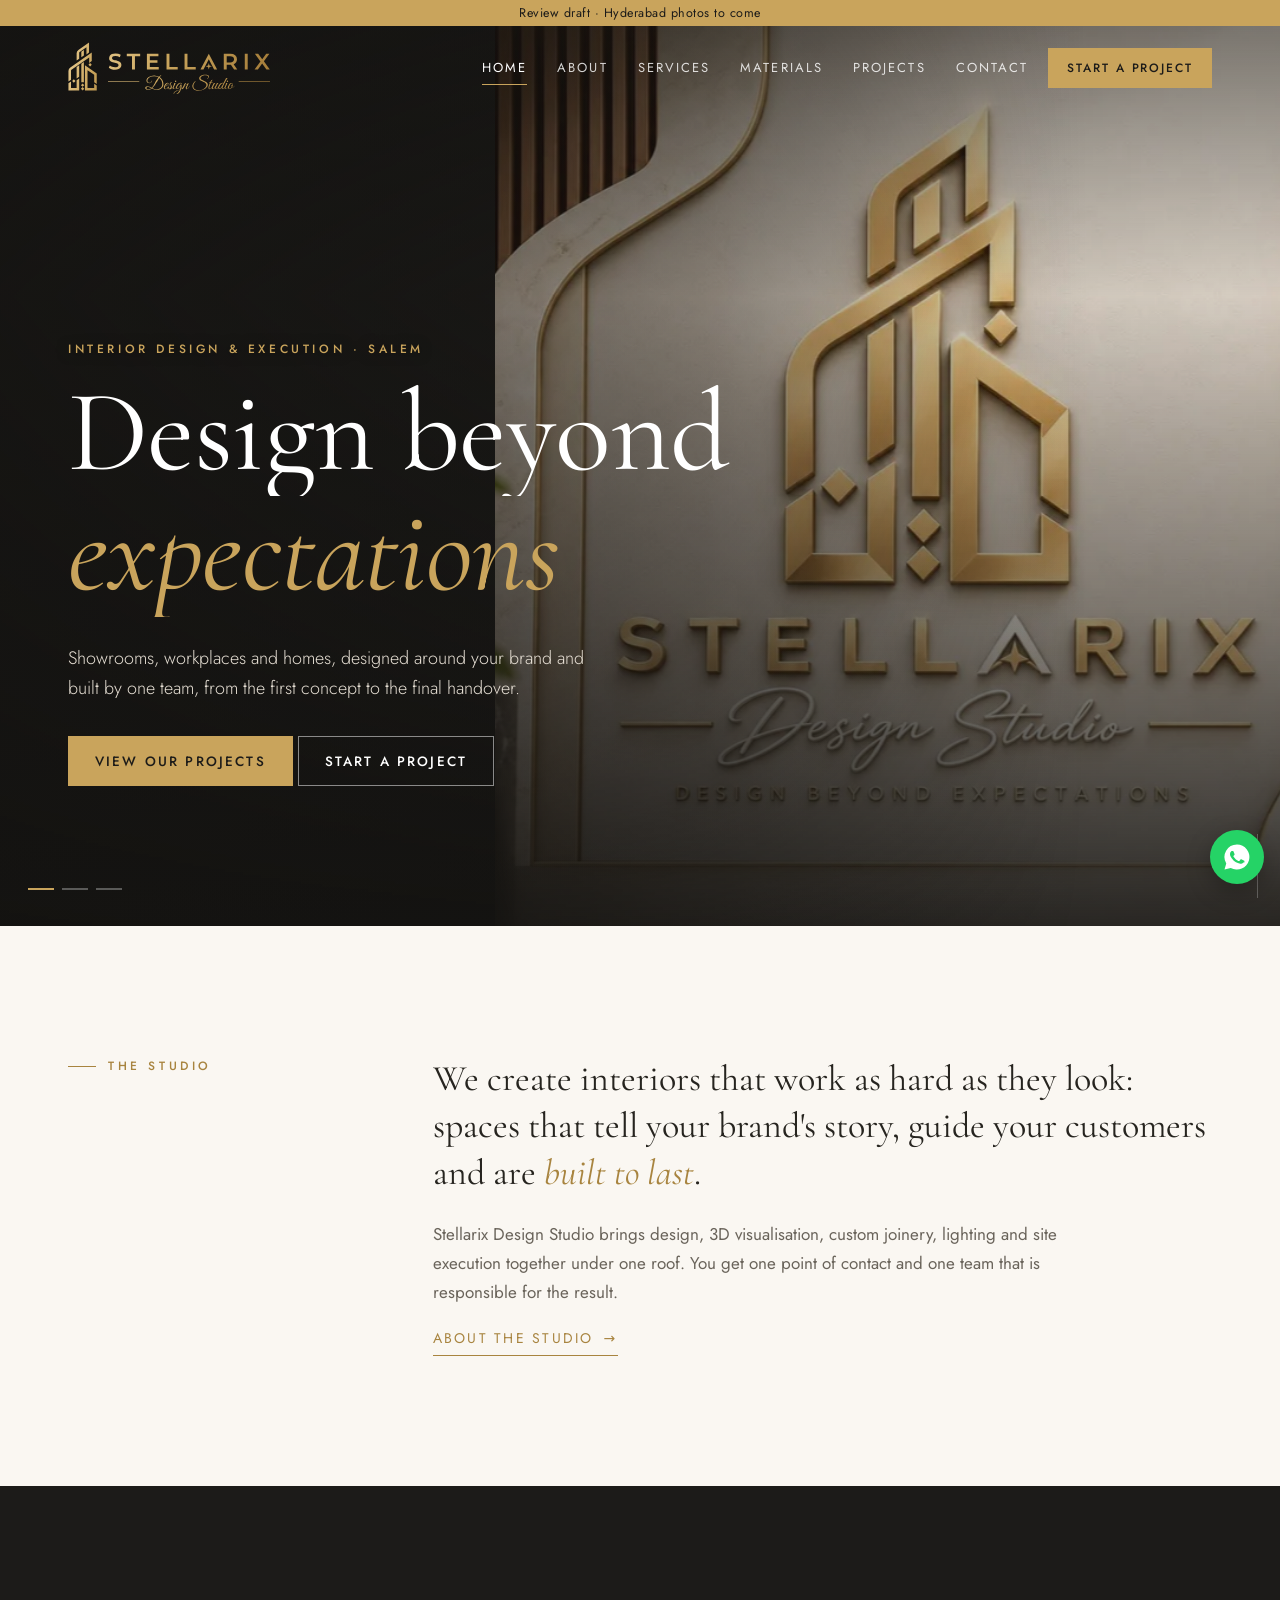
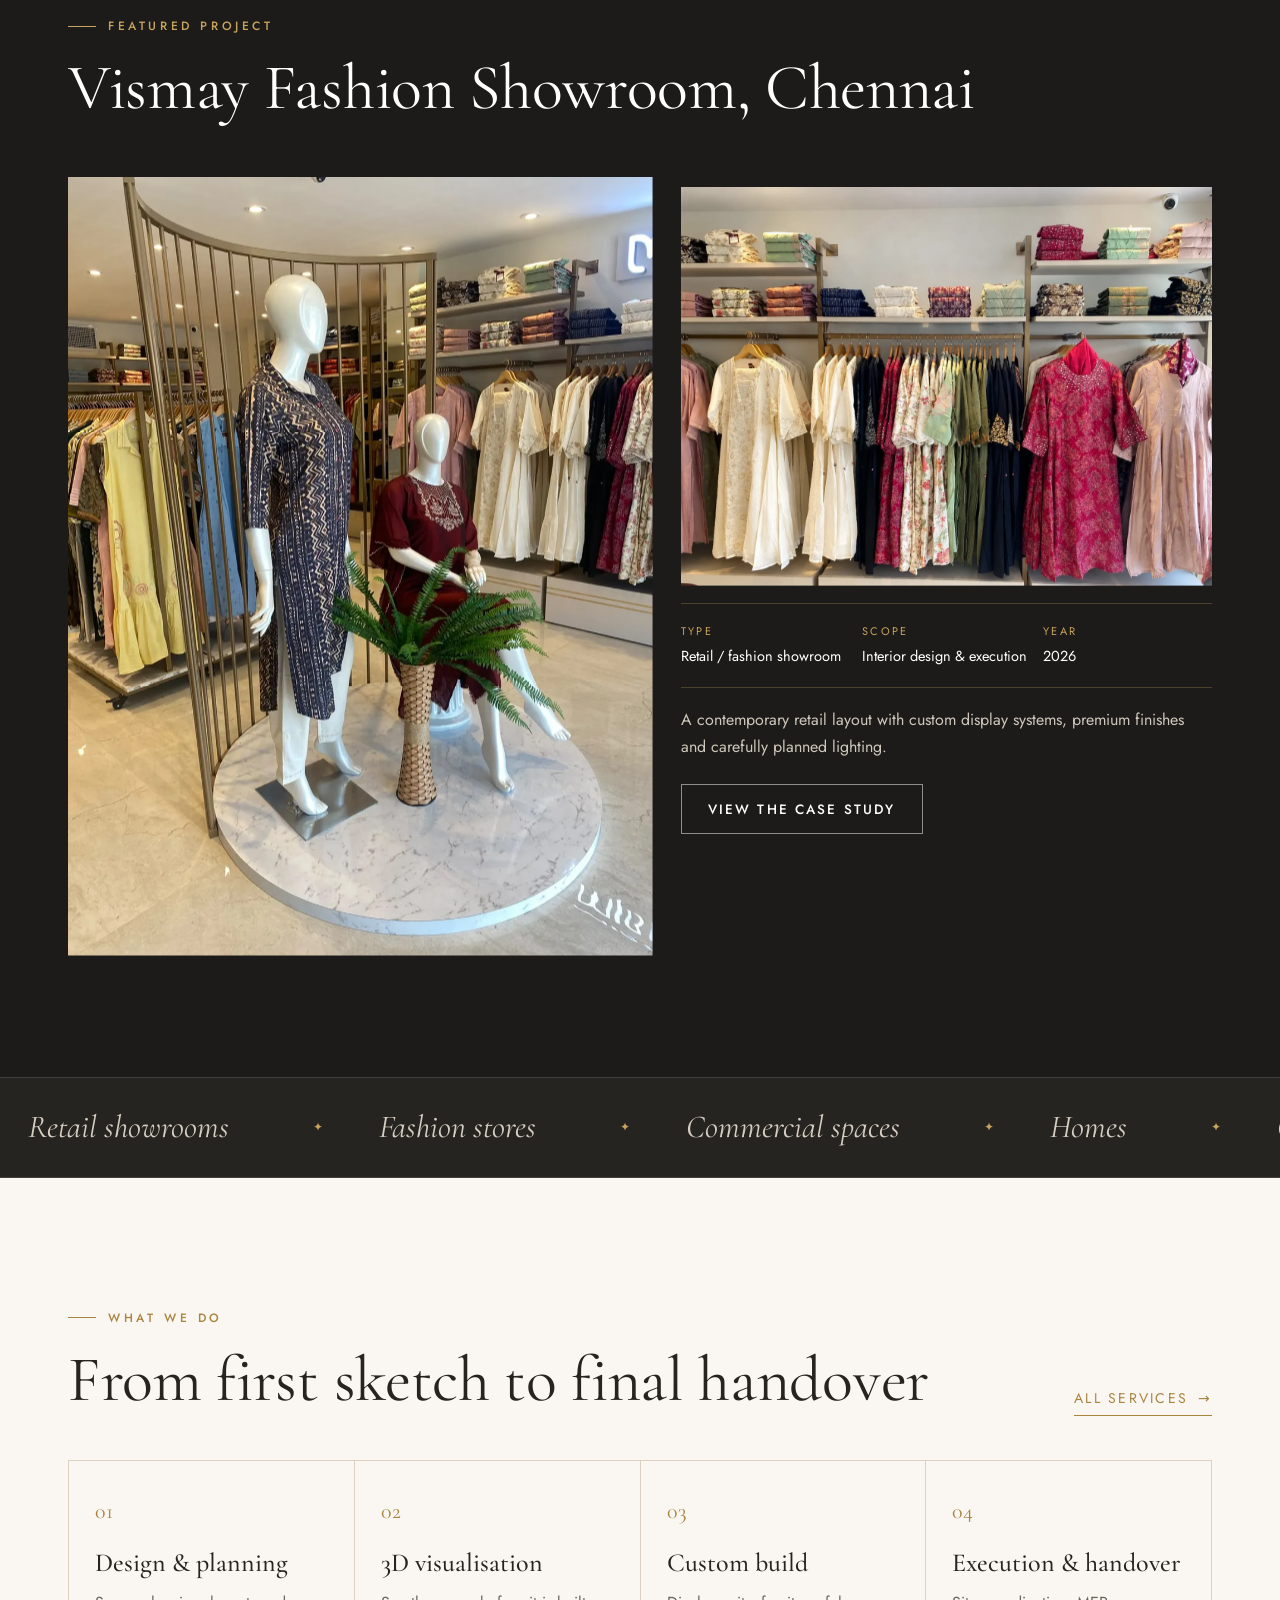
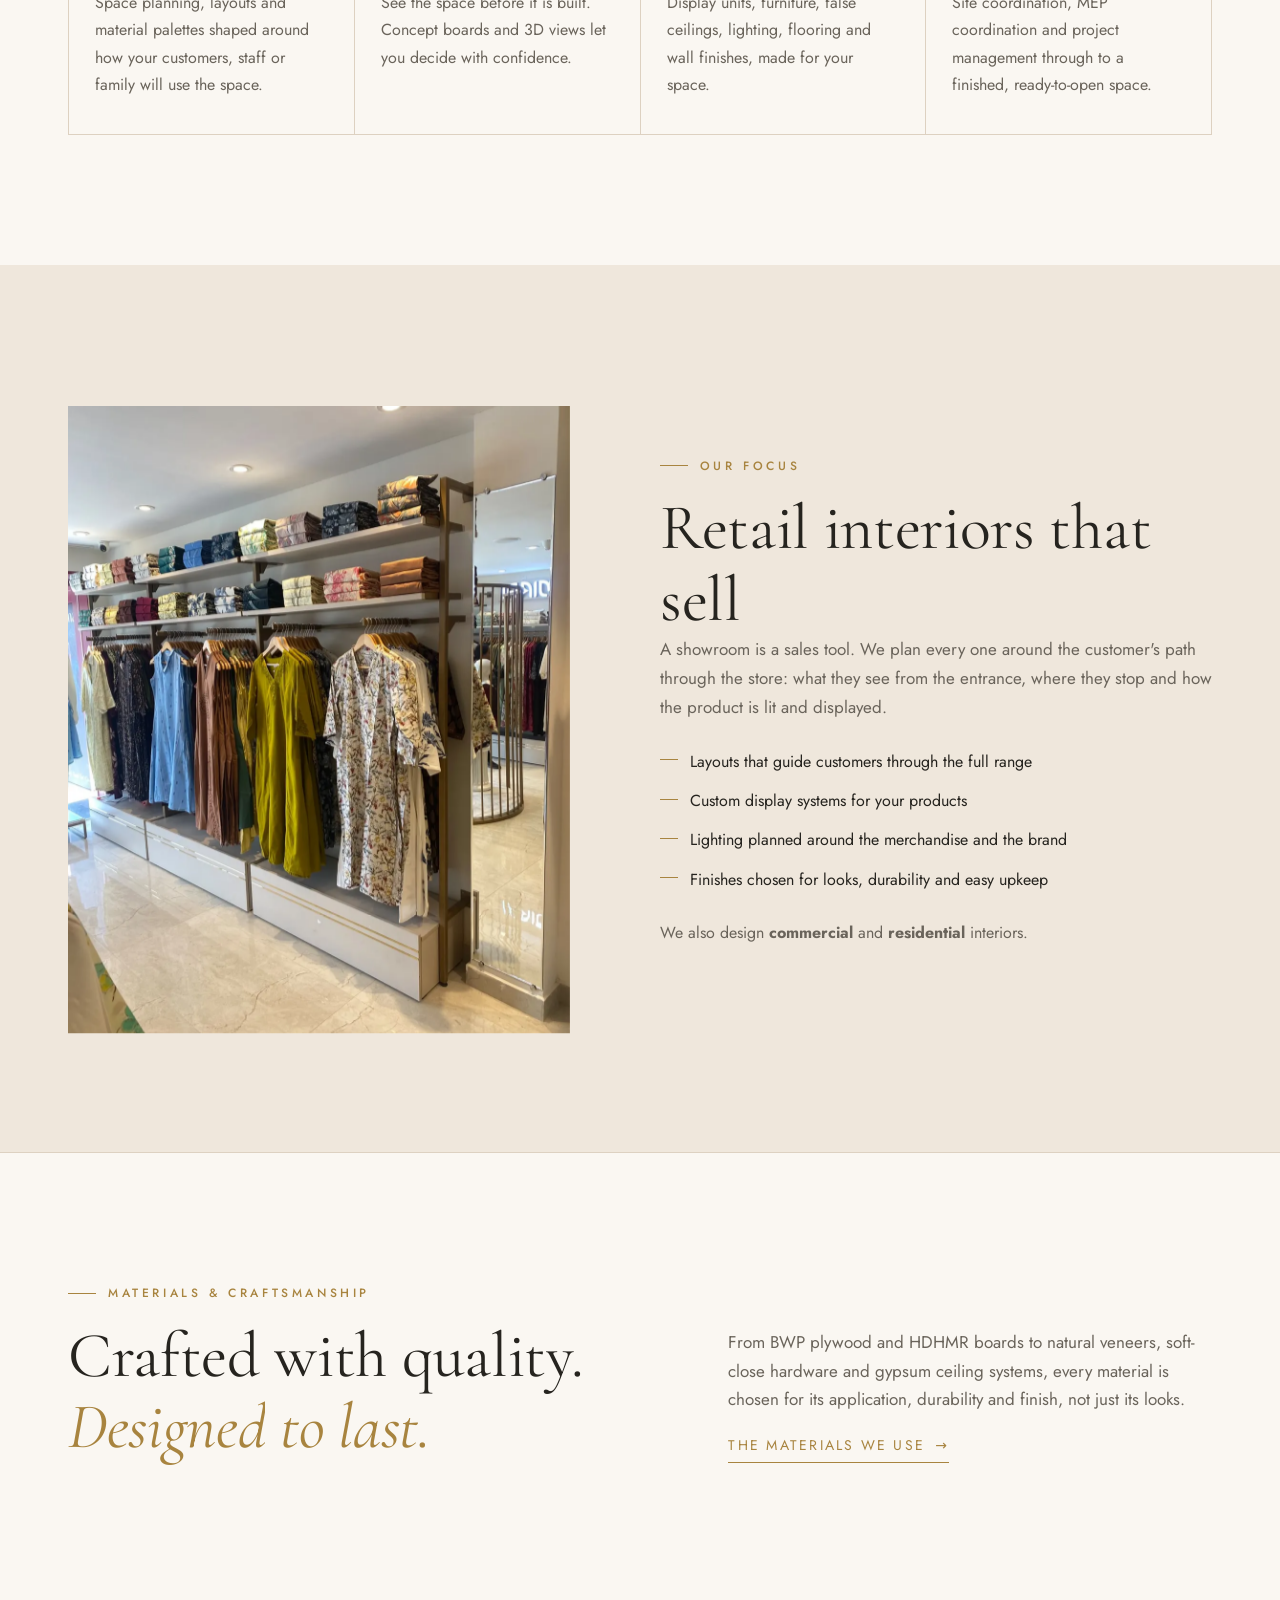
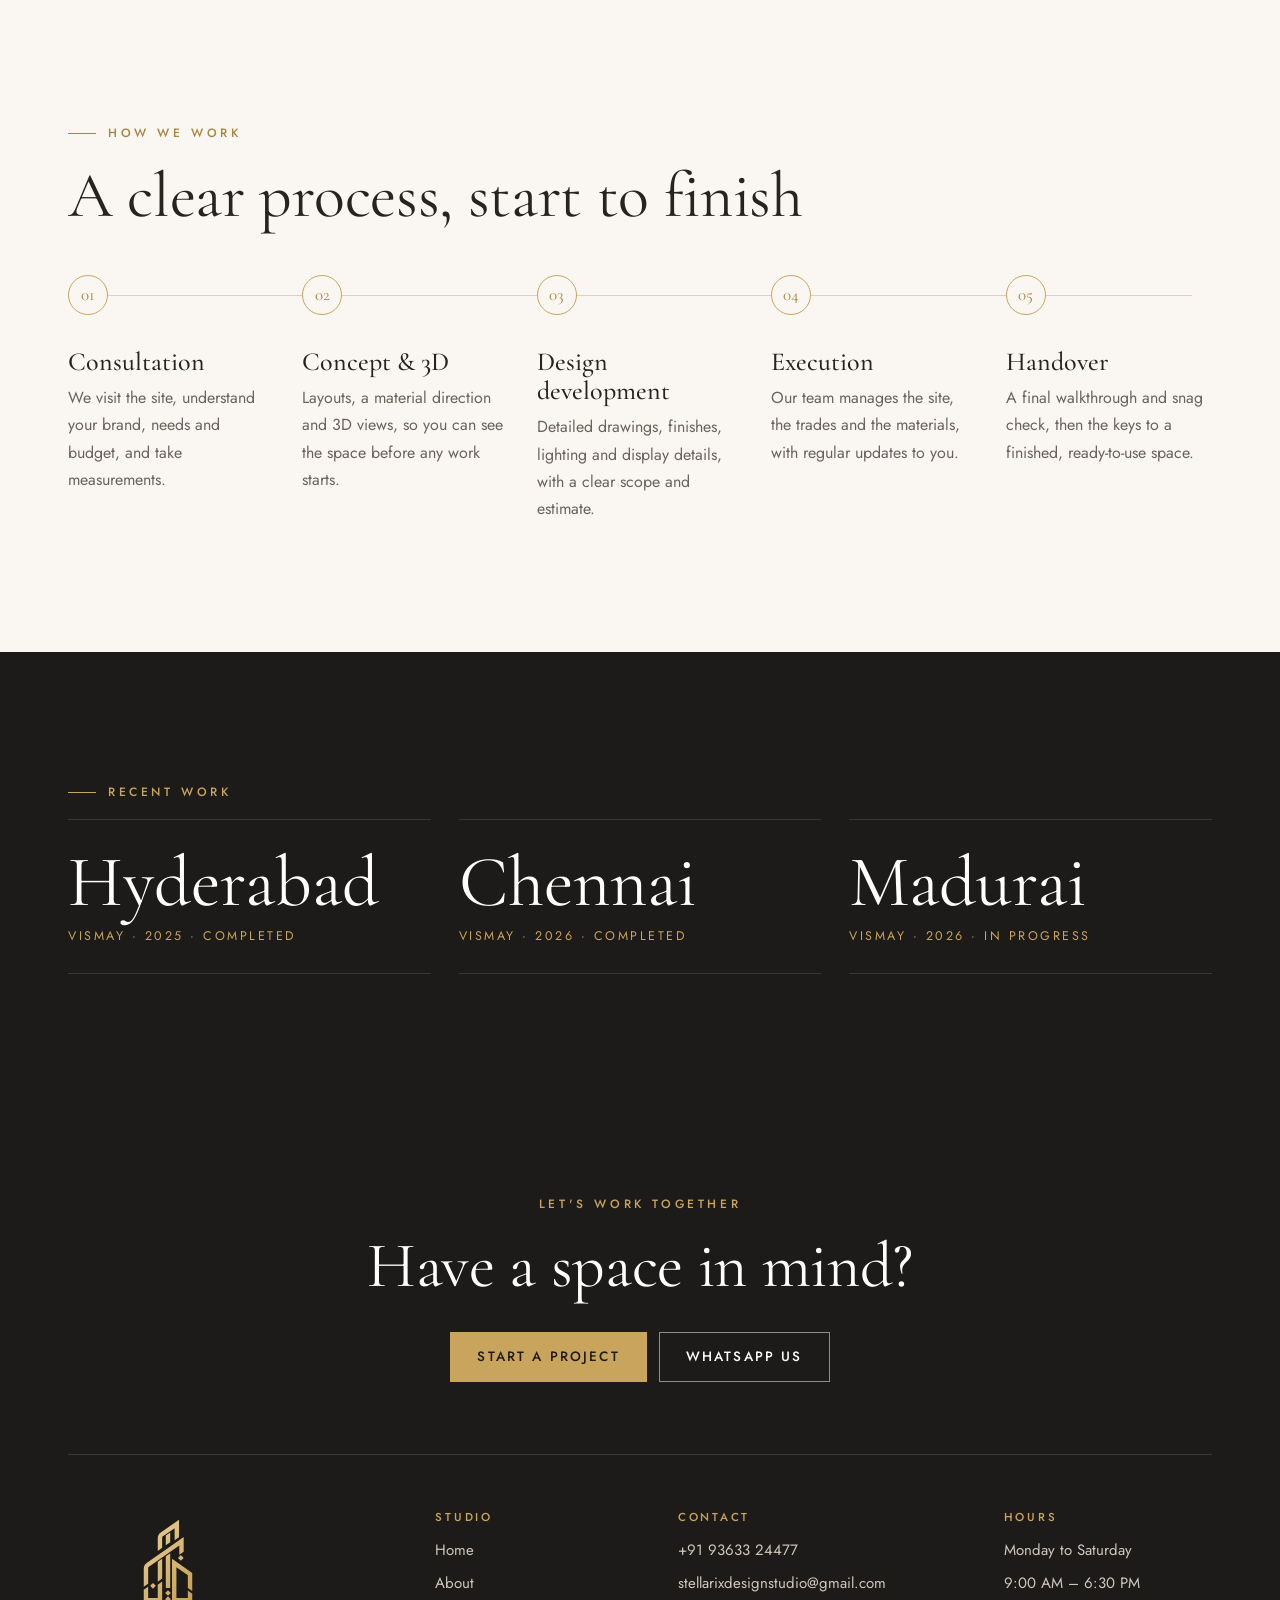
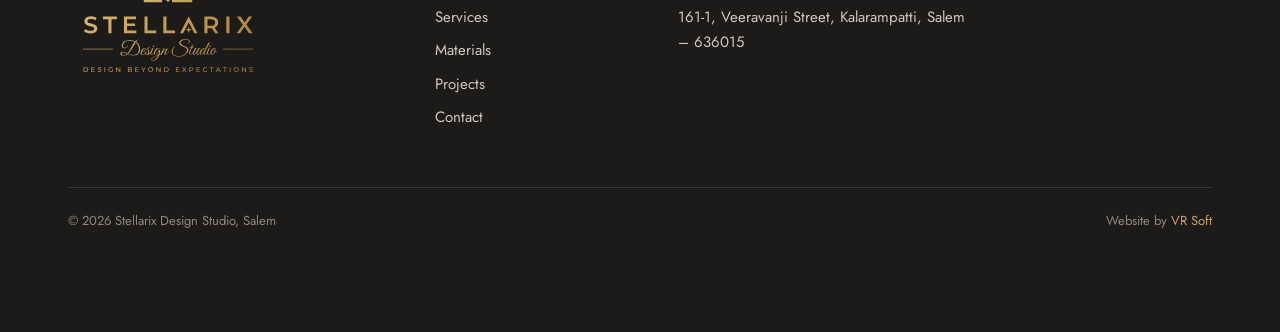
==== index.html @ 17a93623 "Motion v2: logo-draw intro (once per session), word-by-word headings, parallax depth, hero pointer d" ====
<!doctype html>
<html lang="en">
<head>
<meta charset="utf-8">
<meta name="viewport" content="width=device-width,initial-scale=1">
<title>Stellarix Design Studio | Showroom & Interior Design, Salem</title>
<meta name="description" content="Stellarix Design Studio, Salem: interior design and complete execution for retail showrooms, commercial spaces and homes, from concept and 3D visualisation to handover.">
<meta name="robots" content="noindex, nofollow">
<meta property="og:title" content="Stellarix Design Studio | Showroom & Interior Design, Salem">
<meta property="og:description" content="Stellarix Design Studio, Salem: interior design and complete execution for retail showrooms, commercial spaces and homes, from concept and 3D visualisation to handover.">
<meta property="og:image" content="assets/img/og.jpg">
<meta name="theme-color" content="#1c1b19">
<link rel="icon" type="image/svg+xml" href="assets/img/favicon.svg">
<link rel="icon" type="image/png" sizes="64x64" href="assets/img/favicon-64.png">
<link rel="apple-touch-icon" href="assets/img/apple-touch-icon.png">
<link rel="preconnect" href="https://fonts.googleapis.com">
<link rel="preconnect" href="https://fonts.gstatic.com" crossorigin>
<link rel="stylesheet" href="https://fonts.googleapis.com/css2?family=Jost:wght@300;400;500&family=Cormorant+Garamond:ital,wght@0,400;0,500;1,400;1,500&display=swap">
<link rel="stylesheet" href="assets/site.css?v=7">
<script type="application/ld+json">{"@context":"https://schema.org","@type":"HomeAndConstructionBusiness","name":"Stellarix Design Studio","slogan":"Design Beyond Expectations","telephone":"+91-9363324477","email":"stellarixdesignstudio@gmail.com","openingHours":"Mo-Sa 09:00-18:30","address":{"@type":"PostalAddress","streetAddress":"161-1, Veeravanji Street, Kalarampatti","addressLocality":"Salem","postalCode":"636015","addressRegion":"Tamil Nadu","addressCountry":"IN"},"founder":{"@type":"Person","name":"Chandrasekar Settu","jobTitle":"Founder & Design Director"}}</script>
<script>(function(d){d.classList.add('js');try{if(!sessionStorage.getItem('sx-intro')&&!matchMedia('(prefers-reduced-motion: reduce)').matches){d.classList.add('intro');sessionStorage.setItem('sx-intro','1')}}catch(e){}})(document.documentElement)</script>
</head>
<body class="pg-home has-hero">
<div class="loader" aria-hidden="true"><svg class="loader-mark" viewBox="10 6 386 648"><path pathLength="1" d="M124 252 L124 153.8 Q124 125.8 147.30 110.26 L288 11 L288 146.2 L254 170 L254 76.3 L163.82 139.62 Q158 143.5 158 150.5 L158 228.2 Z M186 133.9 L220 110.1 L220 184.8 L186 208.6 Z M16 528 L16 390.3 Q16 360.3 40.96 343.65 L324 144.7 L324 258.2 L290 282 L290 210 L55.82 374.12 Q50 378 50 385 L50 504.2 Z M124 336.2 L158 312.4 L158 464.9 L124 488.7 Z M186 292.8 L220 269 L220 538 L186 538 Z M234 312.8 L390 422 L390 561.2 L356 537.4 L356 439.7 L268 378.1 L268 614 L356 614 L356 557.4 L390 581.2 L390 648 L234 648 Z M16 551 L50 527.2 L50 614 L124 614 L124 511.7 L158 487.9 L158 648 L16 648 Z M302 284 L324 306 L302 328 L280 306 Z M87 499 L109 521 L87 543 L65 521 Z M203 554 L225 576 L203 598 L181 576 Z M203 602 L225 624 L203 646 L181 624 Z"/></svg><span class="loader-name">STELLARIX</span></div>
<div class="progress" aria-hidden="true"></div>
<a class="skip" href="#main">Skip to content</a>
<div class="draft">Review draft · Hyderabad photos to come</div>
<header class="hdr">
  <div class="wrap hdr-in">
    <a class="brand" href="index.html" aria-label="Stellarix Design Studio, home"><img class="logo-h" src="assets/img/logo-horizontal.svg" width="828" height="212" alt="Stellarix Design Studio"></a>
    <nav class="nav" aria-label="Main"><a href="index.html" aria-current="page">Home</a><a href="about.html">About</a><a href="services.html">Services</a><a href="materials.html">Materials</a><a href="projects.html">Projects</a><a href="contact.html">Contact</a></nav>
    <a class="btn btn-gold btn-sm hdr-cta" href="contact.html">Start a project</a>
    <button class="burger" type="button" aria-label="Open menu" aria-expanded="false" aria-controls="menu"><span></span><span></span></button>
  </div>
</header>
<div class="menu" id="menu" hidden>
  <nav aria-label="Mobile"><a href="index.html" aria-current="page">Home</a><a href="about.html">About</a><a href="services.html">Services</a><a href="materials.html">Materials</a><a href="projects.html">Projects</a><a href="contact.html">Contact</a></nav>
  <div class="menu-foot"><a href="tel:+919363324477">+91 93633 24477</a><a href="https://wa.me/919363324477">WhatsApp us</a></div>
</div>
<main id="main">
<section class="hero" aria-label="Introduction">
  <div class="hero-slides" aria-hidden="true">
    <div class="slide slide-logo is-on"><img src="assets/img/logo-sign-1254.webp" srcset="assets/img/logo-sign-800.webp 800w, assets/img/logo-sign-1254.webp 1254w" sizes="(min-width:960px) 60vw, 100vw" alt="" fetchpriority="high"></div>
    <div class="slide"><img src="assets/img/projects/chennai-1.webp" alt="" loading="lazy"></div>
    <div class="slide"><img src="assets/img/projects/chennai-2.webp" alt="" loading="lazy"></div>
  </div>
  <div class="hero-shade" aria-hidden="true"></div>
  <div class="wrap hero-in">
    <p class="eyebrow rise" style="--d:.1s">Interior design &amp; execution · Salem</p>
    <h1 class="display hero-title">
      <span class="line"><span class="rise" style="--d:.25s">Design beyond</span></span>
      <span class="line"><span class="rise" style="--d:.4s"><em>expectations</em></span></span>
    </h1>
    <p class="hero-lead rise" style="--d:.6s">Showrooms, workplaces and homes, designed around your brand and built by one team, from the first concept to the final handover.</p>
    <div class="btns rise" style="--d:.75s">
      <a class="btn btn-gold" href="projects.html">View our projects</a>
      <a class="btn btn-line" href="contact.html">Start a project</a>
    </div>
  </div>
  <div class="hero-dots" aria-hidden="true"><span class="is-on"></span><span></span><span></span></div>
  <a class="scroll-cue" href="#intro" aria-label="Scroll to the next section"><span></span></a>
</section>

<section class="sec intro" id="intro">
  <div class="wrap intro-grid">
    <p class="eyebrow reveal">The studio</p>
    <div>
      <p class="statement reveal">We create interiors that work as hard as they look: spaces that tell your brand's story, guide your customers and are <em>built to last</em>.</p>
      <p class="lead-muted reveal">Stellarix Design Studio brings design, 3D visualisation, custom joinery, lighting and site execution together under one roof. You get one point of contact and one team that is responsible for the result.</p>
      <a class="link-arrow reveal" href="about.html">About the studio <span aria-hidden="true">→</span></a>
    </div>
  </div>
</section>

<section class="sec sec-dark featured">
  <div class="wrap">
    <div class="sec-head">
      <p class="eyebrow reveal">Featured project</p>
      <h2 class="display reveal">Vismay Fashion Showroom, Chennai</h2>
    </div>
    <div class="feat-grid">
      <a class="feat-main img-reveal" href="projects/vismay-chennai.html">
        <img src="assets/img/projects/chennai-1.webp" width="1050" height="1400" loading="lazy" alt="Mannequins on a round marble plinth framed by a curved brass-finish screen, Vismay Chennai">
      </a>
      <div class="feat-side">
        <div class="img-reveal" style="--d:.15s"><img src="assets/img/projects/chennai-2.webp" width="1400" height="1050" loading="lazy" alt="Feature wall with folded stock on shelves above and garment rails below"></div>
        <div class="feat-text reveal">
          <dl class="facts">
            <div><dt>Type</dt><dd>Retail / fashion showroom</dd></div>
            <div><dt>Scope</dt><dd>Interior design &amp; execution</dd></div>
            <div><dt>Year</dt><dd>2026</dd></div>
          </dl>
          <p>A contemporary retail layout with custom display systems, premium finishes and carefully planned lighting.</p>
          <a class="btn btn-line" href="projects/vismay-chennai.html">View the case study</a>
        </div>
      </div>
    </div>
  </div>
</section>

<div class="marquee" aria-hidden="true"><div class="marquee-track">
  <span>Retail showrooms</span><span>Fashion stores</span><span>Commercial spaces</span><span>Homes</span><span>Custom display units</span><span>Lighting</span><span>3D visualisation</span>
  <span>Retail showrooms</span><span>Fashion stores</span><span>Commercial spaces</span><span>Homes</span><span>Custom display units</span><span>Lighting</span><span>3D visualisation</span>
</div></div>

<section class="sec">
  <div class="wrap">
    <div class="sec-head split-head">
      <div><p class="eyebrow reveal">What we do</p><h2 class="display reveal">From first sketch to final handover</h2></div>
      <a class="link-arrow reveal" href="services.html">All services <span aria-hidden="true">→</span></a>
    </div>
    <div class="pillars">
      <article class="pillar reveal"><span class="num">01</span><h3>Design &amp; planning</h3><p>Space planning, layouts and material palettes shaped around how your customers, staff or family will use the space.</p></article>
      <article class="pillar reveal" style="--d:.1s"><span class="num">02</span><h3>3D visualisation</h3><p>See the space before it is built. Concept boards and 3D views let you decide with confidence.</p></article>
      <article class="pillar reveal" style="--d:.2s"><span class="num">03</span><h3>Custom build</h3><p>Display units, furniture, false ceilings, lighting, flooring and wall finishes, made for your space.</p></article>
      <article class="pillar reveal" style="--d:.3s"><span class="num">04</span><h3>Execution &amp; handover</h3><p>Site coordination, MEP coordination and project management through to a finished, ready-to-open space.</p></article>
    </div>
  </div>
</section>

<section class="sec sec-sand">
  <div class="wrap expertise">
    <div class="exp-img img-reveal"><img src="assets/img/projects/chennai-3.webp" width="1050" height="1400" loading="lazy" alt="Wall shelving and hanging rails along a showroom wall under recessed lights"></div>
    <div>
      <p class="eyebrow reveal">Our focus</p>
      <h2 class="display reveal">Retail interiors that sell</h2>
      <p class="lead-muted reveal">A showroom is a sales tool. We plan every one around the customer's path through the store: what they see from the entrance, where they stop and how the product is lit and displayed.</p>
      <ul class="ticks reveal">
        <li>Layouts that guide customers through the full range</li>
        <li>Custom display systems for your products</li>
        <li>Lighting planned around the merchandise and the brand</li>
        <li>Finishes chosen for looks, durability and easy upkeep</li>
      </ul>
      <p class="also reveal">We also design <b>commercial</b> and <b>residential</b> interiors.</p>
    </div>
  </div>
</section>

<section class="sec mat-teaser">
  <div class="wrap mat-teaser-in">
    <div>
      <p class="eyebrow reveal">Materials &amp; craftsmanship</p>
      <h2 class="display reveal">Crafted with quality. <em>Designed to last.</em></h2>
    </div>
    <div>
      <p class="lead-muted reveal">From BWP plywood and HDHMR boards to natural veneers, soft-close hardware and gypsum ceiling systems, every material is chosen for its application, durability and finish, not just its looks.</p>
      <a class="link-arrow reveal" href="materials.html">The materials we use <span aria-hidden="true">→</span></a>
    </div>
  </div>
</section>

<section class="sec process-sec">
  <div class="wrap">
    <div class="sec-head"><p class="eyebrow reveal">How we work</p><h2 class="display reveal">A clear process, start to finish</h2></div>
    <ol class="process" data-progress>
      <li class="reveal"><span class="step-n">01</span><h3>Consultation</h3><p>We visit the site, understand your brand, needs and budget, and take measurements.</p></li>
      <li class="reveal"><span class="step-n">02</span><h3>Concept &amp; 3D</h3><p>Layouts, a material direction and 3D views, so you can see the space before any work starts.</p></li>
      <li class="reveal"><span class="step-n">03</span><h3>Design development</h3><p>Detailed drawings, finishes, lighting and display details, with a clear scope and estimate.</p></li>
      <li class="reveal"><span class="step-n">04</span><h3>Execution</h3><p>Our team manages the site, the trades and the materials, with regular updates to you.</p></li>
      <li class="reveal"><span class="step-n">05</span><h3>Handover</h3><p>A final walkthrough and snag check, then the keys to a finished, ready-to-use space.</p></li>
    </ol>
  </div>
</section>

<section class="sec sec-dark cities">
  <div class="wrap">
    <p class="eyebrow reveal">Recent work</p>
    <div class="city-row">
      <a class="city reveal" href="projects.html#hyderabad"><span class="city-name">Hyderabad</span><span class="city-meta">Vismay · 2025 · Completed</span></a>
      <a class="city reveal" style="--d:.1s" href="projects/vismay-chennai.html"><span class="city-name">Chennai</span><span class="city-meta">Vismay · 2026 · Completed</span></a>
      <a class="city reveal" style="--d:.2s" href="projects.html#madurai"><span class="city-name">Madurai</span><span class="city-meta">Vismay · 2026 · In progress</span></a>
    </div>
  </div>
</section>

</main>
<footer class="ftr">
  <div class="wrap">
    <div class="ftr-cta reveal">
      <p class="eyebrow">Let's work together</p>
      <h2 class="display">Have a space in mind?</h2>
      <div class="btns"><a class="btn btn-gold" href="contact.html">Start a project</a><a class="btn btn-line" href="https://wa.me/919363324477">WhatsApp us</a></div>
    </div>
    <div class="ftr-grid">
      <div><img class="logo-stacked" src="assets/img/logo-stacked.svg" width="1000" height="854" alt="Stellarix Design Studio: Design Beyond Expectations"></div>
      <div><h3>Studio</h3><ul><li><a href="index.html">Home</a></li><li><a href="about.html">About</a></li><li><a href="services.html">Services</a></li><li><a href="materials.html">Materials</a></li><li><a href="projects.html">Projects</a></li><li><a href="contact.html">Contact</a></li></ul></div>
      <div><h3>Contact</h3><ul><li><a href="tel:+919363324477">+91 93633 24477</a></li><li><a href="mailto:stellarixdesignstudio@gmail.com">stellarixdesignstudio@gmail.com</a></li><li>161-1, Veeravanji Street, Kalarampatti, Salem – 636015</li></ul></div>
      <div><h3>Hours</h3><ul><li>Monday to Saturday</li><li>9:00 AM – 6:30 PM</li></ul></div>
    </div>
    <div class="ftr-base"><span>© <span data-year>2026</span> Stellarix Design Studio, Salem</span><span>Website by <a href="https://vrsoft.in">VR Soft</a></span></div>
  </div>
</footer>
<a class="fab" href="https://wa.me/919363324477" aria-label="Chat on WhatsApp"><svg viewBox="0 0 24 24" aria-hidden="true"><path d="M12 2a10 10 0 0 0-8.6 15.1L2 22l5-1.3A10 10 0 1 0 12 2zm5.3 14.1c-.2.6-1.3 1.2-1.8 1.2-.5.1-1 .2-3.3-.7-2.8-1.1-4.5-3.9-4.7-4.1-.1-.2-1.1-1.5-1.1-2.8s.7-2 1-2.3c.2-.3.5-.3.7-.3h.5c.2 0 .4 0 .6.5l.8 2c.1.2.1.4 0 .5l-.3.5-.4.4c-.1.1-.3.3-.1.6.2.3.8 1.3 1.7 2.1 1.2 1 2.1 1.3 2.4 1.5.3.1.5.1.6-.1l.9-1.1c.2-.3.4-.2.7-.1l1.9.9c.3.1.5.2.5.3.1.2.1.7-.1 1.4z"/></svg></a>
<script src="assets/site.js?v=7" defer></script>
</body>
</html>
---- assets/site.css ----
/* Stellarix Design Studio: charcoal, warm sand and gold, from the studio sign. Mobile-first, no frameworks. */
:root {
  --char: #1c1b19; --char-2: #262420; --char-3: #312e29; --gold: #c9a45c; --gold-2: #a8843f; --gold-soft: rgba(201, 164, 92, .28);
  --sand: #efe7dc; --sand-2: #e2d5c2; --paper: #faf7f2; --ink: #26241f; --ink-2: #6a645b; --line: #ddd1c1; --line-dk: rgba(255, 255, 255, .12);
  --serif: 'Cormorant Garamond', Georgia, serif; --sans: 'Jost', system-ui, sans-serif;
  --ease: cubic-bezier(.2, .7, .1, 1); --hdr: 68px;
}
@view-transition { navigation: auto; }
::view-transition-old(root), ::view-transition-new(root) { animation-duration: .35s; }

*, *::before, *::after { box-sizing: border-box; }
html { scroll-behavior: smooth; scroll-padding-top: calc(var(--hdr) + 12px); -webkit-text-size-adjust: 100%; }
body { margin: 0; font: 400 16px/1.7 var(--sans); color: var(--ink); background: var(--paper); overflow-x: hidden; }
img { max-width: 100%; height: auto; display: block; }
a { color: inherit; }
h1, h2, h3 { margin: 0; font-weight: 500; line-height: 1.12; }
p { margin: 0 0 1em; }
.wrap { width: 100%; max-width: 1200px; margin: 0 auto; padding: 0 16px; }
.skip { position: absolute; left: -999px; top: 8px; z-index: 100; background: var(--gold); color: var(--char); padding: 8px 14px; }
.skip:focus { left: 8px; }
a:focus-visible, button:focus-visible, summary:focus-visible { outline: 2px solid var(--gold); outline-offset: 3px; }

.draft { position: relative; z-index: 60; background: var(--gold); color: var(--char); font-size: 12.5px; text-align: center; padding: 0 16px; height: 26px; line-height: 26px; white-space: nowrap; overflow: hidden; text-overflow: ellipsis; letter-spacing: .04em; }

/* Type */
.eyebrow { font-size: 12px; letter-spacing: .3em; text-transform: uppercase; color: var(--gold-2); margin: 0 0 16px; font-weight: 500; }
.sec-dark .eyebrow, .hero .eyebrow, .page-head .eyebrow, .case-hero .eyebrow, .ftr .eyebrow { color: var(--gold); }
.display { font-family: var(--serif); font-weight: 400; font-size: clamp(36px, 7vw, 64px); letter-spacing: -.005em; }
.display em, .statement em { font-style: italic; color: var(--gold-2); }
.sec-dark .display em, .hero .display em, .page-head .display em, .case-hero .display em { color: var(--gold); }
.display-sm { font-family: var(--serif); font-weight: 500; font-size: clamp(28px, 4.4vw, 38px); }
.statement { font-family: var(--serif); font-size: clamp(24px, 3.6vw, 36px); line-height: 1.3; margin-bottom: 24px; }
.statement.narrow { max-width: 30em; }
.lead-muted { color: var(--ink-2); font-size: 17px; max-width: 38em; }
.link-arrow { display: inline-flex; gap: 10px; align-items: center; text-decoration: none; font-size: 14px; letter-spacing: .16em; text-transform: uppercase; color: var(--gold-2); border-bottom: 1px solid currentColor; padding-bottom: 4px; }
.link-arrow span { transition: transform .3s var(--ease); }
.link-arrow:hover span { transform: translateX(6px); }
.num { font-family: var(--serif); color: var(--gold-2); font-size: 22px; }

/* Buttons */
.btns { display: flex; flex-wrap: wrap; gap: 12px; }
.btn { position: relative; display: inline-flex; align-items: center; justify-content: center; min-height: 50px; padding: 0 26px; border-radius: 0;
  font: 500 13.5px var(--sans); letter-spacing: .16em; text-transform: uppercase; text-decoration: none; border: 1px solid transparent; cursor: pointer;
  overflow: hidden; isolation: isolate; transition: color .35s var(--ease), border-color .35s; }
.btn::before { content: ""; position: absolute; inset: 0; z-index: -1; transform: scaleX(0); transform-origin: right; transition: transform .45s var(--ease); }
.btn:hover::before { transform: scaleX(1); transform-origin: left; }
.btn-sm { min-height: 40px; padding: 0 18px; font-size: 12px; }
.btn-gold { background: var(--gold); color: var(--char); }
.btn-gold::before { background: #fff; }
.btn-line { border-color: rgba(255, 255, 255, .5); color: #fff; }
.btn-line::before { background: var(--gold); }
.btn-line:hover { color: var(--char); border-color: var(--gold); }
.btn-line-dark { border-color: var(--char); color: var(--char); background: transparent; }
.btn-line-dark::before { background: var(--char); }
.btn-line-dark:hover { color: #fff; }

/* Header */
.hdr { position: sticky; top: 0; z-index: 50; background: rgba(28, 27, 25, .97); color: #fff; transition: background .4s, box-shadow .4s; }
.has-hero .hdr { position: fixed; left: 0; right: 0; top: auto; background: transparent; }
.has-hero .draft + .hdr { top: 26px; }
.hdr.is-solid, .has-hero .hdr.is-solid { background: rgba(28, 27, 25, .96); box-shadow: 0 8px 30px rgba(0, 0, 0, .18); top: 0; }
.hdr-in { display: flex; align-items: center; gap: 20px; height: var(--hdr); }
.brand { text-decoration: none; margin-right: auto; }
.wm { display: inline-flex; flex-direction: column; line-height: 1.05; }
.wm-name { font-size: 19px; letter-spacing: .34em; font-weight: 400; }
.wm-sub { font-size: 9px; letter-spacing: .47em; color: var(--gold); margin-top: 4px; }
.wm-lg .wm-name { font-size: 26px; }
.wm-lg .wm-sub { font-size: 11px; }
.nav { display: none; gap: 30px; font-size: 13px; letter-spacing: .16em; text-transform: uppercase; }
.nav a { position: relative; text-decoration: none; opacity: .82; padding: 6px 0; transition: opacity .3s; }
.nav a::after { content: ""; position: absolute; left: 0; right: 0; bottom: 0; height: 1px; background: var(--gold); transform: scaleX(0); transform-origin: right; transition: transform .4s var(--ease); }
.nav a:hover, .nav a[aria-current] { opacity: 1; }
.nav a:hover::after, .nav a[aria-current]::after { transform: scaleX(1); transform-origin: left; }
.hdr-cta { display: none; }
.burger { width: 44px; height: 44px; background: none; border: 0; cursor: pointer; display: grid; place-content: center; gap: 7px; padding: 0; }
.burger span { display: block; width: 26px; height: 1.5px; background: #fff; transition: transform .4s var(--ease); }
.burger[aria-expanded="true"] span:first-child { transform: translateY(4.25px) rotate(45deg); }
.burger[aria-expanded="true"] span:last-child { transform: translateY(-4.25px) rotate(-45deg); }

/* Mobile menu */
.menu { position: fixed; inset: 0; z-index: 45; background: var(--char); color: #fff; display: flex; flex-direction: column; justify-content: center; padding: 90px 28px 40px;
  opacity: 0; visibility: hidden; transition: opacity .4s var(--ease), visibility .4s; }
.menu[hidden] { display: flex; }
.menu.is-open { opacity: 1; visibility: visible; }
.menu nav { display: grid; gap: 6px; }
.menu nav a { font-family: var(--serif); font-size: 44px; text-decoration: none; opacity: 0; transform: translateY(20px); transition: opacity .5s var(--ease), transform .5s var(--ease), color .3s; }
.menu nav a[aria-current], .menu nav a:hover { color: var(--gold); }
.menu.is-open nav a { opacity: 1; transform: none; }
.menu.is-open nav a:nth-child(2) { transition-delay: .05s; } .menu.is-open nav a:nth-child(3) { transition-delay: .1s; }
.menu.is-open nav a:nth-child(4) { transition-delay: .15s; } .menu.is-open nav a:nth-child(5) { transition-delay: .2s; }
.menu-foot { display: grid; gap: 8px; margin-top: 40px; padding-top: 24px; border-top: 1px solid var(--line-dk); color: var(--gold); }
.menu-foot a { text-decoration: none; }
body.menu-open { overflow: hidden; }

/* Hero (home) */
.hero { position: relative; min-height: 100vh; min-height: 100svh; display: flex; align-items: flex-end; color: #fff; background: var(--char); overflow: hidden; }
.hero-slides, .slide { position: absolute; inset: 0; }
.slide { opacity: 0; transition: opacity 1.6s ease; }
.slide.is-on { opacity: 1; }
.slide img { width: 100%; height: 100%; object-fit: cover; transform: scale(1.12); }
.slide.is-on img { animation: kenburns 9s linear forwards; }
@keyframes kenburns { from { transform: scale(1.12) translate3d(0, 0, 0); } to { transform: scale(1.01) translate3d(-1%, -1%, 0); } }
.hero-shade { position: absolute; inset: 0; background: linear-gradient(90deg, rgba(20, 19, 17, .72) 0%, rgba(20, 19, 17, .35) 55%, rgba(20, 19, 17, 0) 85%), linear-gradient(180deg, rgba(20, 19, 17, .55) 0%, rgba(20, 19, 17, .1) 30%, rgba(20, 19, 17, .6) 75%, rgba(20, 19, 17, .9) 100%); }
.hero .eyebrow, .case-hero .eyebrow { text-shadow: 0 1px 12px rgba(0, 0, 0, .6); }
.hero-in { position: relative; padding-top: 140px; padding-bottom: 110px; }
.hero-title { font-size: clamp(50px, 12vw, 116px); line-height: .98; margin-bottom: 26px; }
.hero-lead { font-size: 18px; font-weight: 300; color: #e6dfd4; max-width: 30em; margin-bottom: 32px; }
.hero-dots { position: absolute; left: 16px; bottom: 36px; display: flex; gap: 8px; }
.hero-dots span { width: 26px; height: 2px; background: rgba(255, 255, 255, .3); position: relative; overflow: hidden; }
.hero-dots span.is-on::after { content: ""; position: absolute; inset: 0; background: var(--gold); transform-origin: left; animation: dot 6s linear forwards; }
@keyframes dot { from { transform: scaleX(0); } to { transform: scaleX(1); } }
.scroll-cue { position: absolute; right: 22px; bottom: 28px; width: 1px; height: 64px; background: rgba(255, 255, 255, .25); overflow: hidden; }
.scroll-cue span { position: absolute; left: 0; top: -40%; width: 1px; height: 40%; background: var(--gold); animation: cue 2.2s var(--ease) infinite; }
@keyframes cue { to { top: 100%; } }

/* Text rise (on load) */
.line { display: block; overflow: hidden; padding-bottom: .06em; }
.js .rise { display: inline-block; opacity: 0; transform: translateY(105%); animation: rise 1.1s var(--ease) forwards; animation-delay: var(--d, 0s); }
.js p.rise, .js div.rise { display: block; transform: translateY(24px); }
@keyframes rise { to { opacity: 1; transform: none; } }

/* Scroll reveals */
.js .reveal { opacity: 0; transform: translateY(34px); transition: opacity 1s var(--ease), transform 1s var(--ease); transition-delay: var(--d, 0s); }
.js .reveal.in { opacity: 1; transform: none; }
.img-reveal { position: relative; overflow: hidden; display: block; background: transparent; }
.img-reveal img { width: 100%; height: 100%; object-fit: cover; transition: transform 1.2s var(--ease); }
.js .img-reveal > img, .js .img-reveal > span { clip-path: inset(100% 0 0 0); transform: scale(1.18); transition: clip-path 1.3s var(--ease), transform 1.8s var(--ease); transition-delay: var(--d, 0s); }
.js .img-reveal.in > img, .js .img-reveal.in > span { clip-path: inset(0 0 0 0); transform: scale(1); }
a.img-reveal:hover img, .js a.img-reveal.in:hover img { transform: scale(1.04); transition-duration: .8s; transition-delay: 0s; }

/* Sections */
.sec { padding: 80px 0; }
.sec-dark { background: var(--char); color: #fff; }
.sec-dark .lead-muted, .sec-dark p { color: #cfc7bb; }
.sec-sand { background: var(--sand); }
.sec-head { margin-bottom: 44px; }
.split-head { display: flex; flex-wrap: wrap; align-items: flex-end; justify-content: space-between; gap: 20px; }
.intro-grid { display: grid; gap: 8px; }

/* Featured */
.feat-grid { display: grid; gap: 16px; }
.feat-main { aspect-ratio: 3 / 4; }
.feat-side { display: grid; gap: 24px; align-content: start; }
.feat-side .img-reveal { aspect-ratio: 4 / 3; }
.feat-text p { margin: 18px 0 24px; }
.facts { display: grid; grid-template-columns: repeat(3, 1fr); gap: 12px; margin: 0; padding: 18px 0; border-top: 1px solid var(--gold-soft); border-bottom: 1px solid var(--gold-soft); }
.facts dt { font-size: 11px; letter-spacing: .22em; text-transform: uppercase; color: var(--gold); margin-bottom: 4px; }
.facts dd { margin: 0; font-size: 14.5px; }
.facts-col { grid-template-columns: 1fr; gap: 0; padding: 0; align-content: start; }
.facts-col div { padding: 14px 0; border-bottom: 1px solid var(--line); }
.facts-col dt { color: var(--gold-2); }
.facts-col dd { font-size: 17px; }

/* Marquee */
.marquee { overflow: hidden; background: var(--char-2); color: #d6cec2; border-top: 1px solid var(--line-dk); border-bottom: 1px solid var(--line-dk); padding: 22px 0; }
.marquee-track { display: flex; width: max-content; animation: marq 40s linear infinite; }
.marquee span { font-family: var(--serif); font-size: clamp(22px, 3vw, 32px); font-style: italic; padding: 0 28px; white-space: nowrap; display: inline-flex; align-items: center; gap: 56px; }
.marquee span::after { content: "✦"; font-style: normal; font-size: 12px; color: var(--gold); margin-left: 28px; }
@keyframes marq { to { transform: translateX(-50%); } }

/* Pillars / values */
.pillars, .values { display: grid; gap: 1px; background: var(--line); border: 1px solid var(--line); }
.pillar, .value { background: var(--paper); padding: 32px 26px 36px; transition: background .4s; }
.pillar:hover, .value:hover { background: #fff; }
.pillar h3, .value h3 { font-family: var(--serif); font-size: 26px; margin: 18px 0 12px; }
.pillar p, .value p { color: var(--ink-2); margin: 0; }

/* Expertise */
.expertise { display: grid; gap: 40px; align-items: center; }
.exp-img { aspect-ratio: 4 / 5; }
.ticks { list-style: none; padding: 0; margin: 26px 0; display: grid; gap: 12px; }
.ticks li { position: relative; padding-left: 30px; }
.ticks li::before { content: ""; position: absolute; left: 0; top: .72em; width: 18px; height: 1px; background: var(--gold-2); }
.also { color: var(--ink-2); }

/* Process */
.process { list-style: none; padding: 0; margin: 0; display: grid; gap: 0; position: relative; }
.process::before, .process::after { content: ""; position: absolute; left: 19px; top: 10px; bottom: 10px; width: 1px; background: var(--line); }
.sec-dark .process::before { background: var(--line-dk); }
.process::after { background: var(--gold); transform-origin: top; transform: scaleY(var(--p, 0)); transition: transform .2s linear; }
.process li { position: relative; padding: 0 0 36px 64px; }
.step-n { position: absolute; left: 0; top: 0; width: 40px; height: 40px; border-radius: 50%; display: grid; place-items: center; background: var(--paper); border: 1px solid var(--gold);
  color: var(--gold-2); font-family: var(--serif); font-size: 17px; z-index: 1; }
.sec-dark .step-n { background: var(--char); color: var(--gold); }
.process h3 { font-family: var(--serif); font-size: 26px; margin: 4px 0 8px; }
.process p { color: var(--ink-2); margin: 0; max-width: 34em; }
.sec-dark .process p { color: #c8c0b4; }

/* Cities */
.city-row { display: grid; border-top: 1px solid var(--line-dk); }
.city { display: flex; flex-wrap: wrap; align-items: baseline; justify-content: space-between; gap: 8px; padding: 26px 0; border-bottom: 1px solid var(--line-dk); text-decoration: none; }
.city-name { font-family: var(--serif); font-size: clamp(38px, 7vw, 72px); line-height: 1; transition: color .4s, transform .5s var(--ease); }
.city-meta { font-size: 12.5px; letter-spacing: .2em; text-transform: uppercase; color: var(--gold); }
.city:hover .city-name { color: var(--gold); transform: translateX(10px); }

/* Page heads */
.page-head { position: relative; background: var(--char); color: #fff; padding: 110px 0 64px; overflow: hidden; }
.page-head-img { position: absolute; inset: 0; opacity: .28; }
.page-head-img img { width: 100%; height: 100%; object-fit: cover; }
.page-head::after { content: ""; position: absolute; inset: 0; background: linear-gradient(90deg, rgba(28, 27, 25, .9), rgba(28, 27, 25, .35)); }
.page-head .wrap { position: relative; z-index: 1; }
.page-head-plain { padding-top: 90px; }
.page-lead { color: #d8d0c4; font-size: 18px; font-weight: 300; max-width: 34em; margin-top: 22px; }

/* Founder */
.founder-block { display: grid; gap: 44px; align-items: center; }
.founder-card { background: var(--char); color: #fff; padding: 40px 30px; position: relative; overflow: hidden; }
.founder-card::before { content: ""; position: absolute; inset: 12px; border: 1px solid var(--gold-soft); pointer-events: none; }
.founder-mono { font-family: var(--serif); font-size: 80px; line-height: 1; color: var(--gold); margin-bottom: 28px; }
.founder-role { color: #c8c0b4; margin: 8px 0 0; }
.quote { font-family: var(--serif); font-size: clamp(22px, 3vw, 29px); line-height: 1.45; margin: 0 0 18px; font-style: italic; position: relative; }
.quote-by { font-size: 13px; letter-spacing: .18em; text-transform: uppercase; color: var(--gold-2); }

/* Services */
.svc-groups { display: grid; gap: 56px; margin-top: 56px; }
.svc-group { display: grid; gap: 22px; border-top: 1px solid var(--line); padding-top: 28px; }
.svc-group-head { display: flex; align-items: baseline; gap: 16px; }
.svc-list { display: grid; gap: 1px; background: var(--line); border: 1px solid var(--line); }
.svc { background: var(--paper); padding: 26px 24px; transition: background .35s; position: relative; }
.svc::before { content: ""; position: absolute; left: 0; top: 0; bottom: 0; width: 2px; background: var(--gold); transform: scaleY(0); transform-origin: bottom; transition: transform .45s var(--ease); }
.svc:hover { background: #fff; }
.svc:hover::before { transform: scaleY(1); transform-origin: top; }
.svc h3 { font-size: 18px; font-weight: 500; margin-bottom: 8px; }
.svc p { color: var(--ink-2); margin: 0; font-size: 15.5px; }

/* FAQ */
.faq-wrap { display: grid; gap: 36px; }
.faq { border-top: 1px solid var(--line); }
.faq details { border-bottom: 1px solid var(--line); }
.faq summary { list-style: none; cursor: pointer; display: flex; justify-content: space-between; gap: 20px; padding: 22px 0; font-size: 18px; font-weight: 500; }
.faq summary::-webkit-details-marker { display: none; }
.faq summary::after { content: "+"; font-family: var(--serif); font-size: 28px; line-height: .8; color: var(--gold-2); transition: transform .4s var(--ease); }
.faq details[open] summary::after { transform: rotate(45deg); }
.faq details > div { padding: 0 0 22px; color: var(--ink-2); }
.faq details[open] > div { animation: faqIn .5s var(--ease); }
@keyframes faqIn { from { opacity: 0; transform: translateY(-8px); } }
.faq p { margin: 0; max-width: 40em; }

/* Projects list */
.proj-list { display: grid; gap: 80px; }
.proj-row { display: grid; gap: 28px; align-items: center; }
.proj-row-img { aspect-ratio: 4 / 5; }
.proj-ph { display: grid; place-items: center; background: linear-gradient(135deg, #34312c, #1f1d1a); color: rgba(201, 164, 92, .85); font-size: 12.5px; letter-spacing: .24em; text-transform: uppercase; text-align: center; padding: 16px; }
.proj-ph .tag { position: absolute; top: 16px; left: 16px; background: var(--gold); color: var(--char); padding: 5px 11px; font-size: 11px; letter-spacing: .16em; }
.proj-meta { font-size: 12.5px; letter-spacing: .2em; text-transform: uppercase; color: var(--gold-2); margin-bottom: 12px; }
.proj-type { color: var(--ink-2); margin: 8px 0 16px; }
.proj-row-txt > p:not(.proj-meta):not(.proj-type) { color: var(--ink-2); font-size: 17px; margin-bottom: 26px; max-width: 32em; }

/* Case study */
.case-hero { position: relative; min-height: 78vh; min-height: 78svh; display: flex; align-items: flex-end; color: #fff; background: var(--char); overflow: hidden; }
.case-hero-img { position: absolute; inset: 0; }
.case-hero-img img { width: 100%; height: 100%; object-fit: cover; animation: kenburns 14s linear forwards; }
.case-hero-in { position: relative; padding-top: 120px; padding-bottom: 64px; }
.case-hero .display { font-size: clamp(48px, 10vw, 104px); line-height: 1; }
.back { display: inline-block; font-size: 13px; letter-spacing: .14em; text-transform: uppercase; text-decoration: none; color: #e5ddd1; margin-bottom: 26px; }
.back:hover { color: var(--gold); }
.case-intro { display: grid; gap: 44px; }
.highlights { display: grid; gap: 40px; }
.hl-img { aspect-ratio: 4 / 5; margin-bottom: 22px; }
.hl h3 { font-family: var(--serif); font-size: 28px; margin-bottom: 10px; }
.hl p { color: var(--ink-2); margin: 0; }
.gal-grid { display: grid; grid-template-columns: 1fr 1fr; gap: 10px; }
.gal-grid a { aspect-ratio: 1; cursor: zoom-in; }
.next-in { display: grid; gap: 6px; }
.next-link { display: flex; align-items: center; justify-content: space-between; gap: 20px; text-decoration: none; padding: 10px 0; }
.next-arrow { font-size: 44px; color: var(--gold); transition: transform .5s var(--ease); }
.next-link:hover .next-arrow { transform: translateX(12px); }
.next-link:hover .display { color: var(--gold); }
.next-link .display { transition: color .4s; }

/* Lightbox */
.lb { border: 0; padding: 0; background: transparent; max-width: 100vw; max-height: 100vh; width: 100vw; height: 100vh; }
.lb::backdrop { background: rgba(12, 11, 10, .95); }
.lb[open] { display: grid; place-items: center; animation: lbIn .35s var(--ease); }
@keyframes lbIn { from { opacity: 0; } }
.lb img { max-width: calc(100vw - 32px); max-height: calc(100vh - 110px); object-fit: contain; }
.lb-cap { position: fixed; left: 16px; right: 16px; bottom: 14px; margin: 0; text-align: center; color: #cfc7bb; font-size: 14px; }
.lb-x, .lb-nav { position: fixed; background: rgba(28, 27, 25, .7); color: #fff; border: 1px solid var(--gold-soft); cursor: pointer; font: 300 30px/1 var(--sans); width: 48px; height: 48px; }
.lb-x { top: 14px; right: 14px; }
.lb-prev { left: 10px; top: 50%; transform: translateY(-50%); }
.lb-next { right: 10px; top: 50%; transform: translateY(-50%); }

/* Contact */
.contact { display: grid; gap: 48px; }
.info { list-style: none; padding: 0; margin: 0; display: grid; gap: 22px; }
.info li { display: grid; gap: 2px; padding-bottom: 20px; border-bottom: 1px solid var(--line); }
.info b { font-size: 11.5px; letter-spacing: .24em; text-transform: uppercase; color: var(--gold-2); font-weight: 500; }
.info a { text-decoration: none; font-size: 19px; overflow-wrap: anywhere; transition: color .3s; }
.info a:hover { color: var(--gold-2); }
.info span { font-size: 17px; }
.next-steps { margin-top: 34px; }
.next-steps ol { margin: 0; padding-left: 20px; color: var(--ink-2); display: grid; gap: 6px; }
.form { background: #fff; padding: 28px 22px; display: grid; gap: 18px; border: 1px solid var(--line); box-shadow: 0 30px 60px -30px rgba(40, 30, 10, .25); }
.form h2 { margin-bottom: 4px; }
.form label { display: grid; gap: 6px; font-size: 13px; letter-spacing: .06em; color: var(--ink-2); }
.opt { color: #9a9387; }
.form input, .form select, .form textarea { font: 16px var(--sans); color: var(--ink); padding: 12px 0; border: 0; border-bottom: 1px solid var(--line); border-radius: 0; background: transparent; width: 100%; transition: border-color .3s; }
.form input:focus, .form select:focus, .form textarea:focus { outline: none; border-bottom-color: var(--gold); }
.err { color: #a12b1f; margin: 0; font-size: 14px; }
.err:empty { display: none; }
.hint { color: var(--ink-2); font-size: 13px; margin: 0; }
.map-sec { position: relative; height: 380px; background: var(--sand-2); }
.map-sec iframe { width: 100%; height: 100%; border: 0; filter: grayscale(.85) contrast(1.05); }
.map-btn { position: absolute; left: 16px; bottom: 16px; }

/* Footer */
.ftr { background: var(--char); color: #cfc7bb; padding: 90px 0 100px; }
.ftr-cta { text-align: center; padding-bottom: 72px; margin-bottom: 56px; border-bottom: 1px solid var(--line-dk); }
.ftr-cta .display { color: #fff; margin-bottom: 30px; }
.ftr-cta .btns { justify-content: center; }
.ftr-grid { display: grid; gap: 34px; }
.ftr .wm-name { color: #fff; }
.ftr-tag { margin-top: 14px; font-family: var(--serif); font-style: italic; font-size: 20px; color: var(--gold); }
.ftr h3 { font-size: 11.5px; letter-spacing: .24em; text-transform: uppercase; color: var(--gold); font-weight: 500; margin-bottom: 14px; }
.ftr ul { list-style: none; padding: 0; margin: 0; display: grid; gap: 8px; font-size: 15px; }
.ftr ul a { text-decoration: none; transition: color .3s; }
.ftr ul a:hover { color: var(--gold); }
.ftr-base { display: flex; flex-wrap: wrap; justify-content: space-between; gap: 10px; margin-top: 56px; padding-top: 22px; border-top: 1px solid var(--line-dk); font-size: 13px; color: #8f887d; }
.ftr-base a { color: var(--gold); text-decoration: none; }

.fab { position: fixed; right: 16px; bottom: 16px; width: 54px; height: 54px; border-radius: 50%; background: #25d366; display: grid; place-items: center; box-shadow: 0 8px 24px rgba(0, 0, 0, .28); z-index: 40; transition: transform .3s var(--ease); }
.fab:hover { transform: scale(1.08); }
.fab svg { width: 30px; height: 30px; fill: #fff; }

@media (min-width: 640px) {
  .wrap { padding: 0 28px; }
  .hero-dots { left: 28px; }
  .pillars, .values { grid-template-columns: 1fr 1fr; }
  .svc-list { grid-template-columns: 1fr 1fr; }
  .gal-grid { grid-template-columns: repeat(3, 1fr); gap: 14px; }
  .form { grid-template-columns: 1fr 1fr; padding: 40px; }
  .form .full { grid-column: 1 / -1; }
  .ftr-grid { grid-template-columns: 1fr 1fr; }
  .map-btn { left: 28px; bottom: 28px; }
}
@media (min-width: 960px) {
  :root { --hdr: 84px; }
  .nav { display: flex; }
  .hdr-cta { display: inline-flex; }
  .burger { display: none; }
  .menu { display: none !important; }
  .sec { padding: 130px 0; }
  .hero-in { padding-bottom: 140px; }
  .intro-grid { grid-template-columns: 1fr 2.4fr; gap: 40px; }
  .feat-grid { grid-template-columns: 1.1fr 1fr; gap: 28px; }
  .feat-side { gap: 36px; }
  .pillars { grid-template-columns: repeat(4, 1fr); }
  .values { grid-template-columns: repeat(4, 1fr); }
  .expertise { grid-template-columns: 1fr 1.1fr; gap: 90px; }
  .process { grid-template-columns: repeat(5, 1fr); gap: 28px; }
  .process::before, .process::after { left: 20px; right: 20px; top: 20px; bottom: auto; width: auto; height: 1px; }
  .process::after { transform-origin: left; transform: scaleX(var(--p, 0)); }
  .process li { padding: 68px 0 0; }
  .city-row { grid-template-columns: repeat(3, 1fr); border-top: 0; gap: 28px; }
  .city { flex-direction: column; border-top: 1px solid var(--line-dk); }
  .page-head { padding: 170px 0 100px; }
  .founder-block { grid-template-columns: .8fr 1.4fr; gap: 90px; }
  .svc-group { grid-template-columns: 260px 1fr; gap: 40px; }
  .faq-wrap { grid-template-columns: 1fr 1.6fr; gap: 80px; }
  .proj-list { gap: 130px; }
  .proj-row { grid-template-columns: 1.1fr 1fr; gap: 80px; }
  .proj-row:nth-child(even) .proj-row-img { order: 2; }
  .case-intro { grid-template-columns: 1fr 2fr; gap: 90px; }
  .highlights { grid-template-columns: repeat(3, 1fr); gap: 32px; }
  .contact { grid-template-columns: 1fr 1.25fr; gap: 90px; align-items: start; }
  .ftr-grid { grid-template-columns: 1.6fr 1fr 1.4fr 1fr; }
  .map-sec { height: 460px; }
}

@media (prefers-reduced-motion: reduce) {
  html { scroll-behavior: auto; }
  *, *::before, *::after { animation-duration: .01ms !important; animation-iteration-count: 1 !important; transition-duration: .01ms !important; transition-delay: 0s !important; }
  .js .reveal, .js .rise { opacity: 1; transform: none; }
  .js .img-reveal > img, .js .img-reveal > span { clip-path: none; transform: none; }
  .slide img { transform: none; }
  .marquee-track { animation: none; }
}

/* Logo (mark + wordmark) */
.logo { display: inline-flex; align-items: center; gap: 12px; }
.logo-mark { height: 40px; width: auto; }
.logo-lg .logo-mark { height: 64px; }
.logo-lg .wm-name { font-size: 26px; }
.logo-lg .wm-sub { font-size: 11px; }
@media (max-width: 380px) { .logo-mark { height: 34px; } .wm-name { font-size: 17px; letter-spacing: .3em; } }

/* Hero: logo slide sits on the right on wide screens so it doesn't clash with the headline */
.slide-logo { background: #cfc4b5; }
@media (min-width: 960px) {
  .slide-logo { background: var(--char); }
  .slide-logo img { position: absolute; right: 0; top: 0; width: 60%; height: 100%; }
}

/* Materials */
.mats { display: grid; gap: 1px; background: var(--line); border: 1px solid var(--line); }
.mat { background: var(--paper); padding: 30px 26px 34px; position: relative; transition: background .4s; }
.mat::after { content: ""; position: absolute; left: 0; right: 0; bottom: 0; height: 2px; background: var(--gold); transform: scaleX(0); transform-origin: left; transition: transform .5s var(--ease); }
.mat:hover { background: #fff; }
.mat:hover::after { transform: scaleX(1); }
.mat-ic { width: 44px; height: 44px; fill: none; stroke: var(--gold-2); stroke-width: 1.4; stroke-linecap: round; stroke-linejoin: round; margin-bottom: 20px; transition: transform .5s var(--ease); }
.mat:hover .mat-ic { transform: translateY(-4px); }
.mat h3 { font-family: var(--serif); font-size: 25px; margin-bottom: 10px; }
.mat p { color: var(--ink-2); margin: 0; font-size: 15.5px; }
.commit { display: grid; gap: 40px; }
.criteria { list-style: none; padding: 0; margin: 0; display: grid; grid-template-columns: 1fr 1fr; gap: 1px; background: var(--line-dk); border: 1px solid var(--line-dk); }
.criteria li { background: var(--char); padding: 22px 20px; font-family: var(--serif); font-size: 22px; color: #fff; transition: background .4s, color .4s; }
.criteria li:hover { background: var(--char-3); color: var(--gold); }
.criteria span { display: block; font-family: var(--sans); font-size: 12px; letter-spacing: .2em; color: var(--gold); margin-bottom: 6px; }
.sign-off { text-align: center; }
.sign-line { font-family: var(--serif); font-size: clamp(34px, 6vw, 60px); line-height: 1.15; margin-bottom: 34px; }
.sign-line em { color: var(--gold-2); }
.mat-teaser { border-top: 1px solid var(--line); }
.mat-teaser-in { display: grid; gap: 24px; align-items: end; }
@media (min-width: 640px) { .mats { grid-template-columns: 1fr 1fr; } .criteria { grid-template-columns: repeat(3, 1fr); } }
@media (min-width: 960px) {
  .mats { grid-template-columns: repeat(4, 1fr); }
  .commit { grid-template-columns: 1fr 1.2fr; gap: 80px; align-items: center; }
  .mat-teaser-in { grid-template-columns: 1.2fr 1fr; gap: 80px; }
}
.commit .display { margin-bottom: 20px; }

/* Vector logo */
.logo-h { height: 44px; width: auto; display: block; }
.logo-stacked { width: 200px; height: auto; }
@media (min-width: 960px) { .logo-h { height: 52px; } }
@media (max-width: 380px) { .logo-h { height: 38px; } }

/* ---------- Motion v2 ---------- */
/* Intro: the mark draws itself once per session, then the curtain lifts */
.loader { display: none; }
.intro .loader { display: grid; place-content: center; justify-items: center; gap: 22px; position: fixed; inset: 0; z-index: 200; background: var(--char);
  animation: curtain 1s var(--ease) 1.85s forwards; }
.loader-mark { width: 92px; height: auto; overflow: visible; }
.loader-mark path { fill: var(--gold); fill-opacity: 0; stroke: var(--gold); stroke-width: 2.2; stroke-dasharray: 1 1; stroke-dashoffset: 1;
  animation: draw 1.35s cubic-bezier(.6, 0, .3, 1) .15s forwards, markfill .5s ease 1.3s forwards; }
.loader-name { color: #fff; font-size: 15px; letter-spacing: .6em; margin-right: -.6em; opacity: 0; animation: nameIn .7s var(--ease) 1.1s forwards; }
@keyframes draw { to { stroke-dashoffset: 0; } }
@keyframes markfill { to { fill-opacity: 1; stroke-opacity: 0; } }
@keyframes nameIn { from { opacity: 0; letter-spacing: .9em; } to { opacity: 1; letter-spacing: .6em; } }
@keyframes curtain { to { transform: translateY(-100%); visibility: hidden; } }
.intro .rise { animation-delay: calc(var(--d, 0s) + 2.1s); }

/* Reading progress */
.progress { position: fixed; top: 0; left: 0; right: 0; height: 2px; z-index: 70; background: var(--gold); transform-origin: left; transform: scaleX(var(--sp, 0)); pointer-events: none; }

/* Header hides on scroll down, returns on scroll up */
.hdr { transition: background .4s, box-shadow .4s, transform .45s var(--ease), top .3s; }
.hdr.is-hidden { transform: translateY(-110%); }

/* Section labels: a short gold line draws in before the text */
.js .eyebrow.reveal { display: flex; align-items: center; align-self: start; gap: 0; }
.js .eyebrow.reveal::before { content: ""; width: 28px; height: 1px; background: currentColor; margin-right: 12px; transform: scaleX(0); transform-origin: left; transition: transform .9s var(--ease) .15s; }
.js .eyebrow.reveal.in::before { transform: scaleX(1); }
.sign-off .eyebrow.reveal, .ftr-cta .eyebrow.reveal { justify-content: center; }

/* Headings rise word by word */
.js .display.reveal.split, .js .statement.reveal.split { opacity: 1; transform: none; }
.split .w { display: inline-block; overflow: hidden; vertical-align: top; padding-bottom: .08em; margin-bottom: -.08em; }
.split .w > span { display: inline-block; transform: translateY(110%); transition: transform 1s var(--ease); transition-delay: calc(var(--i) * 55ms + var(--d, 0s)); }
.split.in .w > span { transform: none; }

/* Depth: frames drift slightly as the page scrolls */
[data-par] { will-change: transform; transform: translate3d(0, var(--py, 0px), 0); }
.hero-slides { transform: translate3d(var(--mx, 0px), calc(var(--hy, 0px) + var(--my, 0px)), 0) scale(1.04); transition: transform .6s var(--ease); }
.hero-in { transform: translate3d(0, var(--ty, 0px), 0); opacity: var(--to, 1); }

/* Magnetic buttons (mouse only) */
.btn { transition: color .35s var(--ease), border-color .35s, transform .4s var(--ease); }

@media (prefers-reduced-motion: reduce) {
  .intro .loader, .loader { display: none; }
  .split .w > span { transform: none; }
  [data-par], .hero-slides, .hero-in { transform: none !important; opacity: 1 !important; }
  .hdr.is-hidden { transform: none; }
}
.page-head-img, .case-hero-img { inset: -70px 0; }
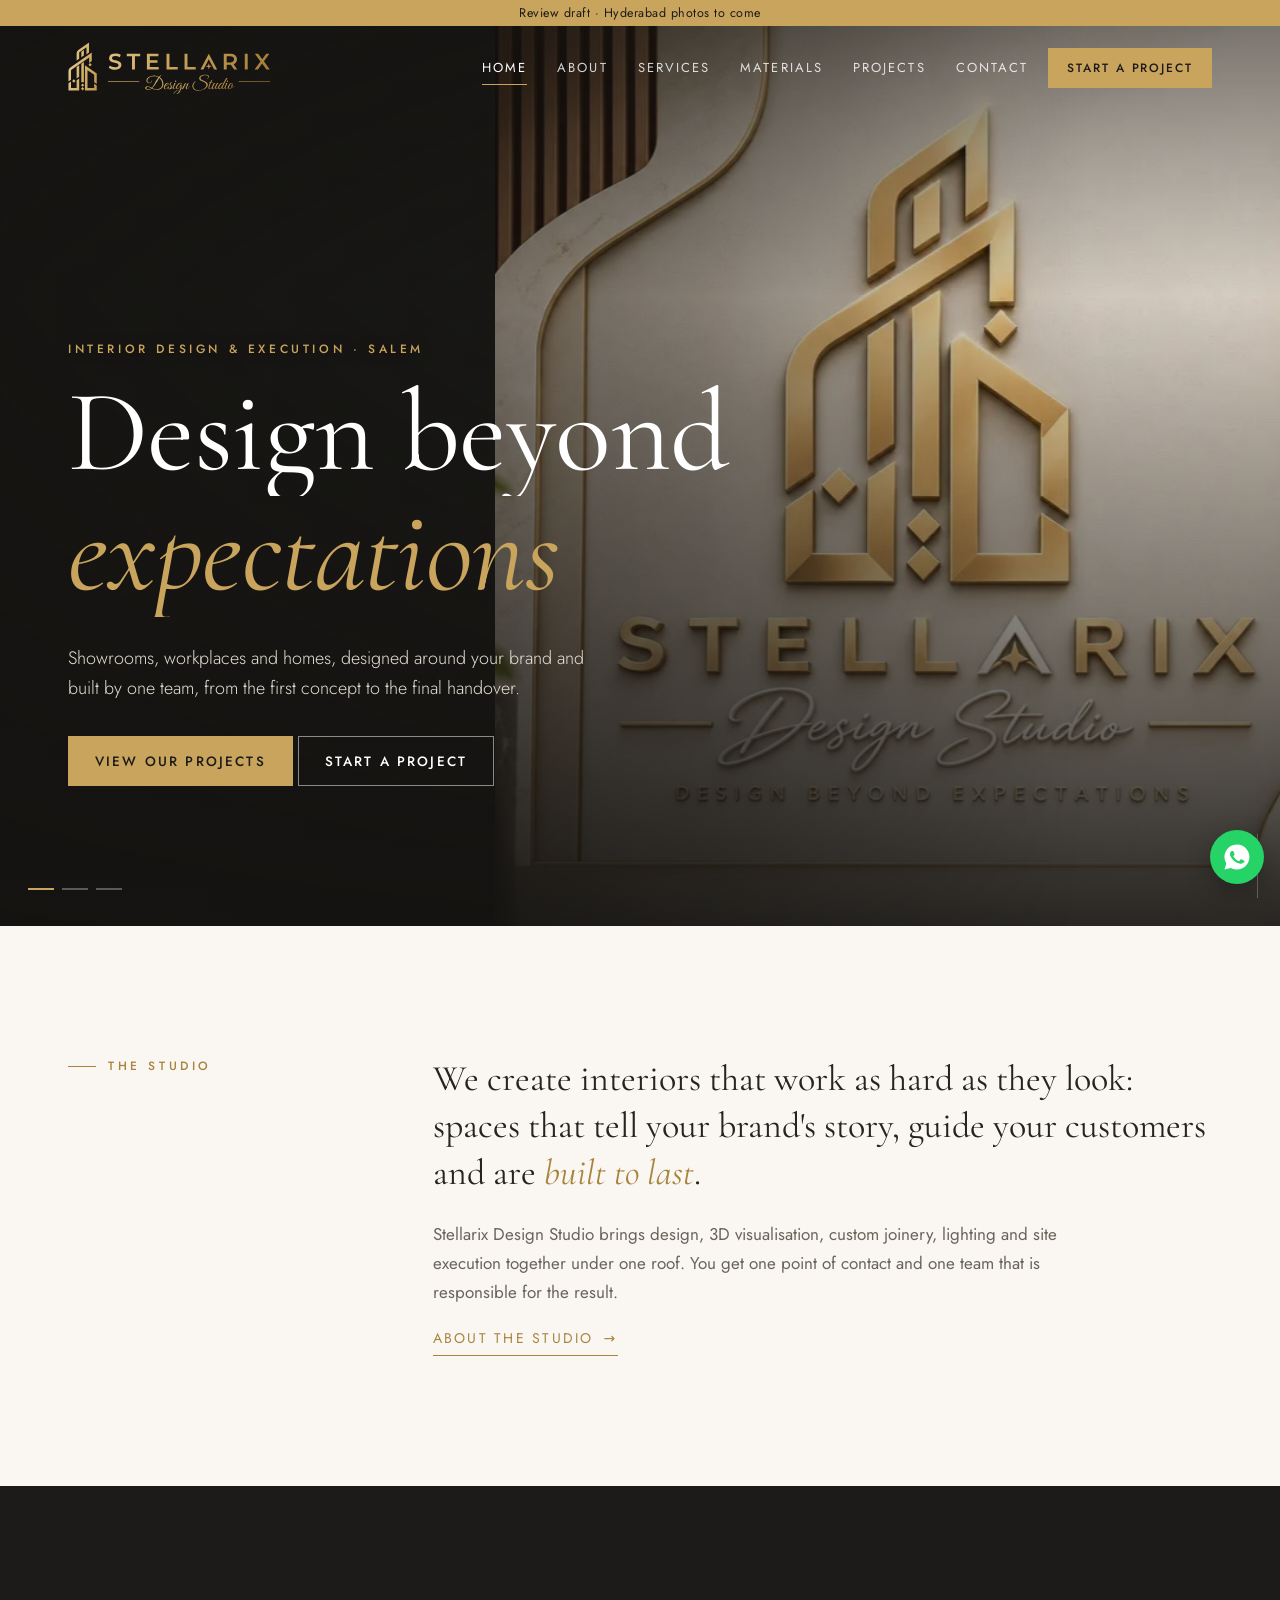
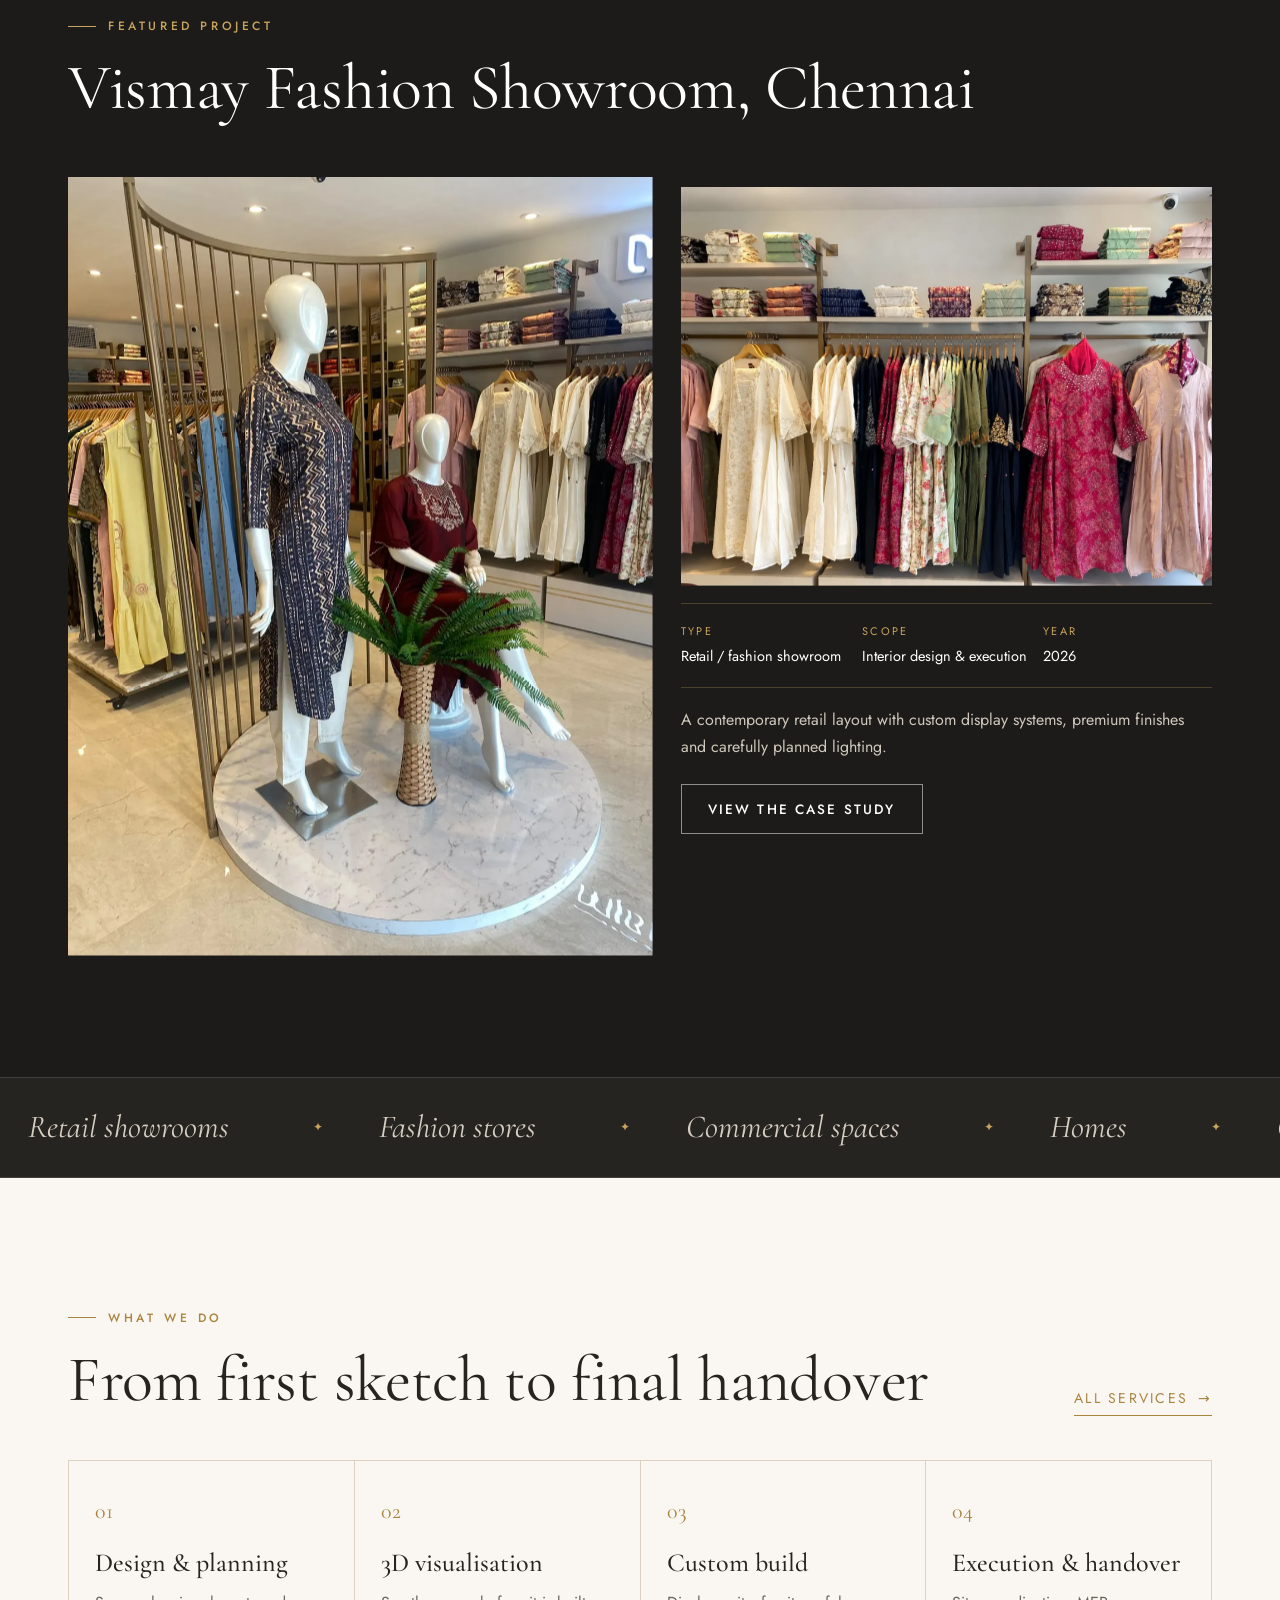
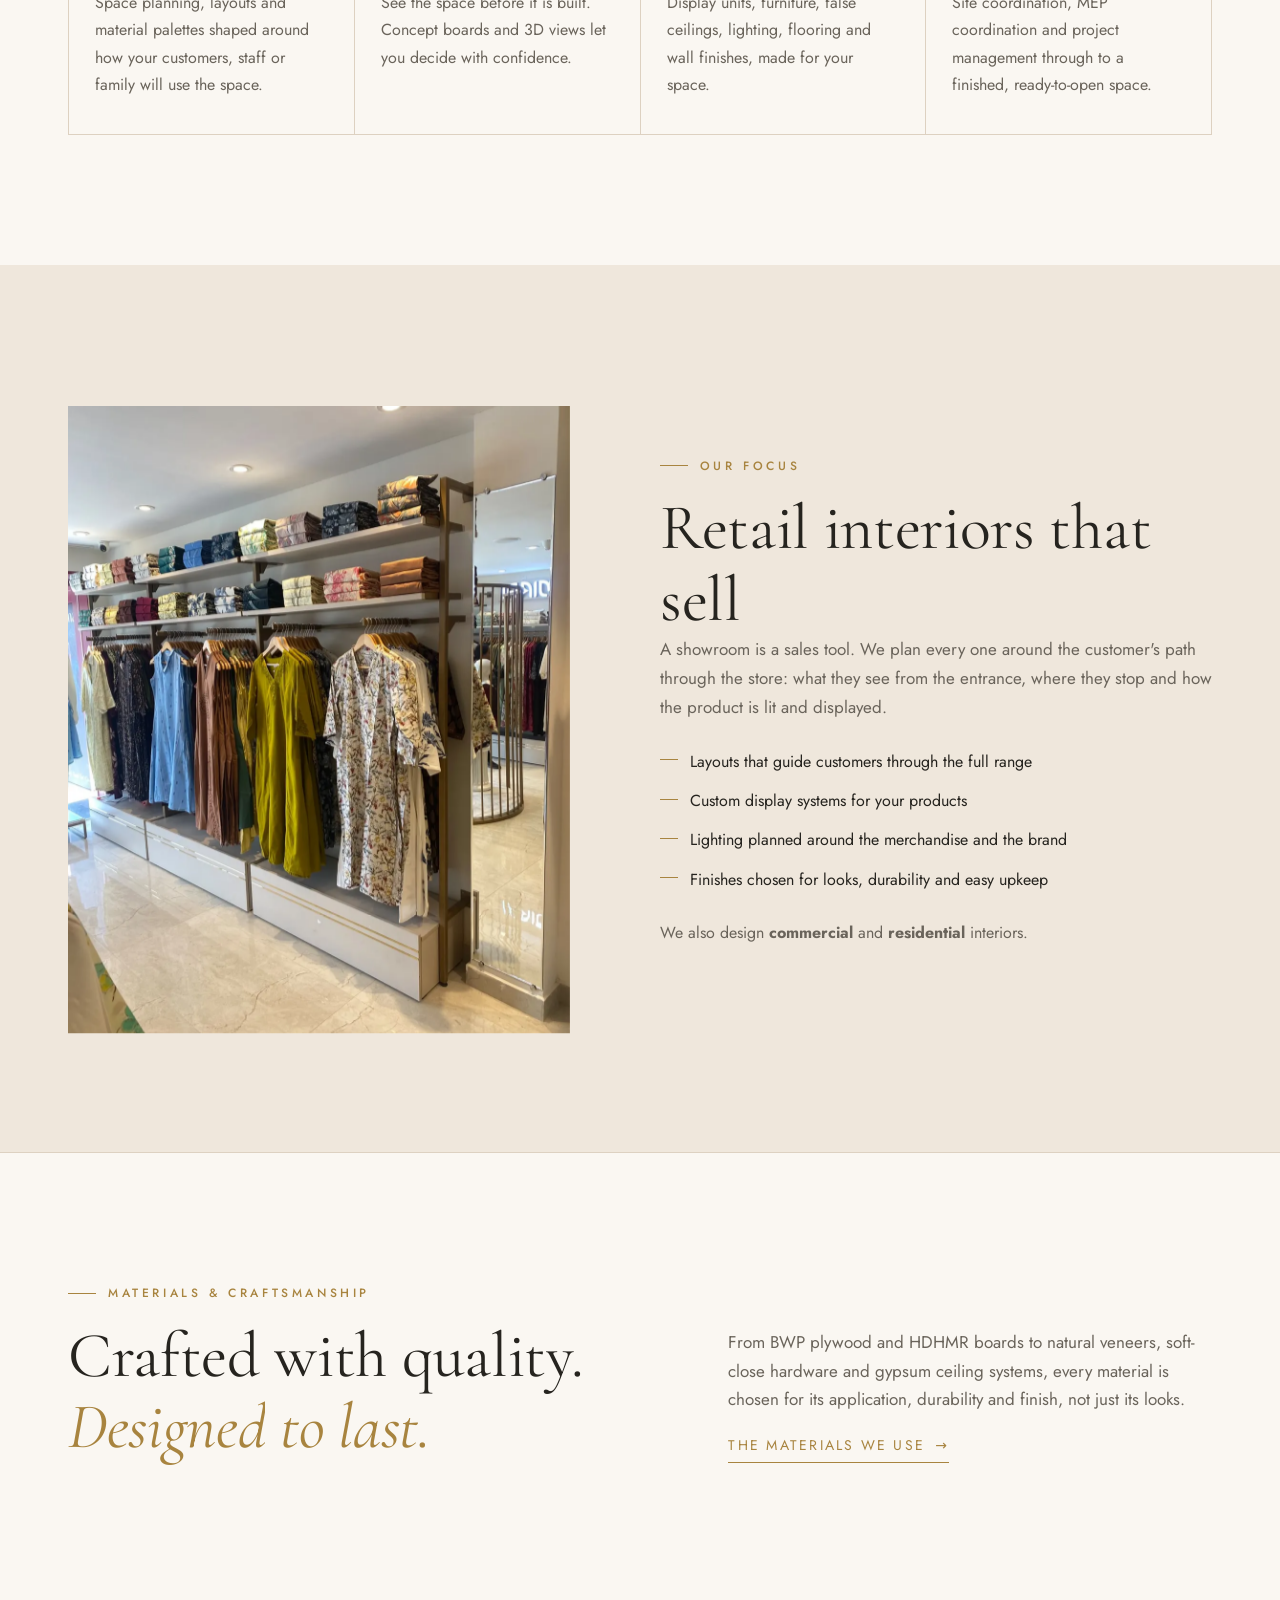
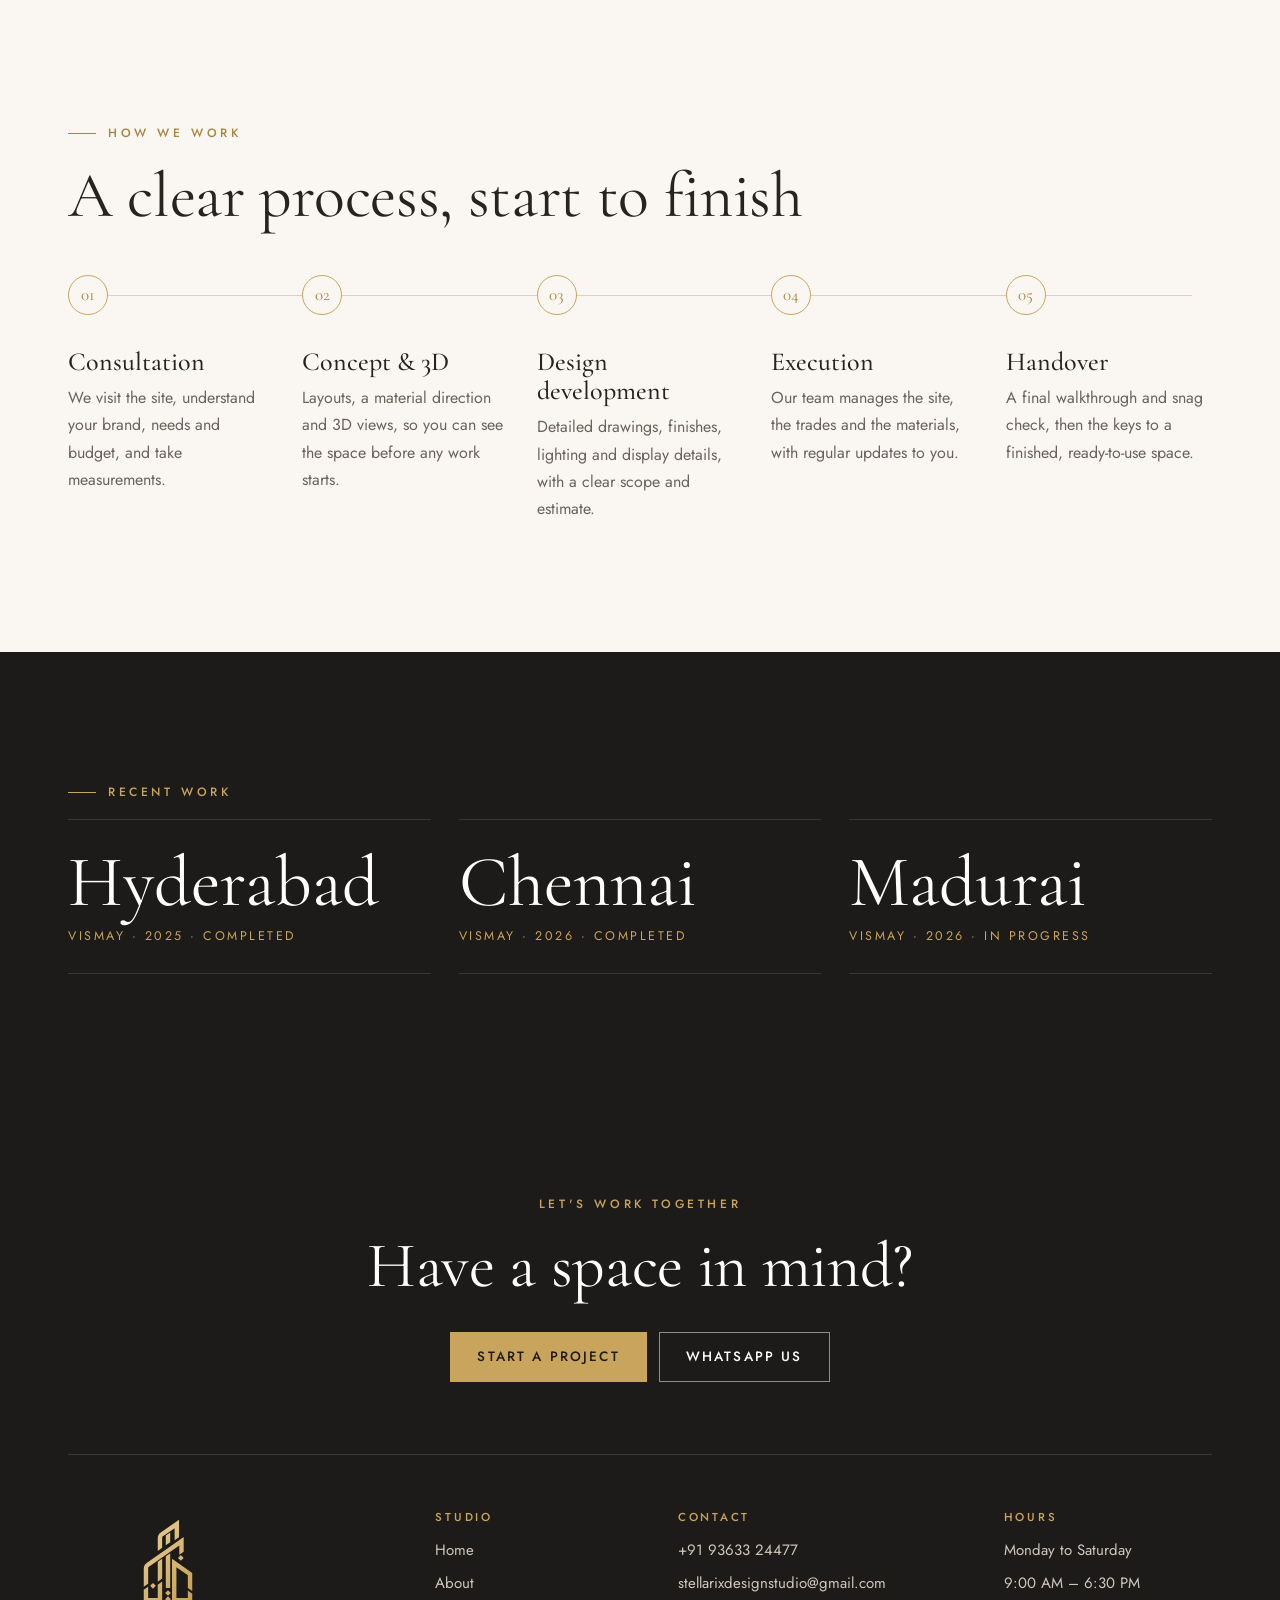
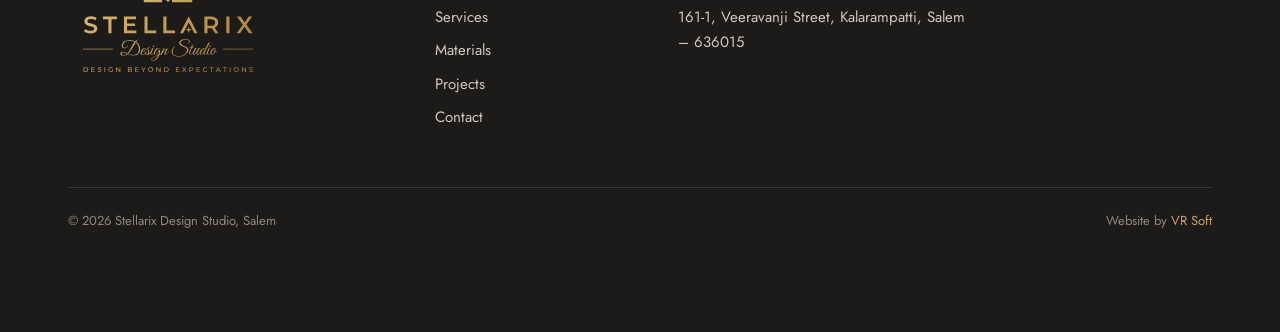
==== commit bd05140c: "Services: photo on every service card (own Vismay Chennai photos tagged 'Our work', Pexels for proce" ====
--- a/index.html
+++ b/index.html
@@ -16,7 +16,7 @@
 <link rel="preconnect" href="https://fonts.googleapis.com">
 <link rel="preconnect" href="https://fonts.gstatic.com" crossorigin>
 <link rel="stylesheet" href="https://fonts.googleapis.com/css2?family=Jost:wght@300;400;500&family=Cormorant+Garamond:ital,wght@0,400;0,500;1,400;1,500&display=swap">
-<link rel="stylesheet" href="assets/site.css?v=7">
+<link rel="stylesheet" href="assets/site.css?v=10">
 <script type="application/ld+json">{"@context":"https://schema.org","@type":"HomeAndConstructionBusiness","name":"Stellarix Design Studio","slogan":"Design Beyond Expectations","telephone":"+91-9363324477","email":"stellarixdesignstudio@gmail.com","openingHours":"Mo-Sa 09:00-18:30","address":{"@type":"PostalAddress","streetAddress":"161-1, Veeravanji Street, Kalarampatti","addressLocality":"Salem","postalCode":"636015","addressRegion":"Tamil Nadu","addressCountry":"IN"},"founder":{"@type":"Person","name":"Chandrasekar Settu","jobTitle":"Founder & Design Director"}}</script>
 <script>(function(d){d.classList.add('js');try{if(!sessionStorage.getItem('sx-intro')&&!matchMedia('(prefers-reduced-motion: reduce)').matches){d.classList.add('intro');sessionStorage.setItem('sx-intro','1')}}catch(e){}})(document.documentElement)</script>
 </head>
@@ -191,6 +191,6 @@
   </div>
 </footer>
 <a class="fab" href="https://wa.me/919363324477" aria-label="Chat on WhatsApp"><svg viewBox="0 0 24 24" aria-hidden="true"><path d="M12 2a10 10 0 0 0-8.6 15.1L2 22l5-1.3A10 10 0 1 0 12 2zm5.3 14.1c-.2.6-1.3 1.2-1.8 1.2-.5.1-1 .2-3.3-.7-2.8-1.1-4.5-3.9-4.7-4.1-.1-.2-1.1-1.5-1.1-2.8s.7-2 1-2.3c.2-.3.5-.3.7-.3h.5c.2 0 .4 0 .6.5l.8 2c.1.2.1.4 0 .5l-.3.5-.4.4c-.1.1-.3.3-.1.6.2.3.8 1.3 1.7 2.1 1.2 1 2.1 1.3 2.4 1.5.3.1.5.1.6-.1l.9-1.1c.2-.3.4-.2.7-.1l1.9.9c.3.1.5.2.5.3.1.2.1.7-.1 1.4z"/></svg></a>
-<script src="assets/site.js?v=7" defer></script>
+<script src="assets/site.js?v=10" defer></script>
 </body>
 </html>
--- a/assets/site.css
+++ b/assets/site.css
@@ -474,3 +474,28 @@
   .hdr.is-hidden { transform: none; }
 }
 .page-head-img, .case-hero-img { inset: -70px 0; }
+
+/* Material cards with photos */
+.mat { padding: 0; display: flex; flex-direction: column; overflow: hidden; }
+.mat-img { position: relative; aspect-ratio: 4 / 3; overflow: hidden; background: var(--sand-2); }
+.mat-img img { width: 100%; height: 100%; object-fit: cover; transform: scale(1.04); transition: transform 1.2s var(--ease), filter .6s; filter: saturate(.9); }
+.mat:hover .mat-img img { transform: scale(1.12); filter: saturate(1.05); }
+.mat-badge { position: relative; z-index: 1; width: 52px; height: 52px; margin: -26px 0 16px; border-radius: 50%; background: var(--char); display: grid; place-items: center; box-shadow: 0 8px 20px rgba(0, 0, 0, .25); }
+.mat-badge .mat-ic { width: 28px; height: 28px; margin: 0; stroke: var(--gold); }
+.mat:hover .mat-badge .mat-ic { transform: rotate(-8deg) scale(1.08); }
+.mat-body { padding: 0 24px 30px; }
+.photo-credit { margin: 28px 0 0; font-size: 12.5px; color: var(--ink-2); }
+
+/* Service cards with photos */
+.svc { padding: 0; display: flex; flex-direction: column; }
+.svc-img { position: relative; aspect-ratio: 16 / 10; overflow: hidden; background: var(--sand-2); }
+.svc-img img { width: 100%; height: 100%; object-fit: cover; transform: scale(1.03); transition: transform 1.2s var(--ease); }
+.svc:hover .svc-img img { transform: scale(1.1); }
+.own-tag { position: absolute; left: 12px; bottom: 12px; background: rgba(28, 27, 25, .88); color: var(--gold); font-size: 11px; letter-spacing: .14em; text-transform: uppercase; padding: 6px 10px; }
+.svc-body { padding: 24px 24px 28px; }
+.svc-groups .photo-credit { margin-top: 36px; }
+@media (min-width: 640px) {
+  .svc-list .svc:last-child:nth-child(odd) { grid-column: 1 / -1; flex-direction: row; }
+  .svc-list .svc:last-child:nth-child(odd) .svc-img { width: 50%; aspect-ratio: auto; min-height: 220px; flex: none; }
+  .svc-list .svc:last-child:nth-child(odd) .svc-body { align-self: center; }
+}
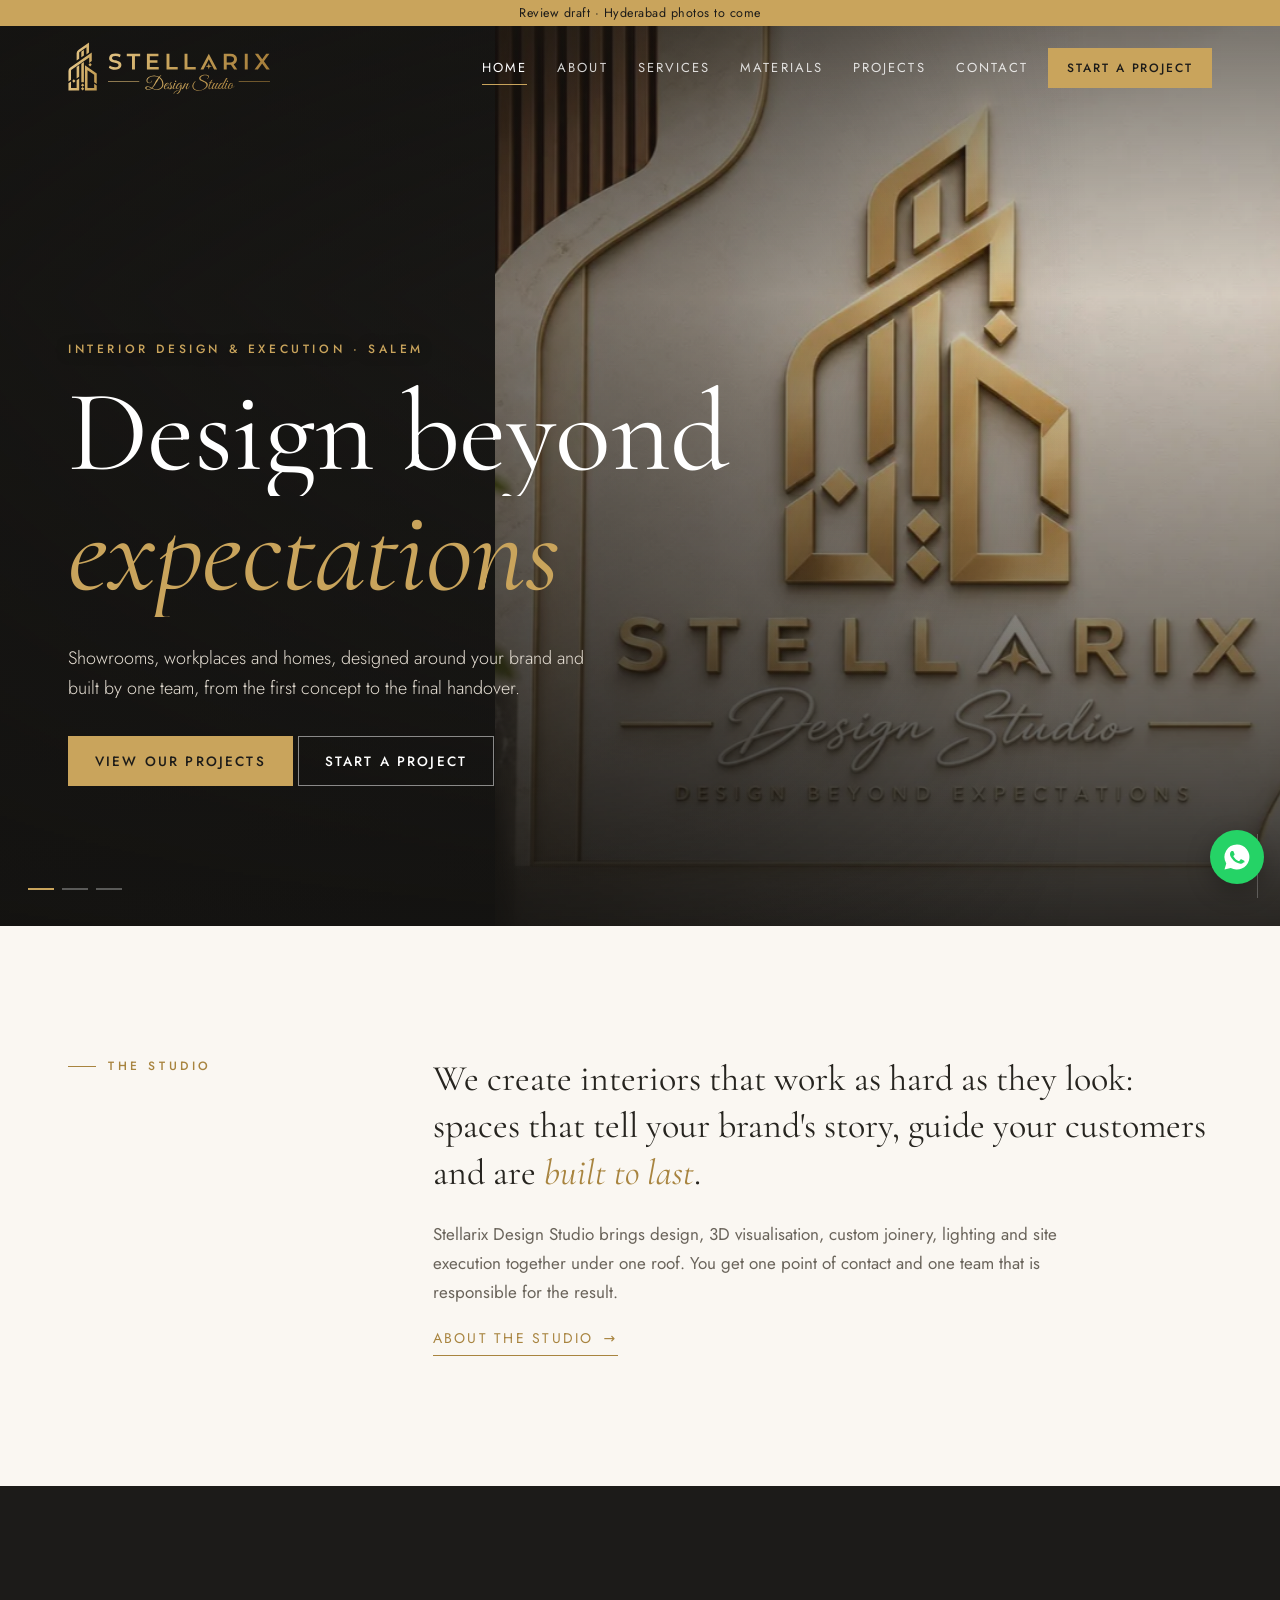
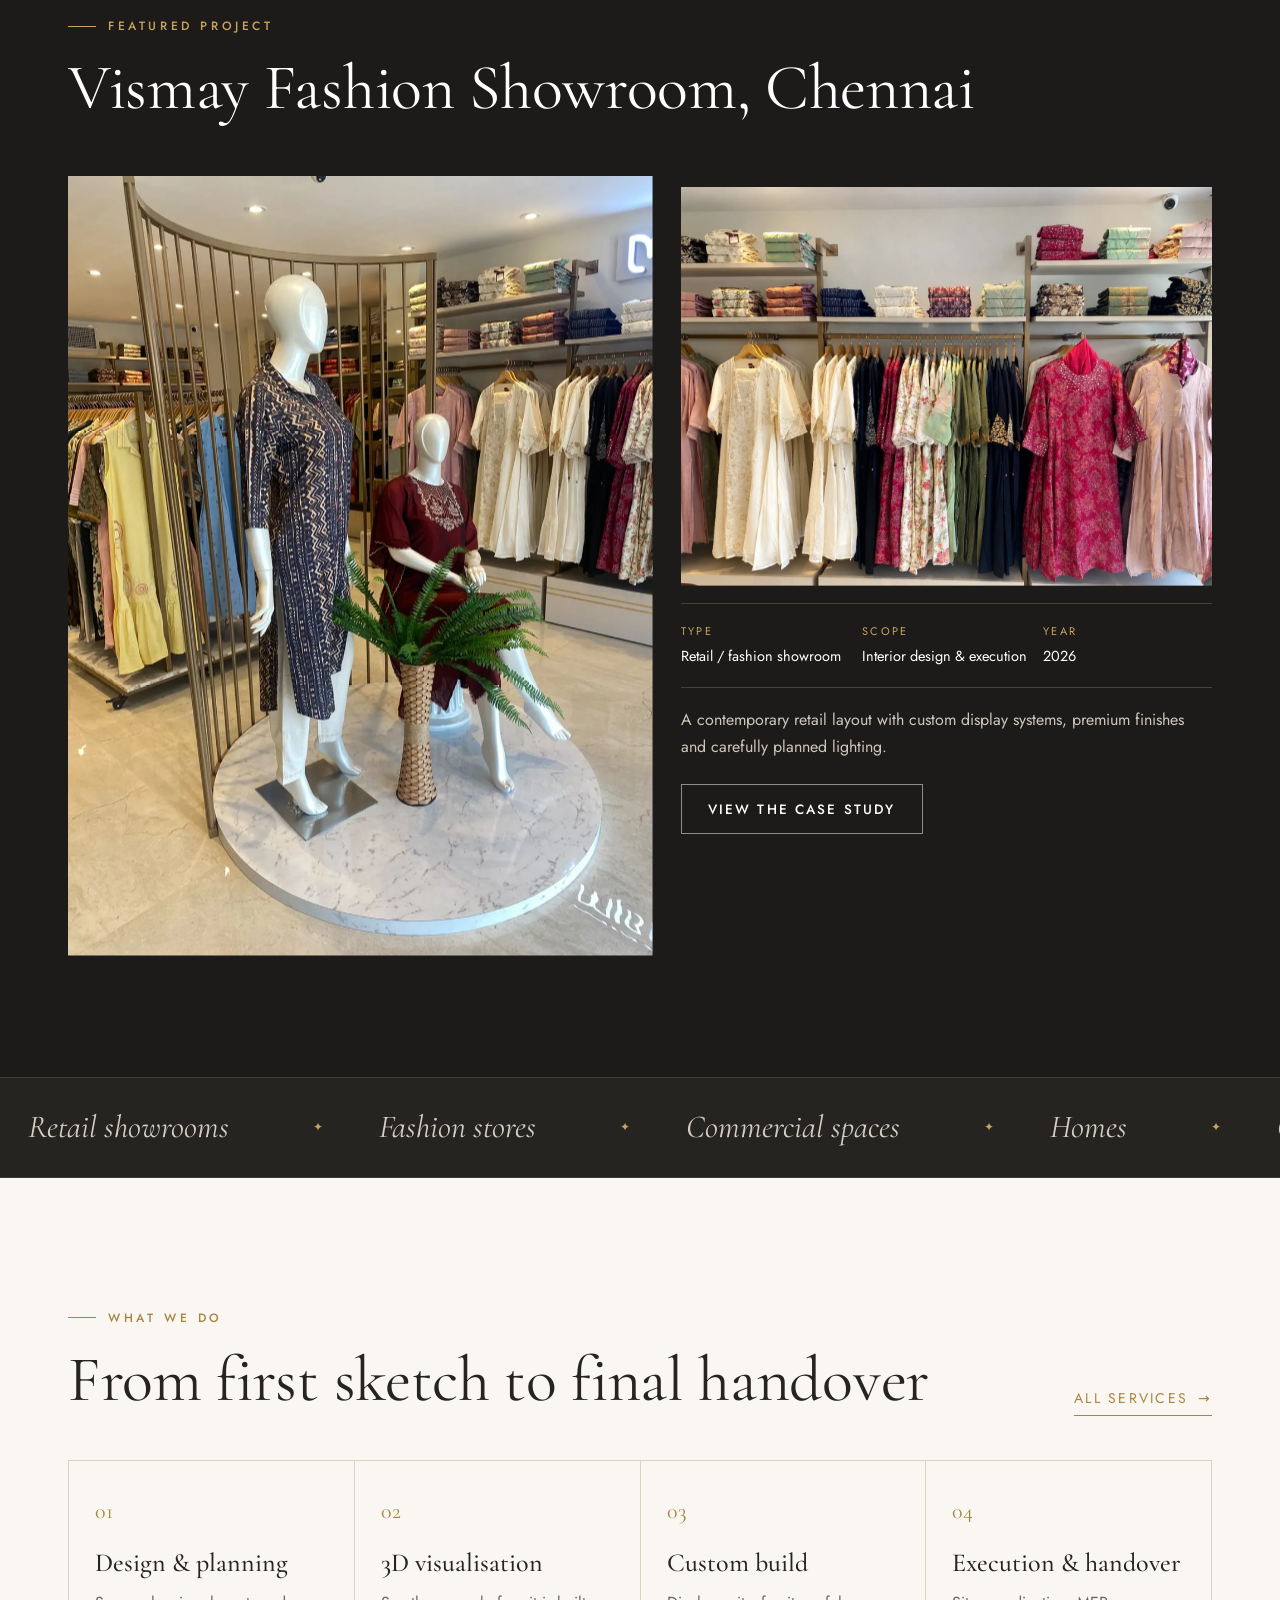
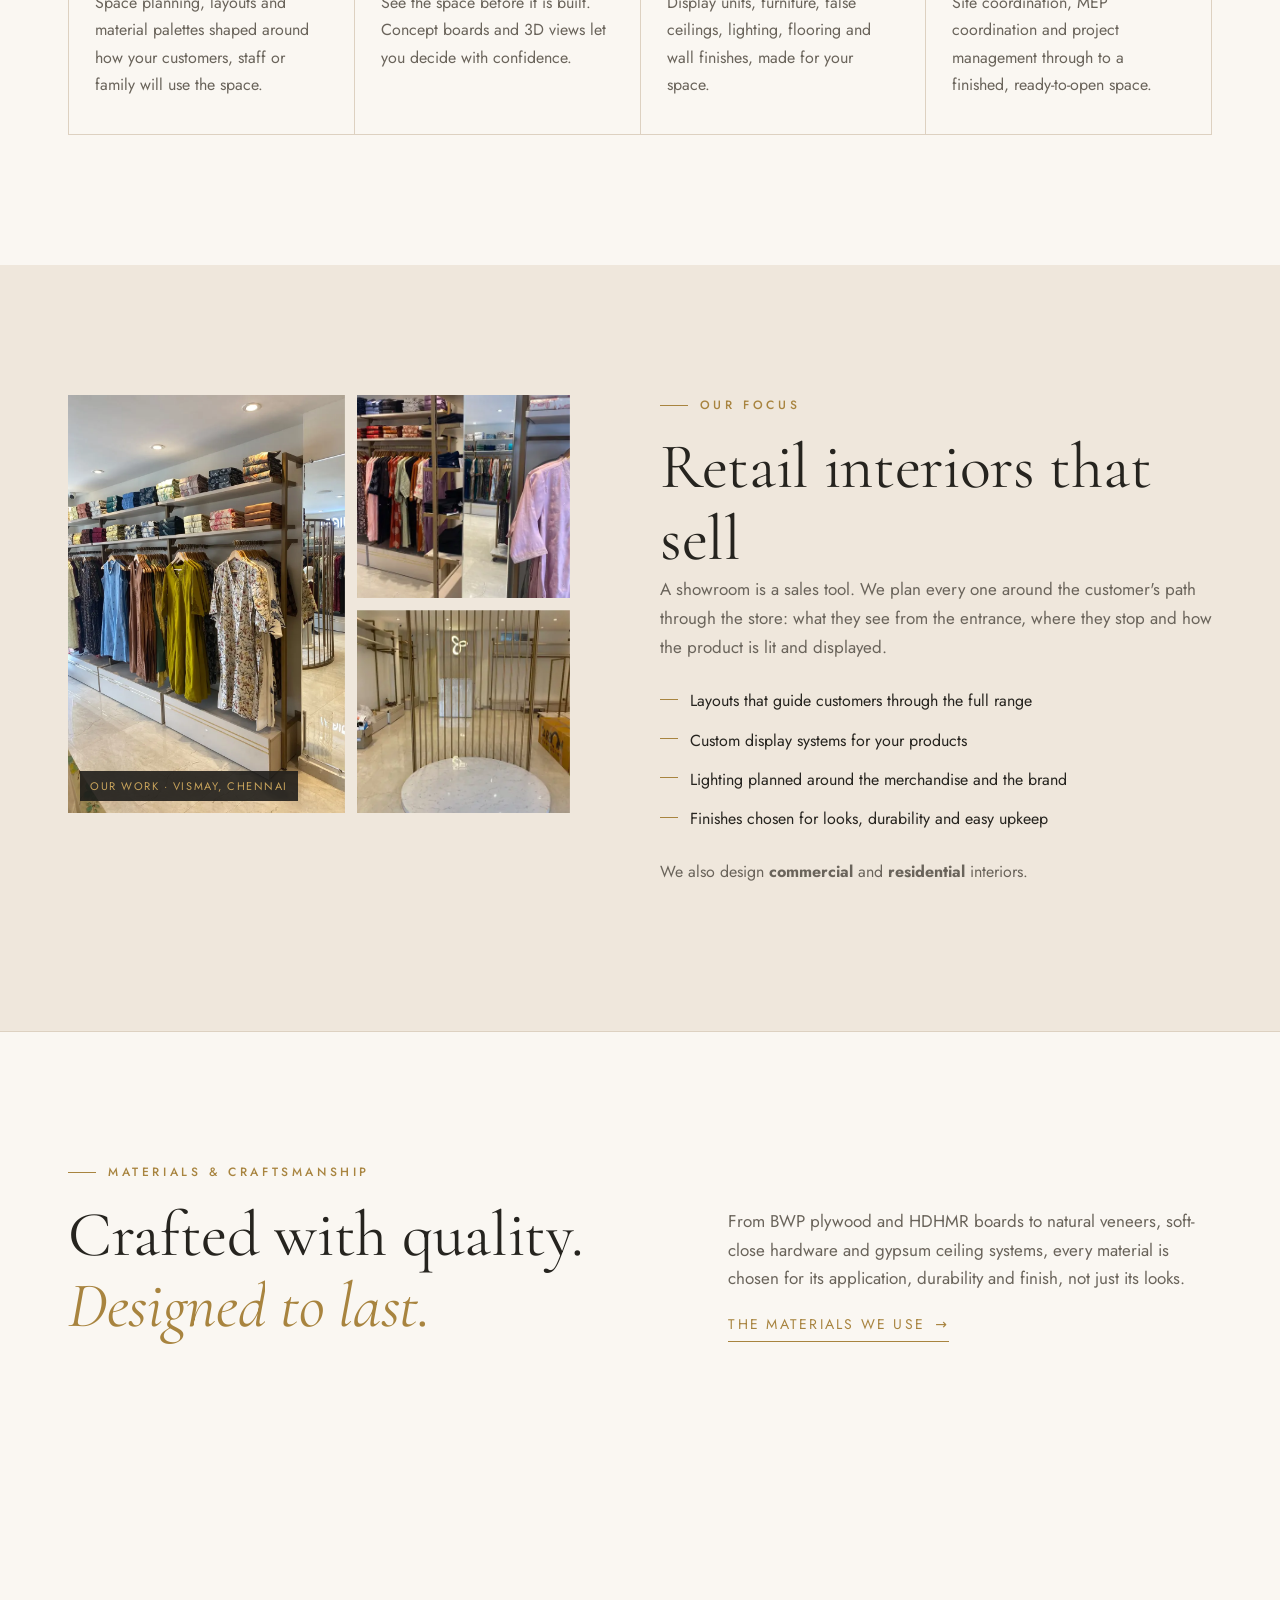
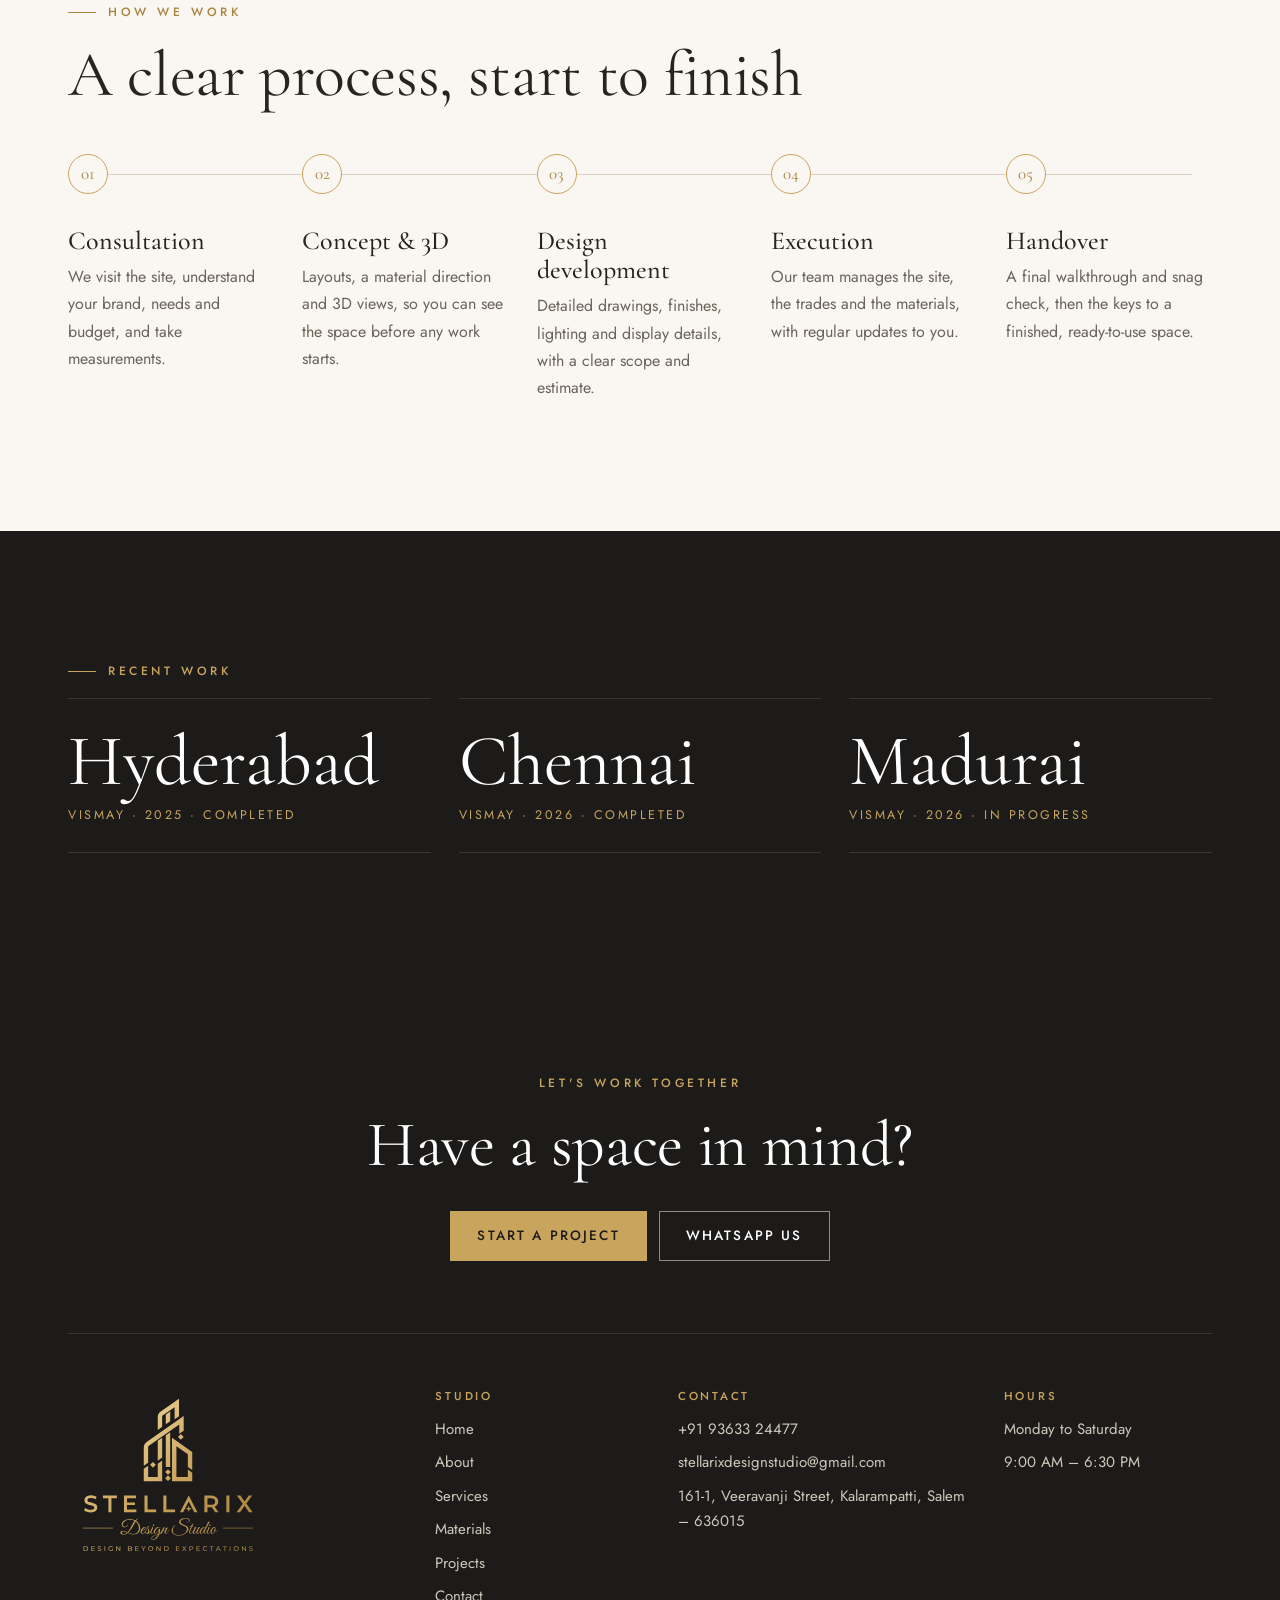
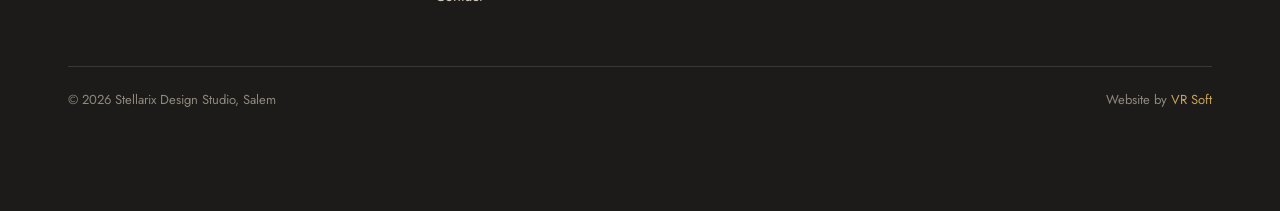
==== commit 8c42e73d: "Home 'Our focus': three-photo Vismay Chennai collage aligned to the text; no parallax there Co-Autho" ====
--- a/index.html
+++ b/index.html
@@ -16,7 +16,7 @@
 <link rel="preconnect" href="https://fonts.googleapis.com">
 <link rel="preconnect" href="https://fonts.gstatic.com" crossorigin>
 <link rel="stylesheet" href="https://fonts.googleapis.com/css2?family=Jost:wght@300;400;500&family=Cormorant+Garamond:ital,wght@0,400;0,500;1,400;1,500&display=swap">
-<link rel="stylesheet" href="assets/site.css?v=10">
+<link rel="stylesheet" href="assets/site.css?v=12">
 <script type="application/ld+json">{"@context":"https://schema.org","@type":"HomeAndConstructionBusiness","name":"Stellarix Design Studio","slogan":"Design Beyond Expectations","telephone":"+91-9363324477","email":"stellarixdesignstudio@gmail.com","openingHours":"Mo-Sa 09:00-18:30","address":{"@type":"PostalAddress","streetAddress":"161-1, Veeravanji Street, Kalarampatti","addressLocality":"Salem","postalCode":"636015","addressRegion":"Tamil Nadu","addressCountry":"IN"},"founder":{"@type":"Person","name":"Chandrasekar Settu","jobTitle":"Founder & Design Director"}}</script>
 <script>(function(d){d.classList.add('js');try{if(!sessionStorage.getItem('sx-intro')&&!matchMedia('(prefers-reduced-motion: reduce)').matches){d.classList.add('intro');sessionStorage.setItem('sx-intro','1')}}catch(e){}})(document.documentElement)</script>
 </head>
@@ -120,7 +120,12 @@
 
 <section class="sec sec-sand">
   <div class="wrap expertise">
-    <div class="exp-img img-reveal"><img src="assets/img/projects/chennai-3.webp" width="1050" height="1400" loading="lazy" alt="Wall shelving and hanging rails along a showroom wall under recessed lights"></div>
+    <div class="exp-collage">
+      <div class="c-main img-reveal"><img src="assets/img/projects/chennai-3.webp" width="1050" height="1400" loading="lazy" alt="Vismay Chennai: wall shelving and hanging rails under recessed lights"></div>
+      <div class="c-a img-reveal" style="--d:.15s"><img src="assets/img/projects/chennai-5-sm.webp" width="480" height="640" loading="lazy" alt="Vismay Chennai: garment rails, open shelving and a full-height mirror"></div>
+      <div class="c-b img-reveal" style="--d:.3s"><img src="assets/img/projects/chennai-4-sm.webp" width="480" height="640" loading="lazy" alt="Vismay Chennai: curved brass-finish screen and marble plinth"></div>
+      <span class="c-tag">Our work · Vismay, Chennai</span>
+    </div>
     <div>
       <p class="eyebrow reveal">Our focus</p>
       <h2 class="display reveal">Retail interiors that sell</h2>
@@ -191,6 +196,6 @@
   </div>
 </footer>
 <a class="fab" href="https://wa.me/919363324477" aria-label="Chat on WhatsApp"><svg viewBox="0 0 24 24" aria-hidden="true"><path d="M12 2a10 10 0 0 0-8.6 15.1L2 22l5-1.3A10 10 0 1 0 12 2zm5.3 14.1c-.2.6-1.3 1.2-1.8 1.2-.5.1-1 .2-3.3-.7-2.8-1.1-4.5-3.9-4.7-4.1-.1-.2-1.1-1.5-1.1-2.8s.7-2 1-2.3c.2-.3.5-.3.7-.3h.5c.2 0 .4 0 .6.5l.8 2c.1.2.1.4 0 .5l-.3.5-.4.4c-.1.1-.3.3-.1.6.2.3.8 1.3 1.7 2.1 1.2 1 2.1 1.3 2.4 1.5.3.1.5.1.6-.1l.9-1.1c.2-.3.4-.2.7-.1l1.9.9c.3.1.5.2.5.3.1.2.1.7-.1 1.4z"/></svg></a>
-<script src="assets/site.js?v=10" defer></script>
+<script src="assets/site.js?v=12" defer></script>
 </body>
 </html>
--- a/assets/site.css
+++ b/assets/site.css
@@ -499,3 +499,23 @@
   .svc-list .svc:last-child:nth-child(odd) .svc-img { width: 50%; aspect-ratio: auto; min-height: 220px; flex: none; }
   .svc-list .svc:last-child:nth-child(odd) .svc-body { align-self: center; }
 }
+
+/* Our focus: three-photo collage */
+.expertise { align-items: start; }
+.exp-collage { position: relative; display: grid; grid-template-columns: 1.3fr 1fr; grid-template-rows: 1fr 1fr; gap: 12px; aspect-ratio: 6 / 5; }
+.exp-collage .c-main { grid-row: 1 / 3; }
+.exp-collage .img-reveal { height: 100%; }
+.c-tag { position: absolute; left: 12px; bottom: 12px; background: rgba(28, 27, 25, .88); color: var(--gold); font-size: 11px; letter-spacing: .14em; text-transform: uppercase; padding: 6px 10px; z-index: 2; }
+
+/* Facts band */
+.facts-band { background: var(--char-2); color: #fff; border-top: 1px solid var(--line-dk); border-bottom: 1px solid var(--line-dk); }
+.facts-grid { display: grid; grid-template-columns: 1fr 1fr; }
+.fact { padding: 34px 14px; text-align: center; border-bottom: 1px solid var(--line-dk); }
+.fact:nth-child(odd) { border-right: 1px solid var(--line-dk); }
+.fact-n { display: block; font-family: var(--serif); font-size: clamp(52px, 9vw, 84px); line-height: 1; color: var(--gold); font-variant-numeric: lining-nums tabular-nums; }
+.fact-l { display: block; margin-top: 10px; font-size: 12.5px; letter-spacing: .14em; text-transform: uppercase; color: #cfc7bb; }
+@media (min-width: 960px) {
+  .facts-grid { grid-template-columns: repeat(4, 1fr); }
+  .fact { border-bottom: 0; border-right: 1px solid var(--line-dk); padding: 52px 20px; }
+  .fact:last-child { border-right: 0; }
+}
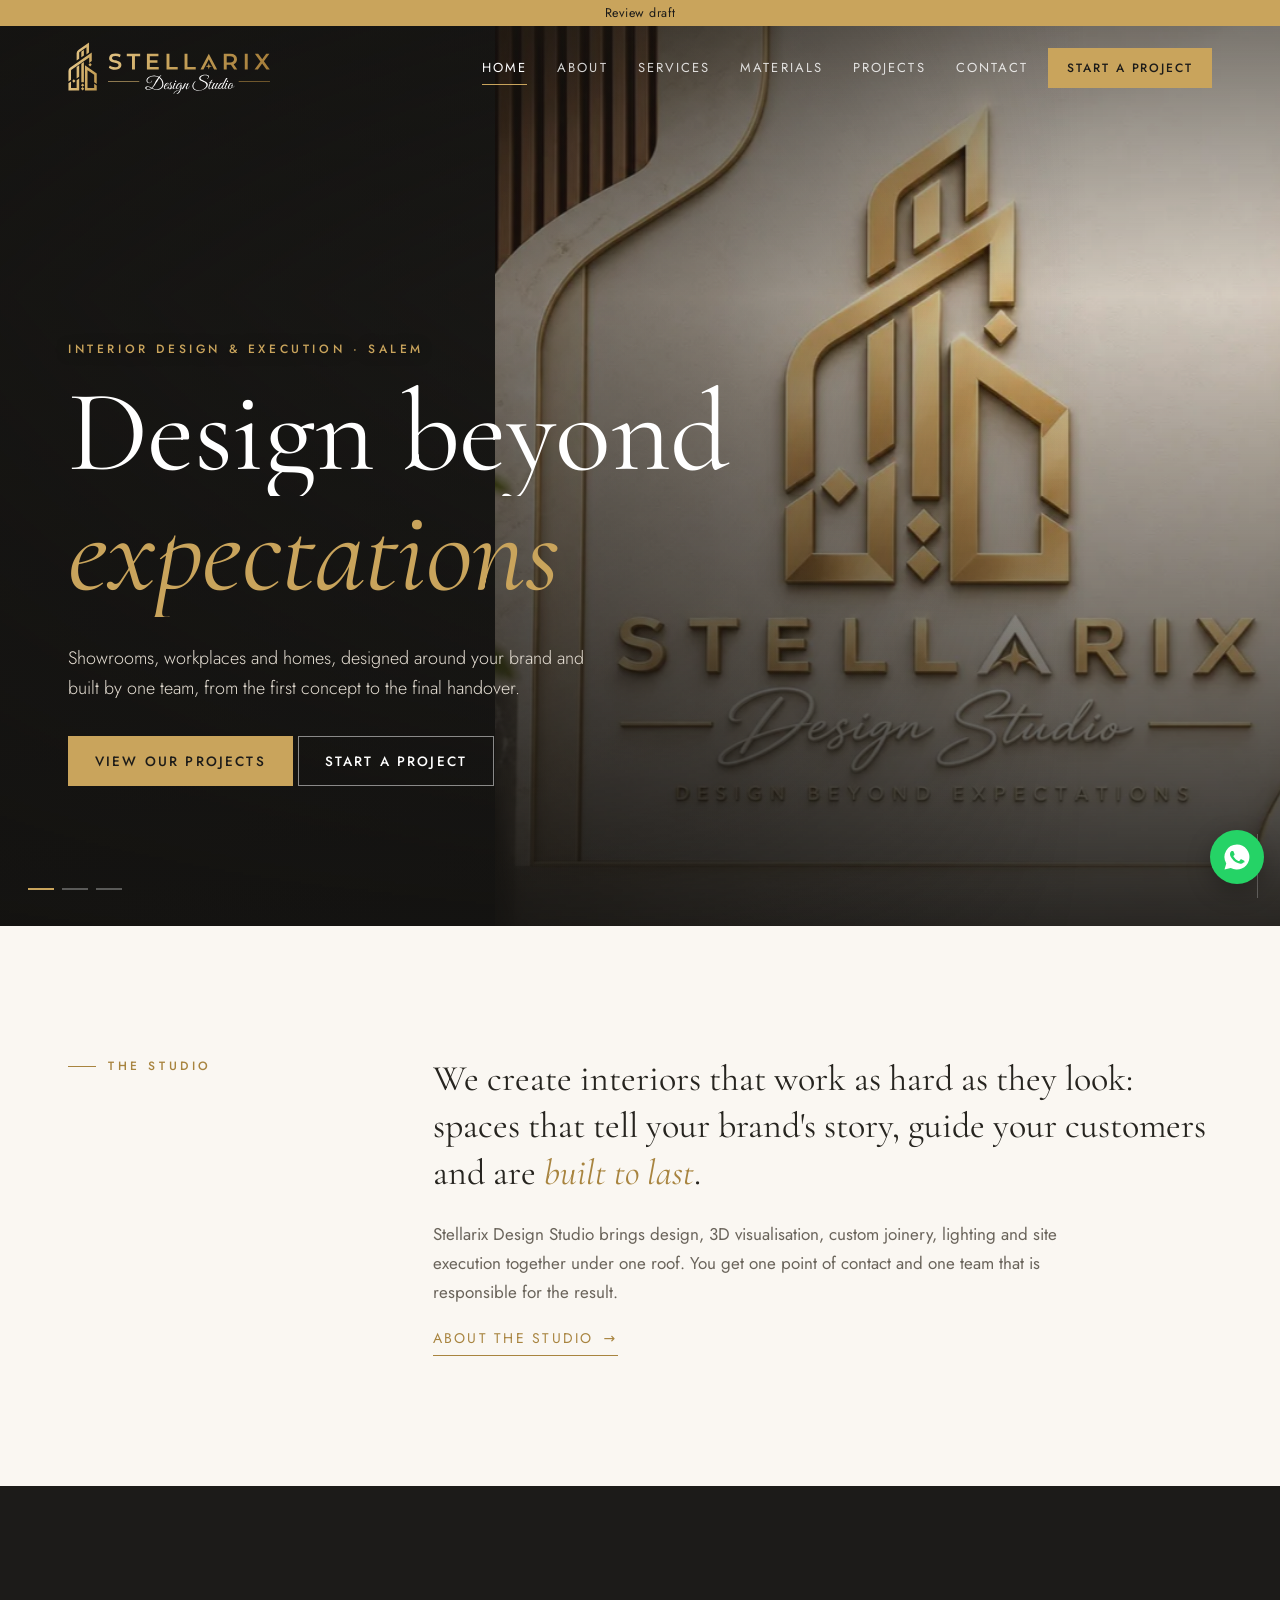
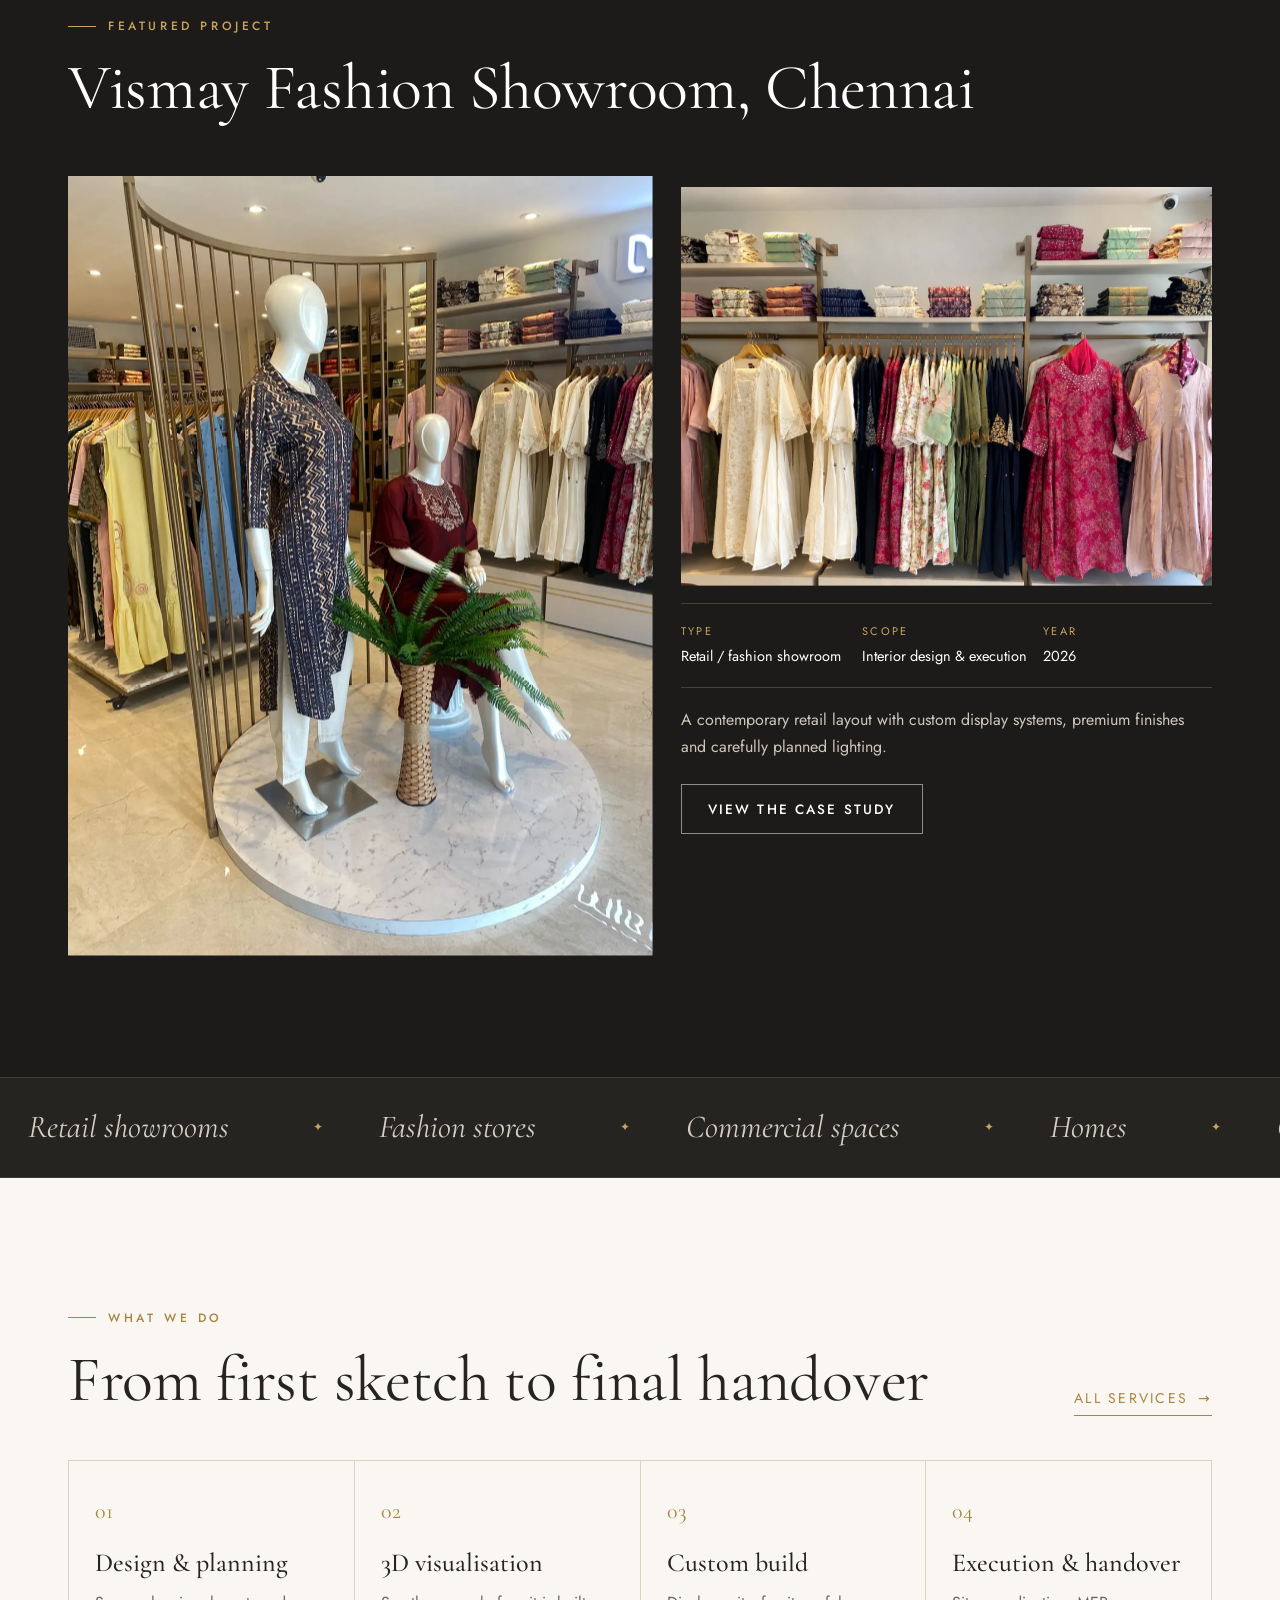
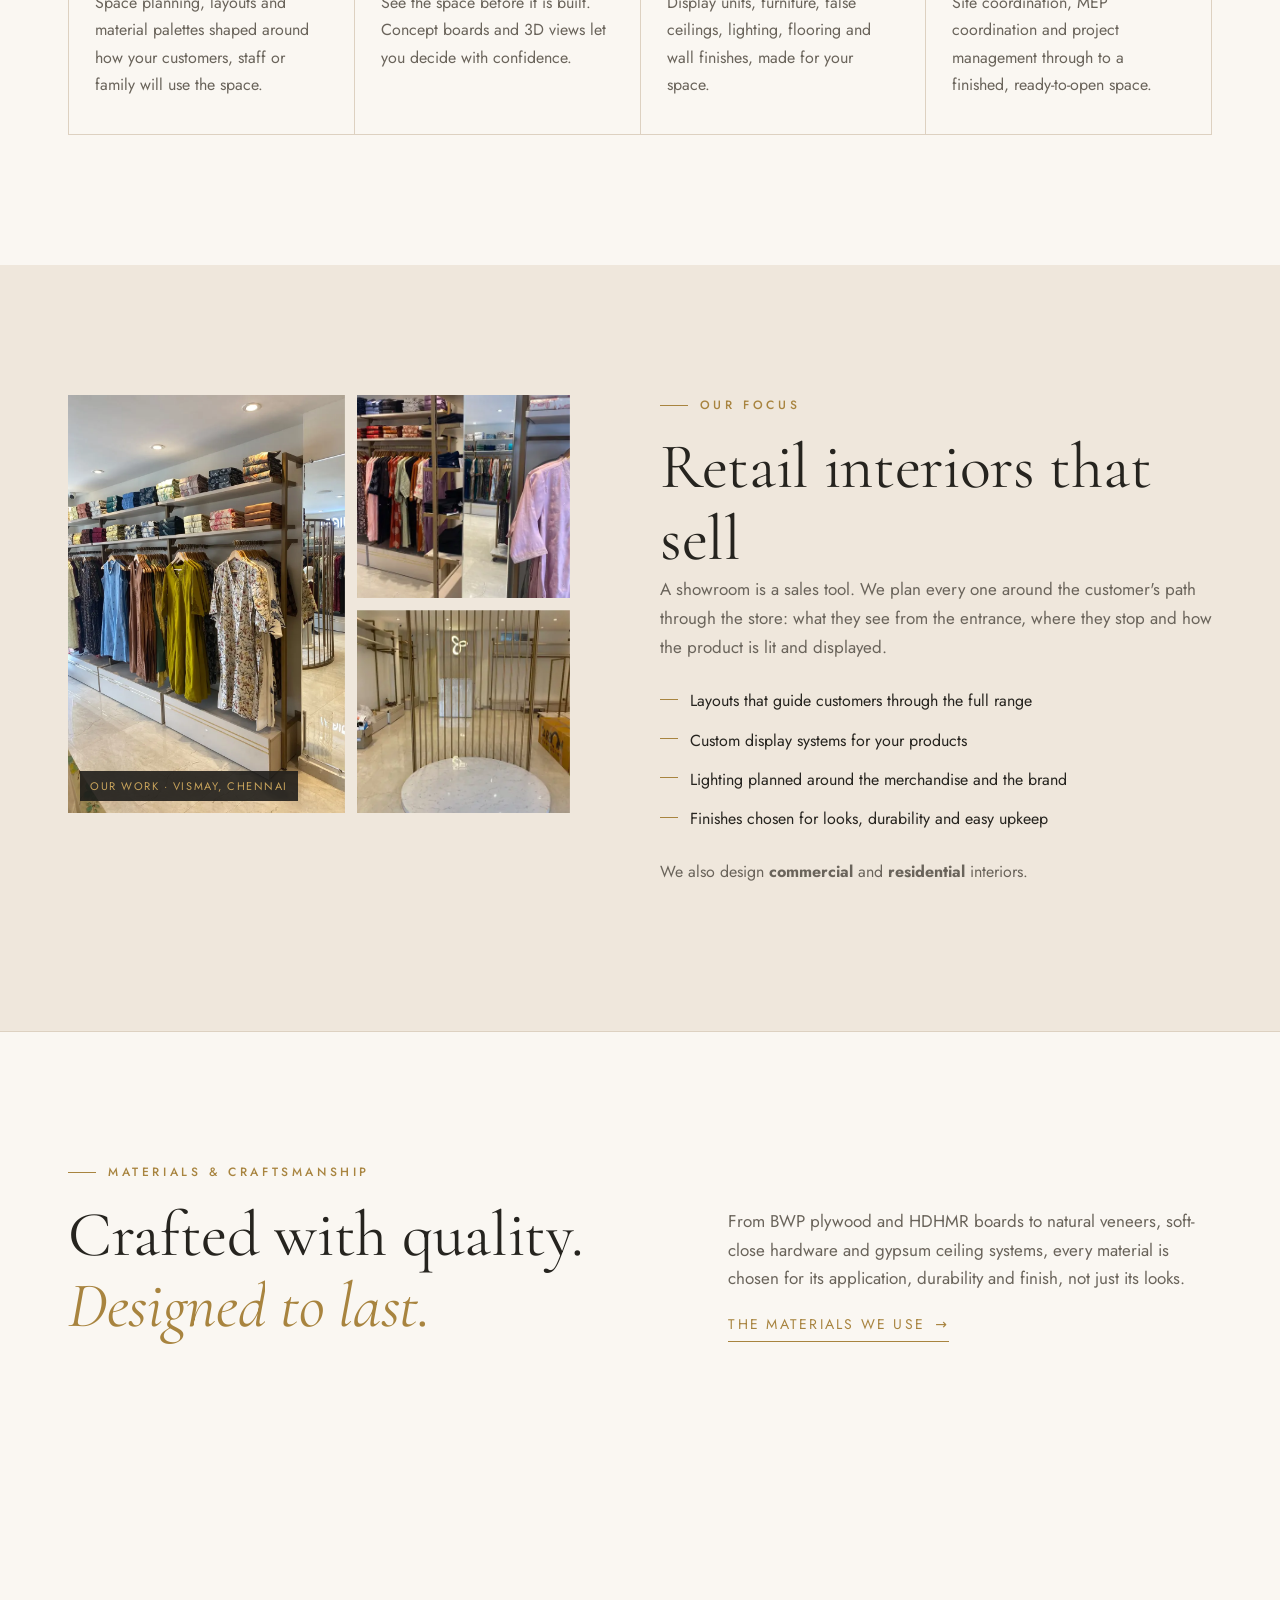
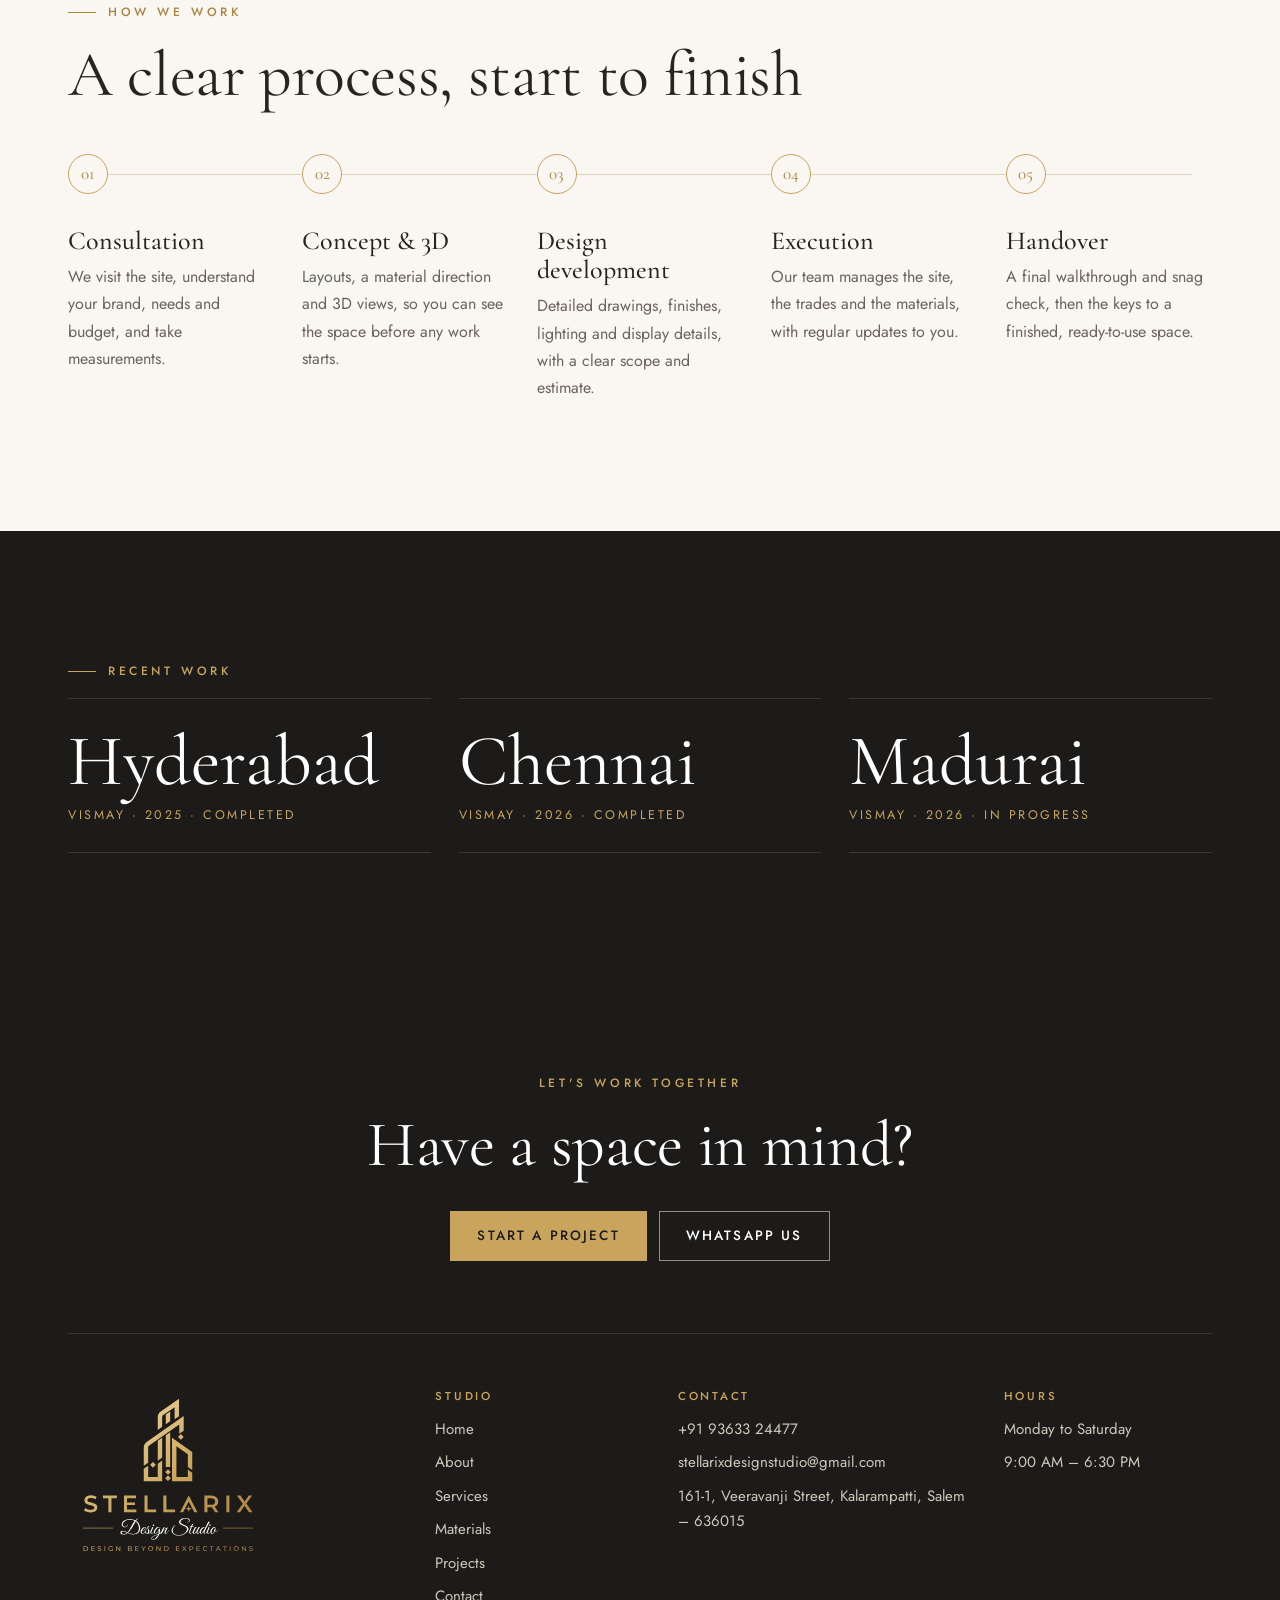
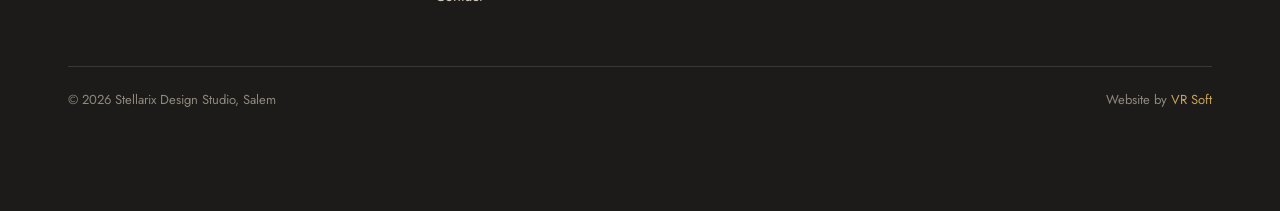
==== commit 41732800: "Client feedback: white 'Design Studio' in logo, Hyderabad case study + photos, new Residential/False" ====
--- a/index.html
+++ b/index.html
@@ -16,7 +16,7 @@
 <link rel="preconnect" href="https://fonts.googleapis.com">
 <link rel="preconnect" href="https://fonts.gstatic.com" crossorigin>
 <link rel="stylesheet" href="https://fonts.googleapis.com/css2?family=Jost:wght@300;400;500&family=Cormorant+Garamond:ital,wght@0,400;0,500;1,400;1,500&display=swap">
-<link rel="stylesheet" href="assets/site.css?v=12">
+<link rel="stylesheet" href="assets/site.css?v=13">
 <script type="application/ld+json">{"@context":"https://schema.org","@type":"HomeAndConstructionBusiness","name":"Stellarix Design Studio","slogan":"Design Beyond Expectations","telephone":"+91-9363324477","email":"stellarixdesignstudio@gmail.com","openingHours":"Mo-Sa 09:00-18:30","address":{"@type":"PostalAddress","streetAddress":"161-1, Veeravanji Street, Kalarampatti","addressLocality":"Salem","postalCode":"636015","addressRegion":"Tamil Nadu","addressCountry":"IN"},"founder":{"@type":"Person","name":"Chandrasekar Settu","jobTitle":"Founder & Design Director"}}</script>
 <script>(function(d){d.classList.add('js');try{if(!sessionStorage.getItem('sx-intro')&&!matchMedia('(prefers-reduced-motion: reduce)').matches){d.classList.add('intro');sessionStorage.setItem('sx-intro','1')}}catch(e){}})(document.documentElement)</script>
 </head>
@@ -24,7 +24,7 @@
 <div class="loader" aria-hidden="true"><svg class="loader-mark" viewBox="10 6 386 648"><path pathLength="1" d="M124 252 L124 153.8 Q124 125.8 147.30 110.26 L288 11 L288 146.2 L254 170 L254 76.3 L163.82 139.62 Q158 143.5 158 150.5 L158 228.2 Z M186 133.9 L220 110.1 L220 184.8 L186 208.6 Z M16 528 L16 390.3 Q16 360.3 40.96 343.65 L324 144.7 L324 258.2 L290 282 L290 210 L55.82 374.12 Q50 378 50 385 L50 504.2 Z M124 336.2 L158 312.4 L158 464.9 L124 488.7 Z M186 292.8 L220 269 L220 538 L186 538 Z M234 312.8 L390 422 L390 561.2 L356 537.4 L356 439.7 L268 378.1 L268 614 L356 614 L356 557.4 L390 581.2 L390 648 L234 648 Z M16 551 L50 527.2 L50 614 L124 614 L124 511.7 L158 487.9 L158 648 L16 648 Z M302 284 L324 306 L302 328 L280 306 Z M87 499 L109 521 L87 543 L65 521 Z M203 554 L225 576 L203 598 L181 576 Z M203 602 L225 624 L203 646 L181 624 Z"/></svg><span class="loader-name">STELLARIX</span></div>
 <div class="progress" aria-hidden="true"></div>
 <a class="skip" href="#main">Skip to content</a>
-<div class="draft">Review draft · Hyderabad photos to come</div>
+<div class="draft">Review draft</div>
 <header class="hdr">
   <div class="wrap hdr-in">
     <a class="brand" href="index.html" aria-label="Stellarix Design Studio, home"><img class="logo-h" src="assets/img/logo-horizontal.svg" width="828" height="212" alt="Stellarix Design Studio"></a>
@@ -196,6 +196,6 @@
   </div>
 </footer>
 <a class="fab" href="https://wa.me/919363324477" aria-label="Chat on WhatsApp"><svg viewBox="0 0 24 24" aria-hidden="true"><path d="M12 2a10 10 0 0 0-8.6 15.1L2 22l5-1.3A10 10 0 1 0 12 2zm5.3 14.1c-.2.6-1.3 1.2-1.8 1.2-.5.1-1 .2-3.3-.7-2.8-1.1-4.5-3.9-4.7-4.1-.1-.2-1.1-1.5-1.1-2.8s.7-2 1-2.3c.2-.3.5-.3.7-.3h.5c.2 0 .4 0 .6.5l.8 2c.1.2.1.4 0 .5l-.3.5-.4.4c-.1.1-.3.3-.1.6.2.3.8 1.3 1.7 2.1 1.2 1 2.1 1.3 2.4 1.5.3.1.5.1.6-.1l.9-1.1c.2-.3.4-.2.7-.1l1.9.9c.3.1.5.2.5.3.1.2.1.7-.1 1.4z"/></svg></a>
-<script src="assets/site.js?v=12" defer></script>
+<script src="assets/site.js?v=13" defer></script>
 </body>
 </html>
--- a/assets/site.css
+++ b/assets/site.css
@@ -20,7 +20,7 @@
 .skip:focus { left: 8px; }
 a:focus-visible, button:focus-visible, summary:focus-visible { outline: 2px solid var(--gold); outline-offset: 3px; }
 
-.draft { position: relative; z-index: 60; background: var(--gold); color: var(--char); font-size: 12.5px; text-align: center; padding: 0 16px; height: 26px; line-height: 26px; white-space: nowrap; overflow: hidden; text-overflow: ellipsis; letter-spacing: .04em; }
+.draft { position: relative; z-index: 40; background: var(--gold); color: var(--char); font-size: 12.5px; text-align: center; padding: 0 16px; height: 26px; line-height: 26px; white-space: nowrap; overflow: hidden; text-overflow: ellipsis; letter-spacing: .04em; }
 
 /* Type */
 .eyebrow { font-size: 12px; letter-spacing: .3em; text-transform: uppercase; color: var(--gold-2); margin: 0 0 16px; font-weight: 500; }
@@ -83,7 +83,7 @@
 .menu[hidden] { display: flex; }
 .menu.is-open { opacity: 1; visibility: visible; }
 .menu nav { display: grid; gap: 6px; }
-.menu nav a { font-family: var(--serif); font-size: 44px; text-decoration: none; opacity: 0; transform: translateY(20px); transition: opacity .5s var(--ease), transform .5s var(--ease), color .3s; }
+.menu nav a { font-family: var(--serif); font-size: clamp(26px, 7.5vw, 34px); padding: 4px 0; text-decoration: none; opacity: 0; transform: translateY(20px); transition: opacity .5s var(--ease), transform .5s var(--ease), color .3s; }
 .menu nav a[aria-current], .menu nav a:hover { color: var(--gold); }
 .menu.is-open nav a { opacity: 1; transform: none; }
 .menu.is-open nav a:nth-child(2) { transition-delay: .05s; } .menu.is-open nav a:nth-child(3) { transition-delay: .1s; }
@@ -102,6 +102,7 @@
 @keyframes kenburns { from { transform: scale(1.12) translate3d(0, 0, 0); } to { transform: scale(1.01) translate3d(-1%, -1%, 0); } }
 .hero-shade { position: absolute; inset: 0; background: linear-gradient(90deg, rgba(20, 19, 17, .72) 0%, rgba(20, 19, 17, .35) 55%, rgba(20, 19, 17, 0) 85%), linear-gradient(180deg, rgba(20, 19, 17, .55) 0%, rgba(20, 19, 17, .1) 30%, rgba(20, 19, 17, .6) 75%, rgba(20, 19, 17, .9) 100%); }
 .hero .eyebrow, .case-hero .eyebrow { text-shadow: 0 1px 12px rgba(0, 0, 0, .6); }
+@media (max-width: 480px) { .hero .eyebrow, .case-hero .eyebrow, .page-head .eyebrow { letter-spacing: .16em; font-size: 11px; } }
 .hero-in { position: relative; padding-top: 140px; padding-bottom: 110px; }
 .hero-title { font-size: clamp(50px, 12vw, 116px); line-height: .98; margin-bottom: 26px; }
 .hero-lead { font-size: 18px; font-weight: 300; color: #e6dfd4; max-width: 30em; margin-bottom: 32px; }
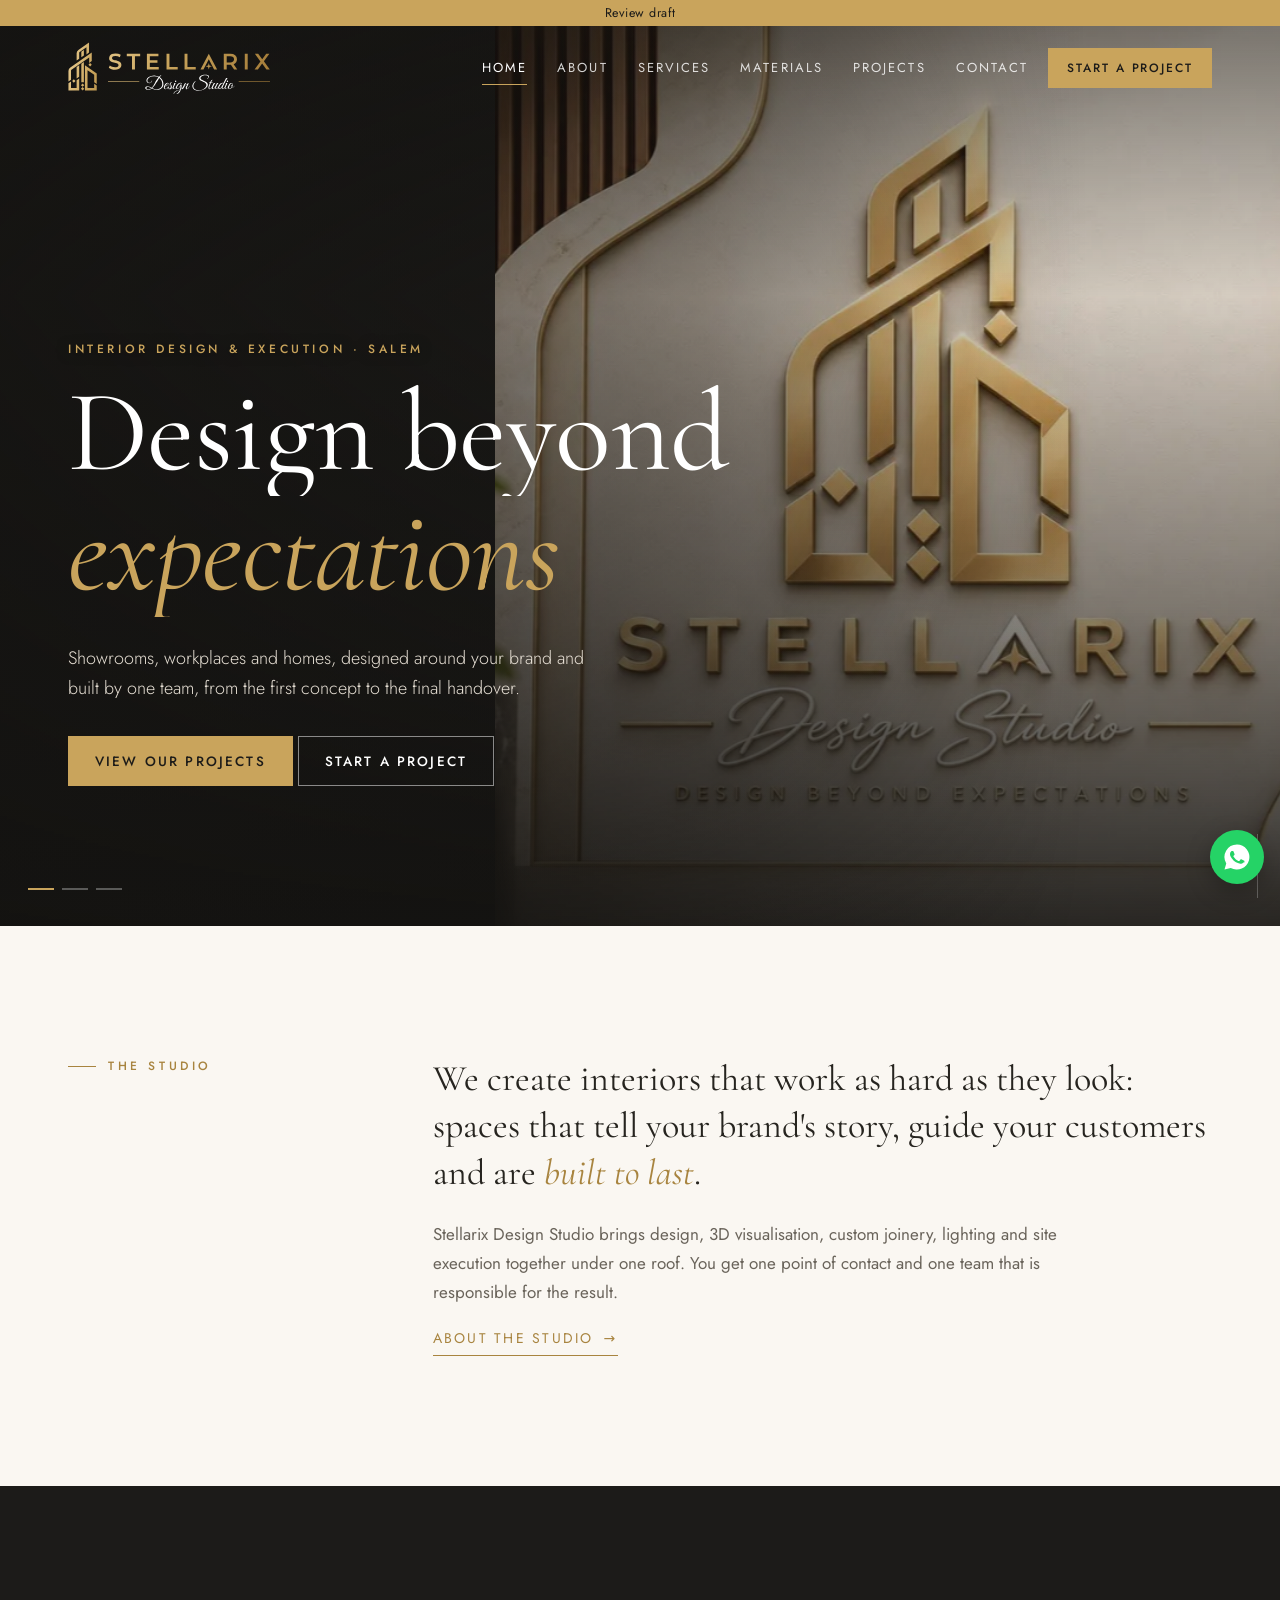
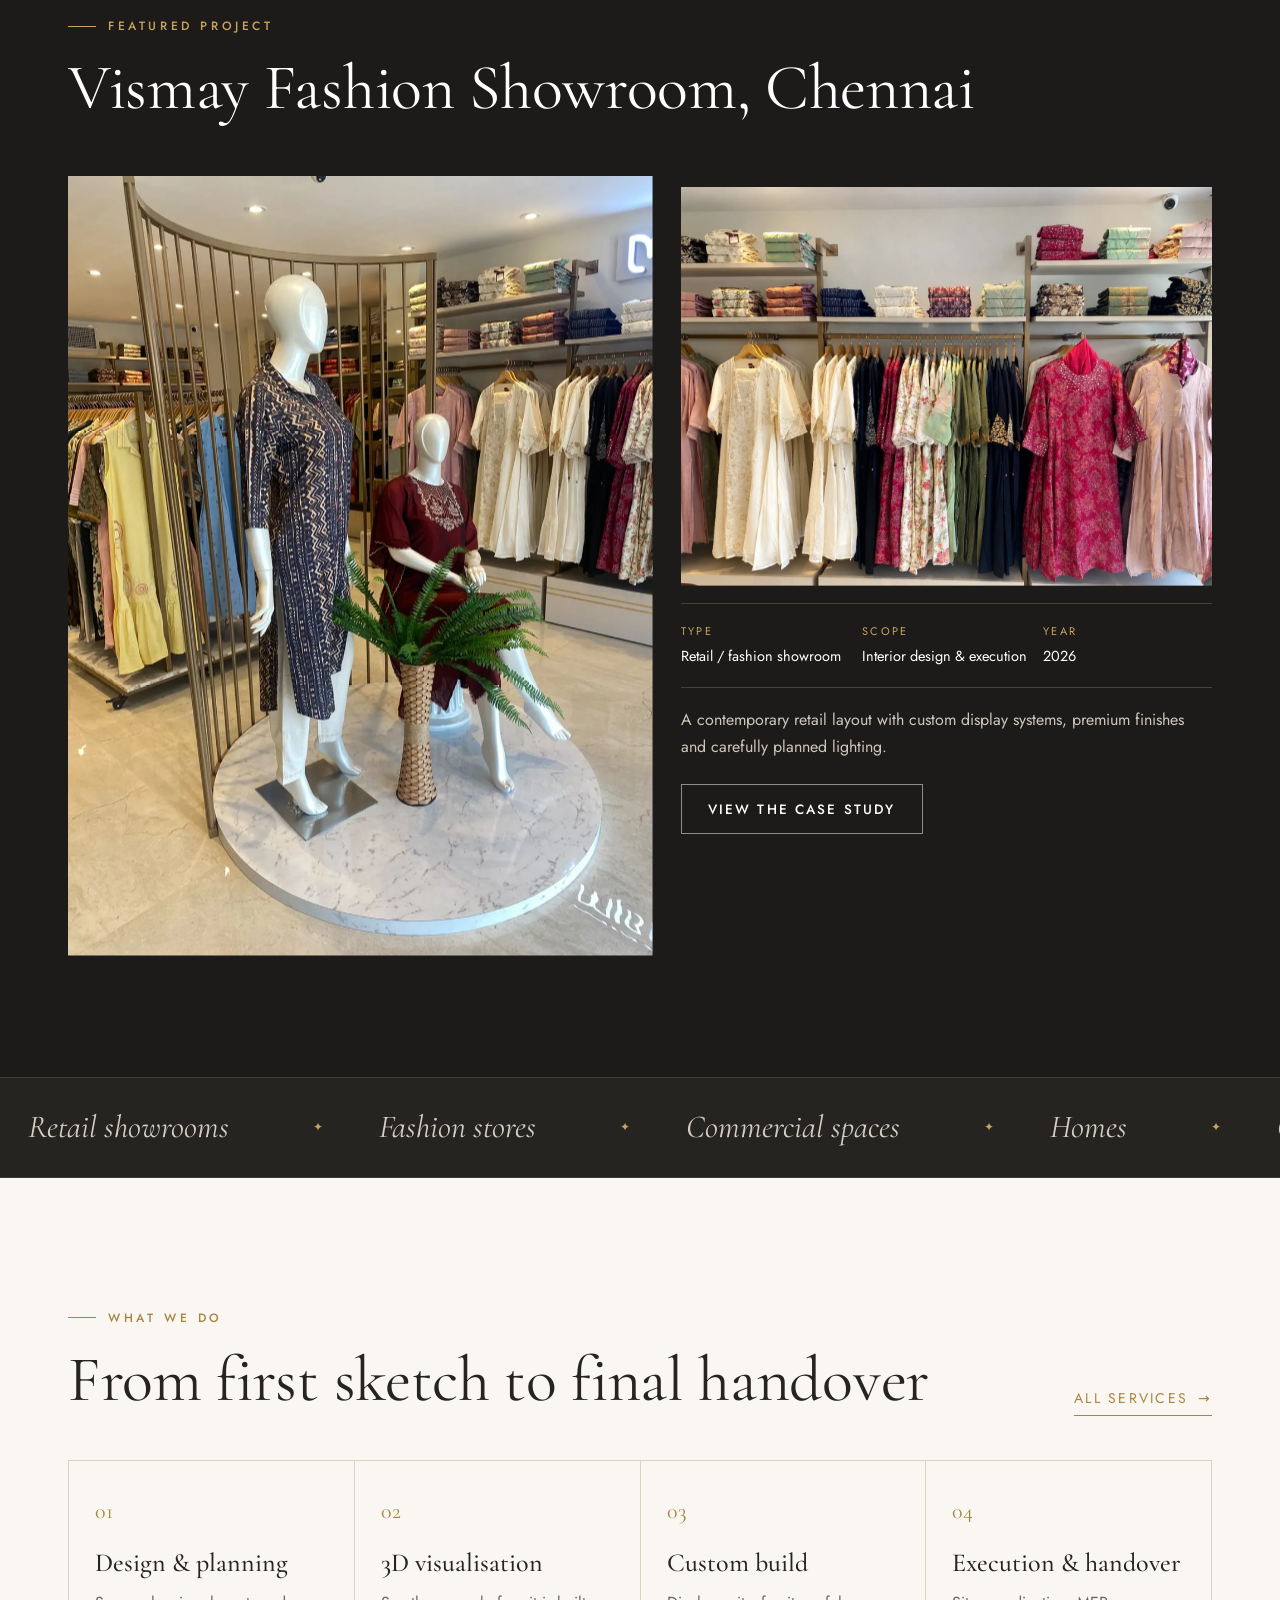
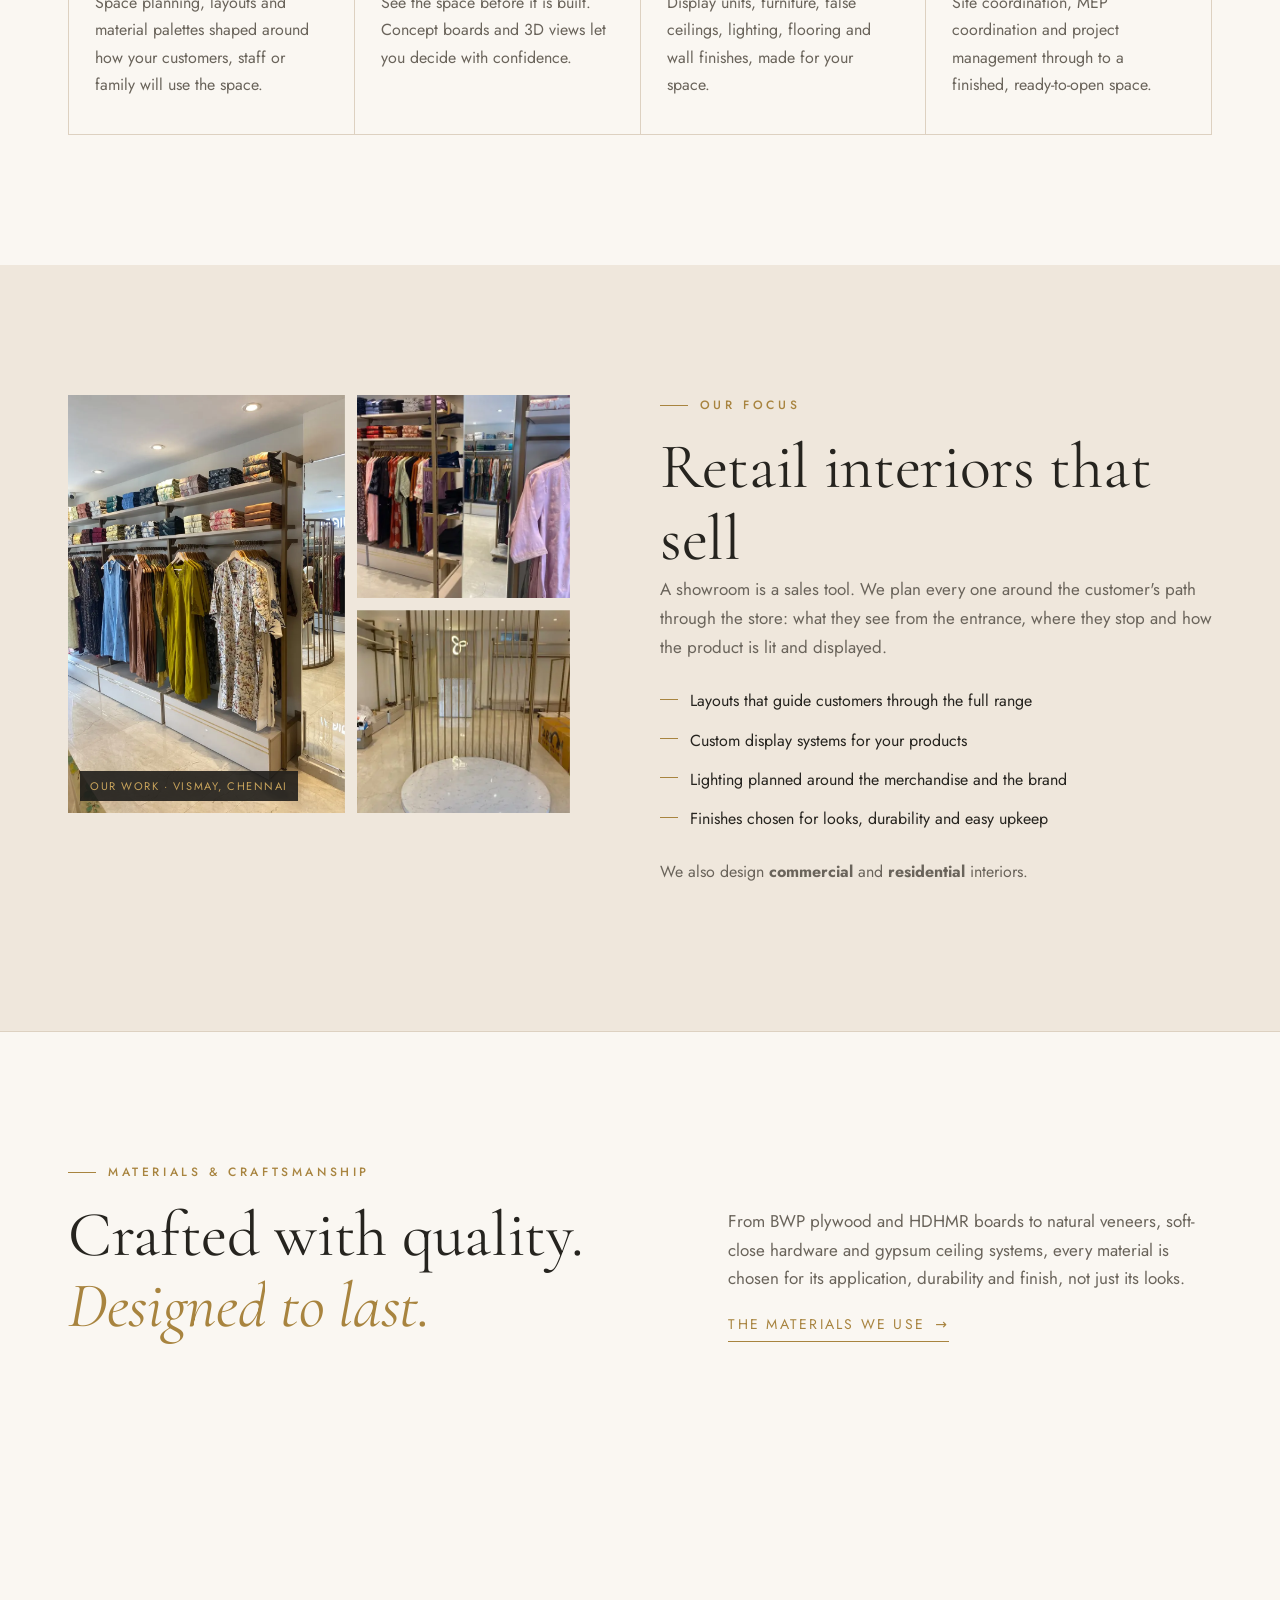
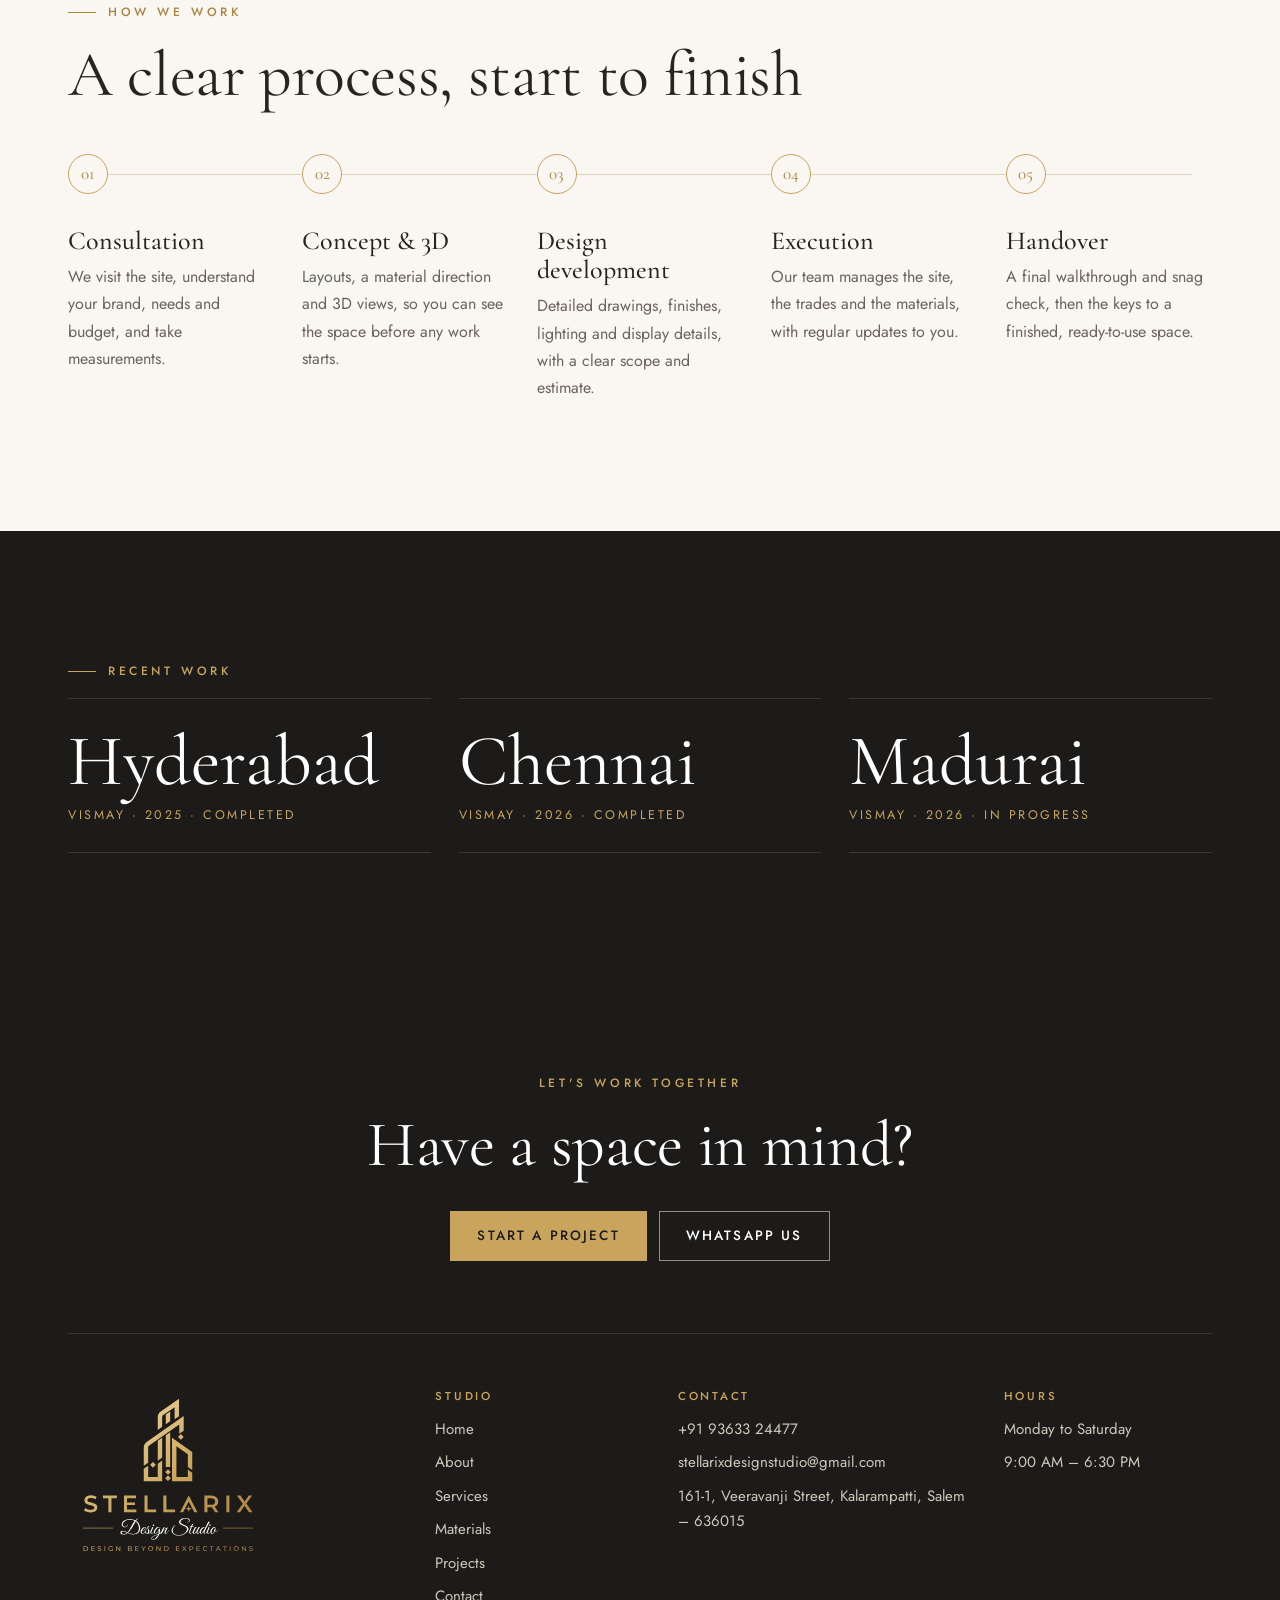
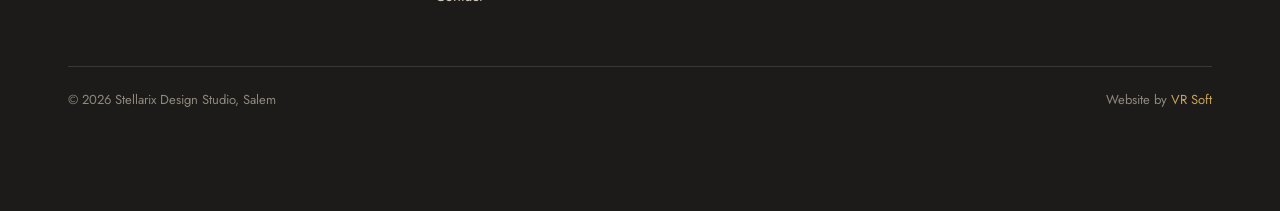
==== commit 84d6f400: "Home hero on phones: logo sign in its own band above the headline (hidden on short phones), no more " ====
--- a/index.html
+++ b/index.html
@@ -16,7 +16,7 @@
 <link rel="preconnect" href="https://fonts.googleapis.com">
 <link rel="preconnect" href="https://fonts.gstatic.com" crossorigin>
 <link rel="stylesheet" href="https://fonts.googleapis.com/css2?family=Jost:wght@300;400;500&family=Cormorant+Garamond:ital,wght@0,400;0,500;1,400;1,500&display=swap">
-<link rel="stylesheet" href="assets/site.css?v=13">
+<link rel="stylesheet" href="assets/site.css?v=14">
 <script type="application/ld+json">{"@context":"https://schema.org","@type":"HomeAndConstructionBusiness","name":"Stellarix Design Studio","slogan":"Design Beyond Expectations","telephone":"+91-9363324477","email":"stellarixdesignstudio@gmail.com","openingHours":"Mo-Sa 09:00-18:30","address":{"@type":"PostalAddress","streetAddress":"161-1, Veeravanji Street, Kalarampatti","addressLocality":"Salem","postalCode":"636015","addressRegion":"Tamil Nadu","addressCountry":"IN"},"founder":{"@type":"Person","name":"Chandrasekar Settu","jobTitle":"Founder & Design Director"}}</script>
 <script>(function(d){d.classList.add('js');try{if(!sessionStorage.getItem('sx-intro')&&!matchMedia('(prefers-reduced-motion: reduce)').matches){d.classList.add('intro');sessionStorage.setItem('sx-intro','1')}}catch(e){}})(document.documentElement)</script>
 </head>
@@ -196,6 +196,6 @@
   </div>
 </footer>
 <a class="fab" href="https://wa.me/919363324477" aria-label="Chat on WhatsApp"><svg viewBox="0 0 24 24" aria-hidden="true"><path d="M12 2a10 10 0 0 0-8.6 15.1L2 22l5-1.3A10 10 0 1 0 12 2zm5.3 14.1c-.2.6-1.3 1.2-1.8 1.2-.5.1-1 .2-3.3-.7-2.8-1.1-4.5-3.9-4.7-4.1-.1-.2-1.1-1.5-1.1-2.8s.7-2 1-2.3c.2-.3.5-.3.7-.3h.5c.2 0 .4 0 .6.5l.8 2c.1.2.1.4 0 .5l-.3.5-.4.4c-.1.1-.3.3-.1.6.2.3.8 1.3 1.7 2.1 1.2 1 2.1 1.3 2.4 1.5.3.1.5.1.6-.1l.9-1.1c.2-.3.4-.2.7-.1l1.9.9c.3.1.5.2.5.3.1.2.1.7-.1 1.4z"/></svg></a>
-<script src="assets/site.js?v=13" defer></script>
+<script src="assets/site.js?v=14" defer></script>
 </body>
 </html>
--- a/assets/site.css
+++ b/assets/site.css
@@ -391,6 +391,13 @@
   .slide-logo { background: var(--char); }
   .slide-logo img { position: absolute; right: 0; top: 0; width: 60%; height: 100%; }
 }
+/* Phones/tablets: the whole sign in a band under the header, text below it on charcoal (no logo behind the headline) */
+@media (max-width: 959px) {
+  .slide-logo { background: var(--char); }
+  .slide-logo img { position: absolute; left: 0; top: 70px; width: 100%; height: 34%; object-fit: contain; object-position: center top;
+    -webkit-mask-image: linear-gradient(180deg, #000 75%, transparent); mask-image: linear-gradient(180deg, #000 75%, transparent); }
+}
+@media (max-width: 959px) and (max-height: 760px) { .slide-logo img { display: none; } } /* short phones: no room above the headline; the header already shows the logo */
 
 /* Materials */
 .mats { display: grid; gap: 1px; background: var(--line); border: 1px solid var(--line); }
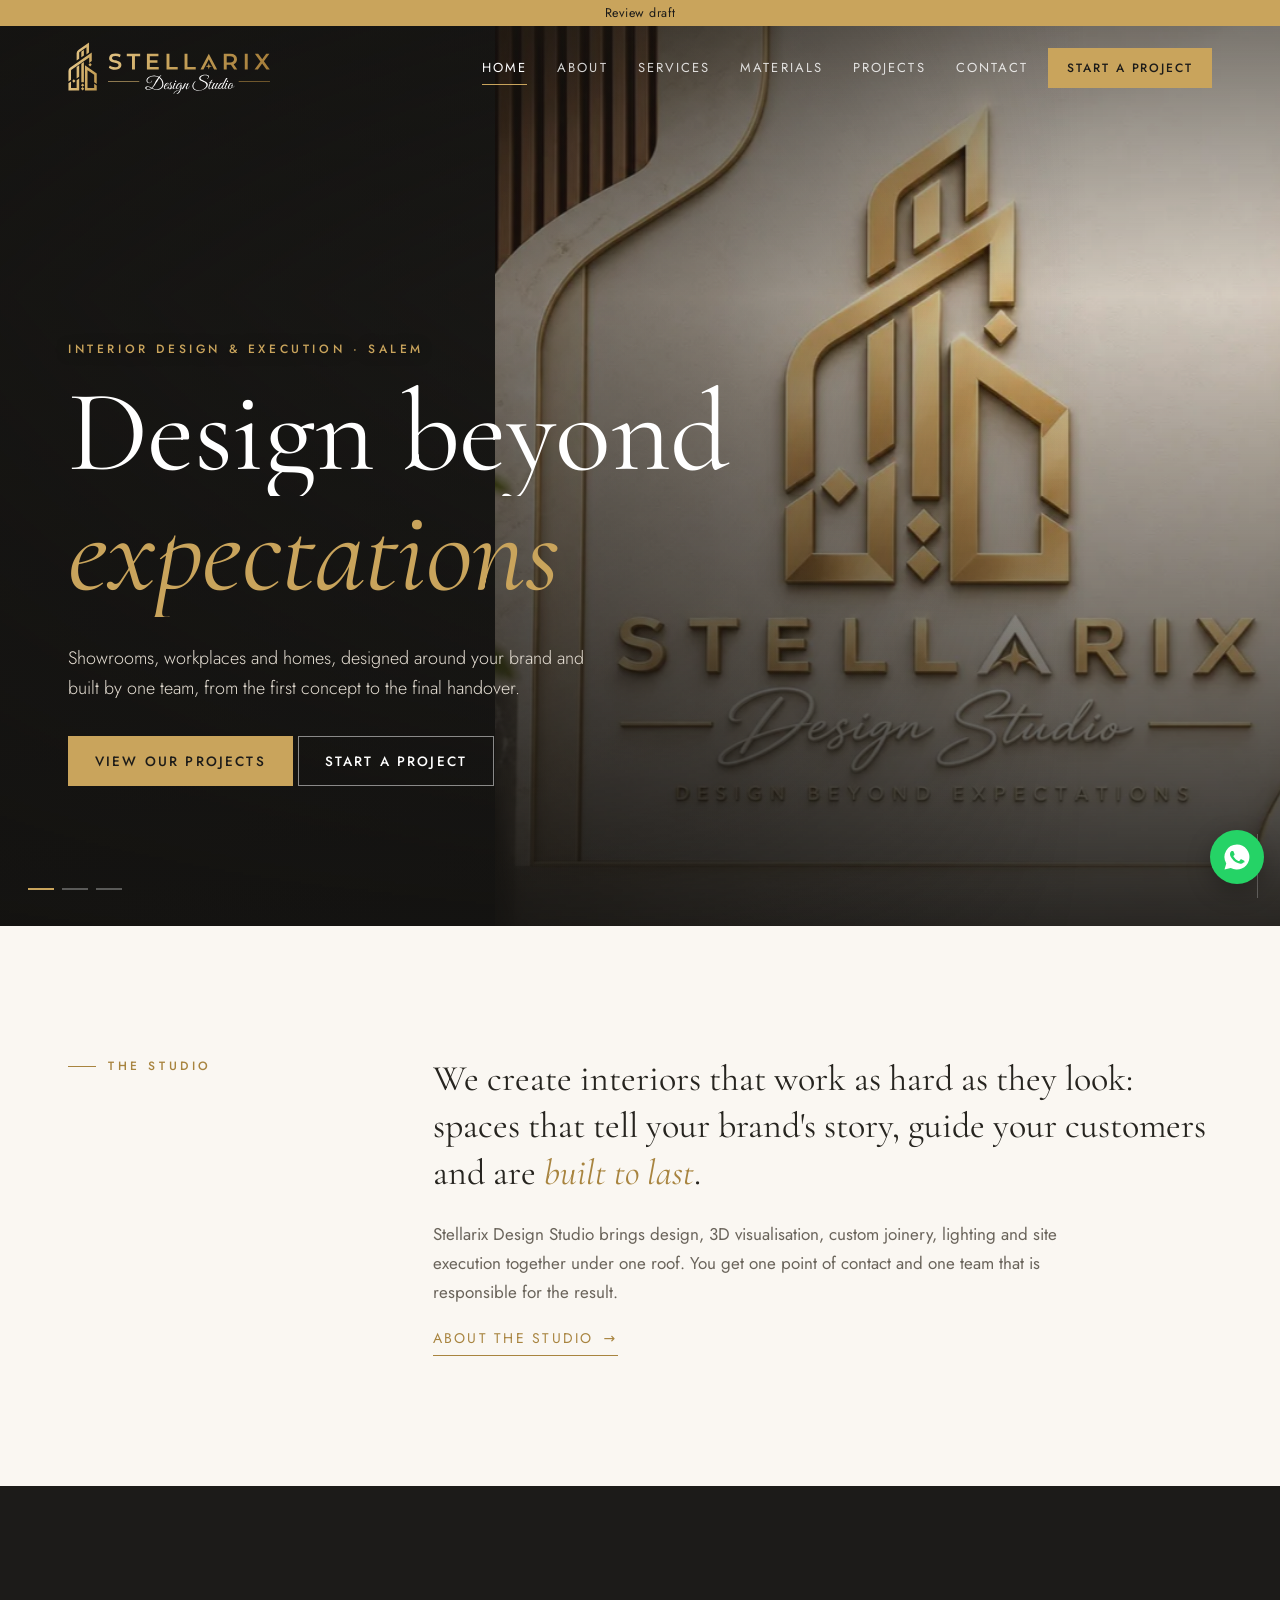
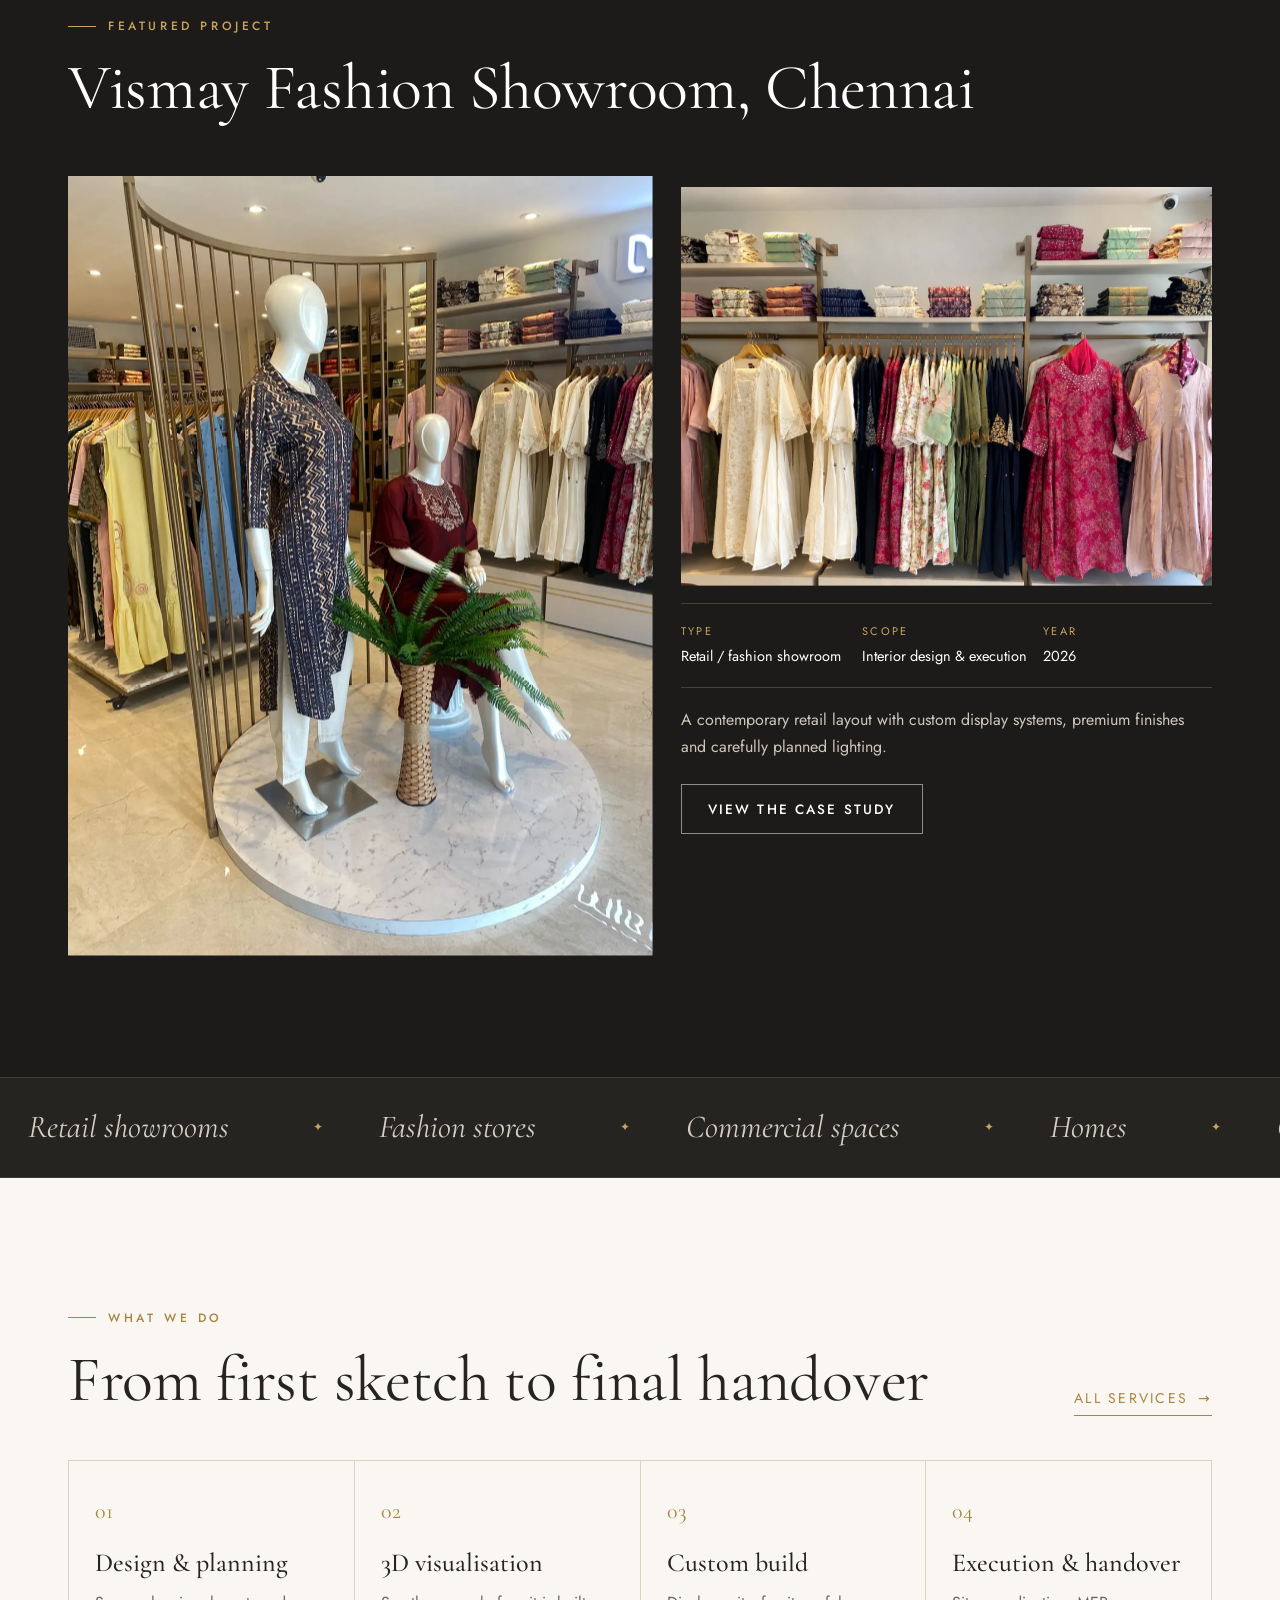
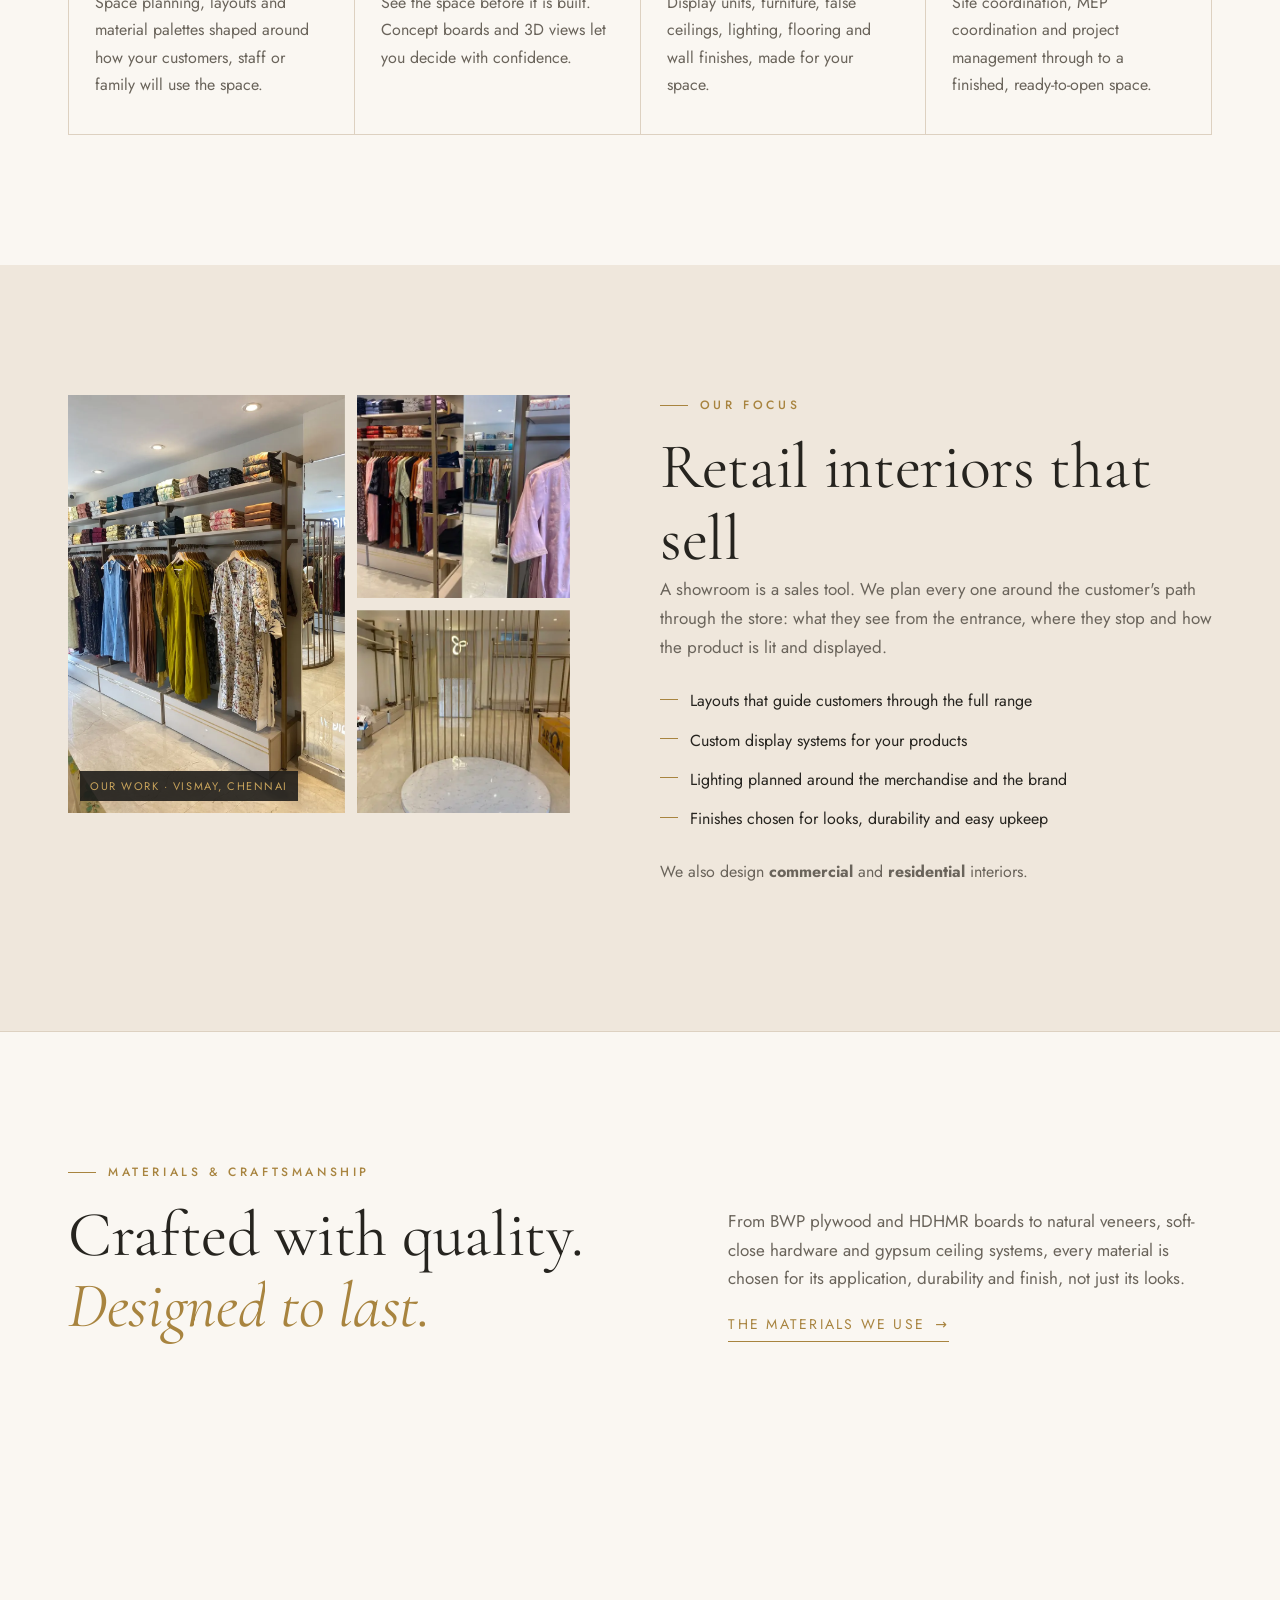
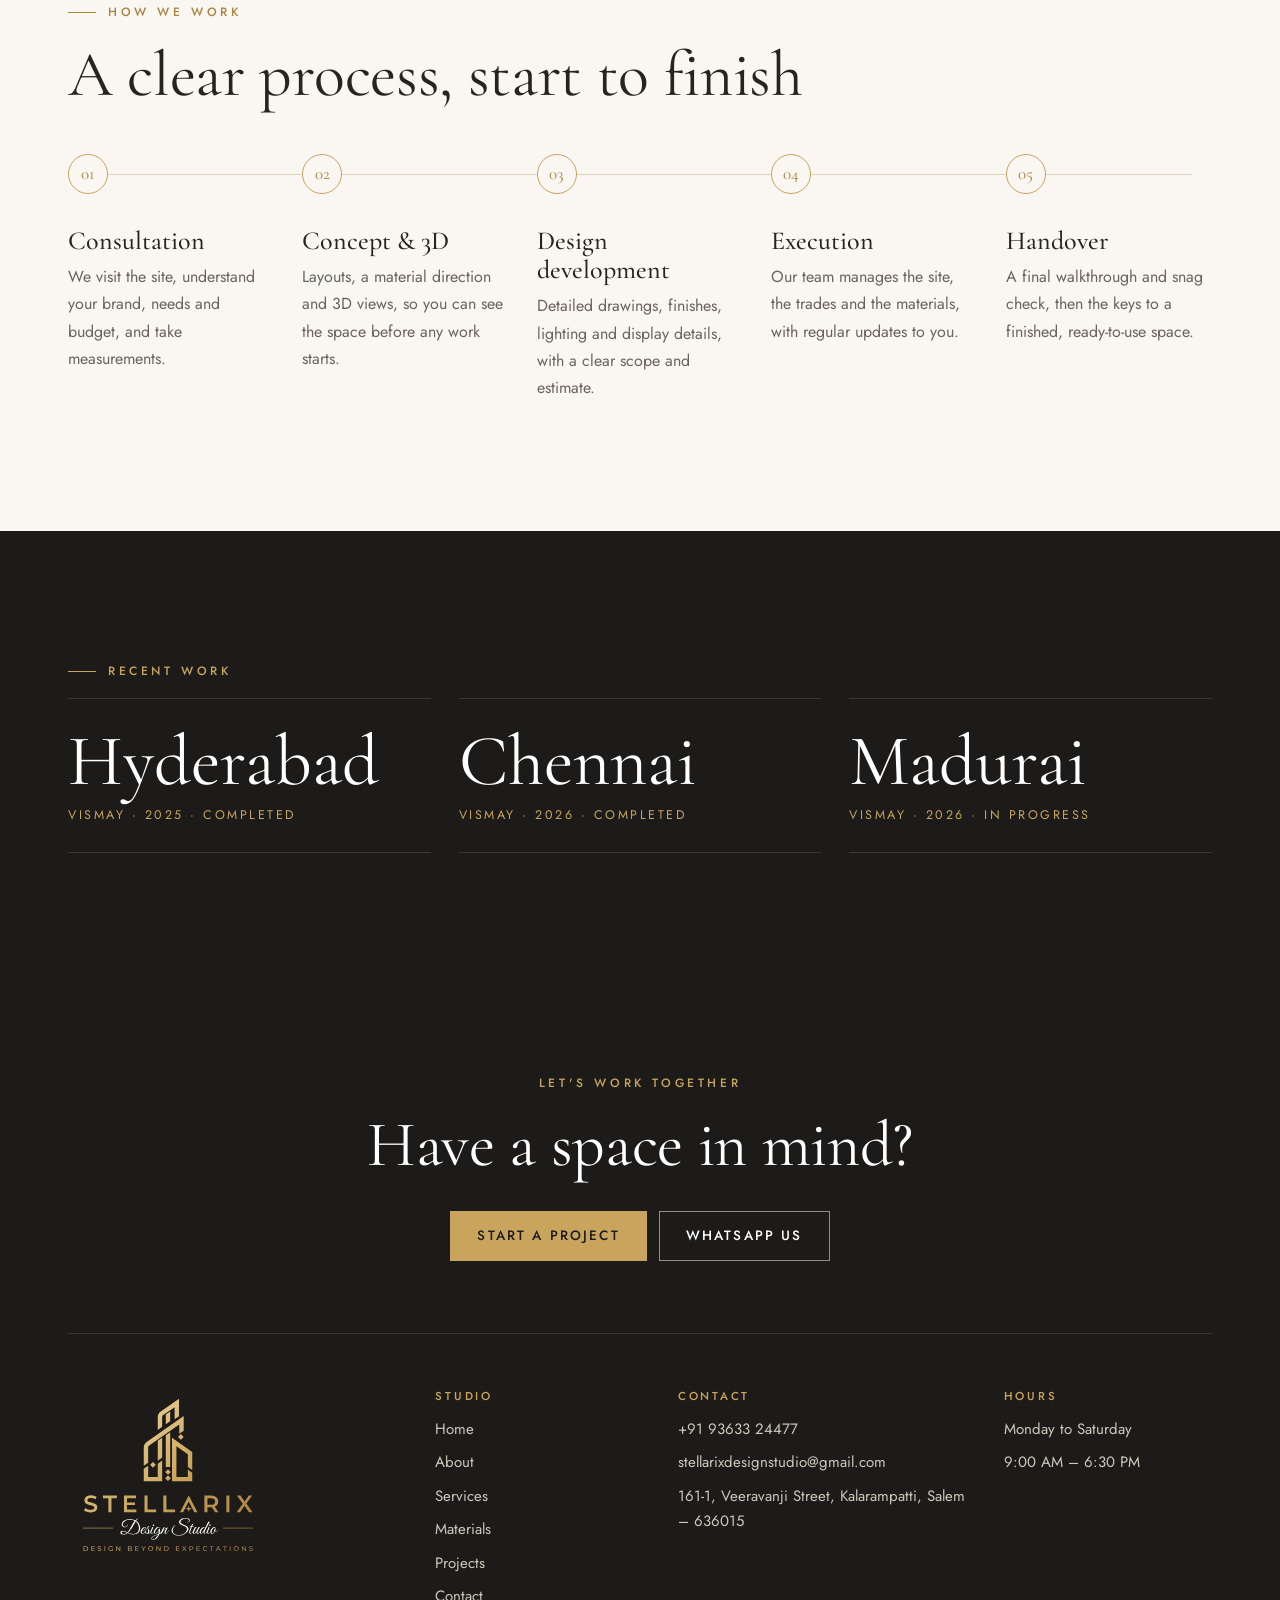
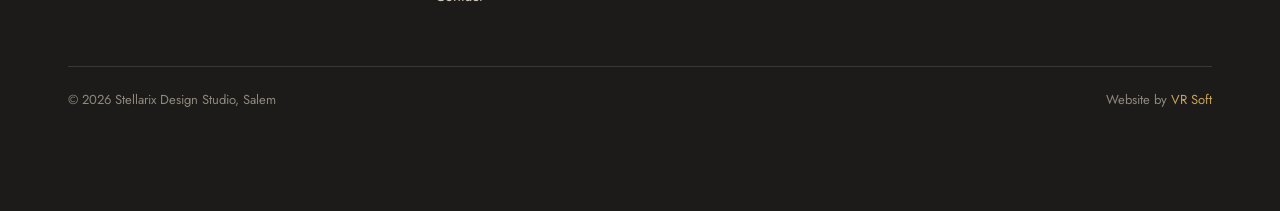
==== commit fb9ef09c: "Hero: text always clears the header on laptops (.wrap padding override); phones show the logo sign a" ====
--- a/index.html
+++ b/index.html
@@ -16,7 +16,7 @@
 <link rel="preconnect" href="https://fonts.googleapis.com">
 <link rel="preconnect" href="https://fonts.gstatic.com" crossorigin>
 <link rel="stylesheet" href="https://fonts.googleapis.com/css2?family=Jost:wght@300;400;500&family=Cormorant+Garamond:ital,wght@0,400;0,500;1,400;1,500&display=swap">
-<link rel="stylesheet" href="assets/site.css?v=14">
+<link rel="stylesheet" href="assets/site.css?v=15">
 <script type="application/ld+json">{"@context":"https://schema.org","@type":"HomeAndConstructionBusiness","name":"Stellarix Design Studio","slogan":"Design Beyond Expectations","telephone":"+91-9363324477","email":"stellarixdesignstudio@gmail.com","openingHours":"Mo-Sa 09:00-18:30","address":{"@type":"PostalAddress","streetAddress":"161-1, Veeravanji Street, Kalarampatti","addressLocality":"Salem","postalCode":"636015","addressRegion":"Tamil Nadu","addressCountry":"IN"},"founder":{"@type":"Person","name":"Chandrasekar Settu","jobTitle":"Founder & Design Director"}}</script>
 <script>(function(d){d.classList.add('js');try{if(!sessionStorage.getItem('sx-intro')&&!matchMedia('(prefers-reduced-motion: reduce)').matches){d.classList.add('intro');sessionStorage.setItem('sx-intro','1')}}catch(e){}})(document.documentElement)</script>
 </head>
@@ -196,6 +196,6 @@
   </div>
 </footer>
 <a class="fab" href="https://wa.me/919363324477" aria-label="Chat on WhatsApp"><svg viewBox="0 0 24 24" aria-hidden="true"><path d="M12 2a10 10 0 0 0-8.6 15.1L2 22l5-1.3A10 10 0 1 0 12 2zm5.3 14.1c-.2.6-1.3 1.2-1.8 1.2-.5.1-1 .2-3.3-.7-2.8-1.1-4.5-3.9-4.7-4.1-.1-.2-1.1-1.5-1.1-2.8s.7-2 1-2.3c.2-.3.5-.3.7-.3h.5c.2 0 .4 0 .6.5l.8 2c.1.2.1.4 0 .5l-.3.5-.4.4c-.1.1-.3.3-.1.6.2.3.8 1.3 1.7 2.1 1.2 1 2.1 1.3 2.4 1.5.3.1.5.1.6-.1l.9-1.1c.2-.3.4-.2.7-.1l1.9.9c.3.1.5.2.5.3.1.2.1.7-.1 1.4z"/></svg></a>
-<script src="assets/site.js?v=14" defer></script>
+<script src="assets/site.js?v=15" defer></script>
 </body>
 </html>
--- a/assets/site.css
+++ b/assets/site.css
@@ -104,6 +104,8 @@
 .hero .eyebrow, .case-hero .eyebrow { text-shadow: 0 1px 12px rgba(0, 0, 0, .6); }
 @media (max-width: 480px) { .hero .eyebrow, .case-hero .eyebrow, .page-head .eyebrow { letter-spacing: .16em; font-size: 11px; } }
 .hero-in { position: relative; padding-top: 140px; padding-bottom: 110px; }
+.wrap.hero-in { padding-top: calc(var(--hdr) + 72px); }
+.wrap.case-hero-in { padding-top: calc(var(--hdr) + 56px); }
 .hero-title { font-size: clamp(50px, 12vw, 116px); line-height: .98; margin-bottom: 26px; }
 .hero-lead { font-size: 18px; font-weight: 300; color: #e6dfd4; max-width: 30em; margin-bottom: 32px; }
 .hero-dots { position: absolute; left: 16px; bottom: 36px; display: flex; gap: 8px; }
@@ -391,13 +393,7 @@
   .slide-logo { background: var(--char); }
   .slide-logo img { position: absolute; right: 0; top: 0; width: 60%; height: 100%; }
 }
-/* Phones/tablets: the whole sign in a band under the header, text below it on charcoal (no logo behind the headline) */
-@media (max-width: 959px) {
-  .slide-logo { background: var(--char); }
-  .slide-logo img { position: absolute; left: 0; top: 70px; width: 100%; height: 34%; object-fit: contain; object-position: center top;
-    -webkit-mask-image: linear-gradient(180deg, #000 75%, transparent); mask-image: linear-gradient(180deg, #000 75%, transparent); }
-}
-@media (max-width: 959px) and (max-height: 760px) { .slide-logo img { display: none; } } /* short phones: no room above the headline; the header already shows the logo */
+
 
 /* Materials */
 .mats { display: grid; gap: 1px; background: var(--line); border: 1px solid var(--line); }
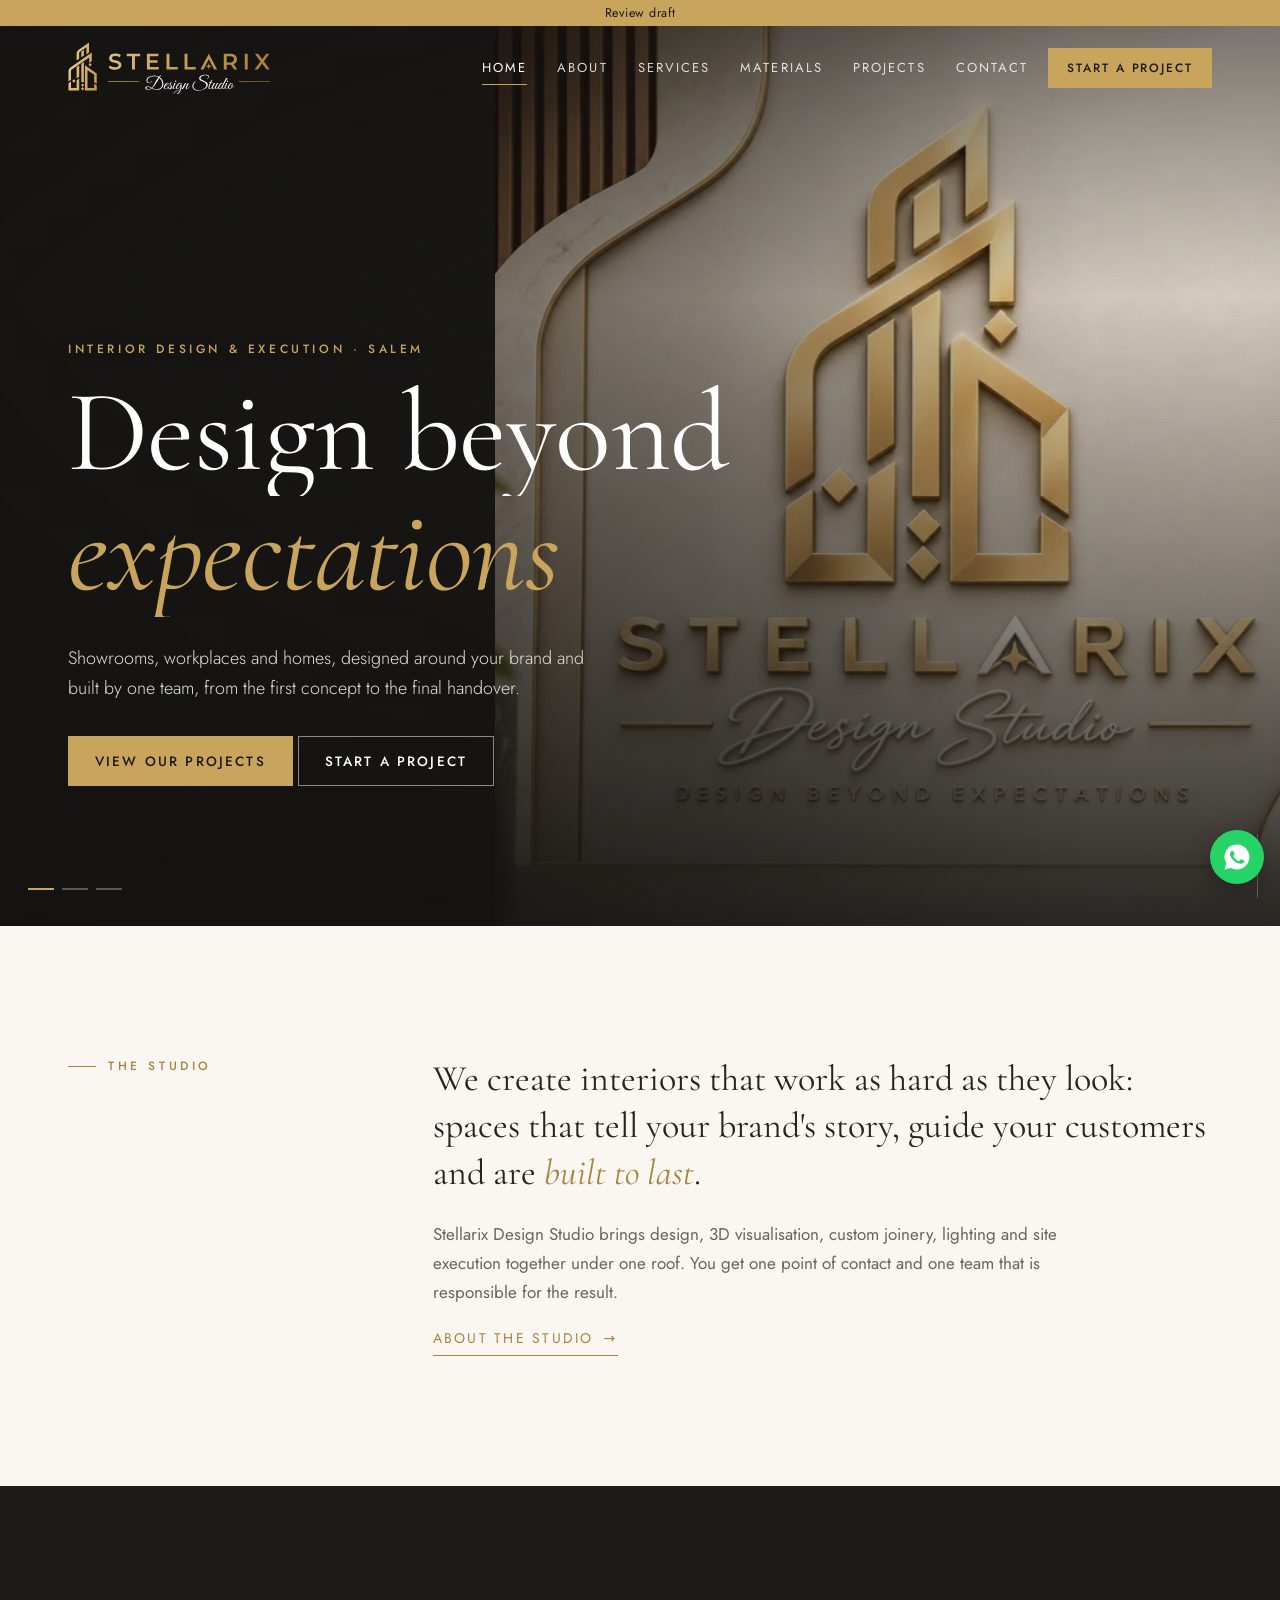
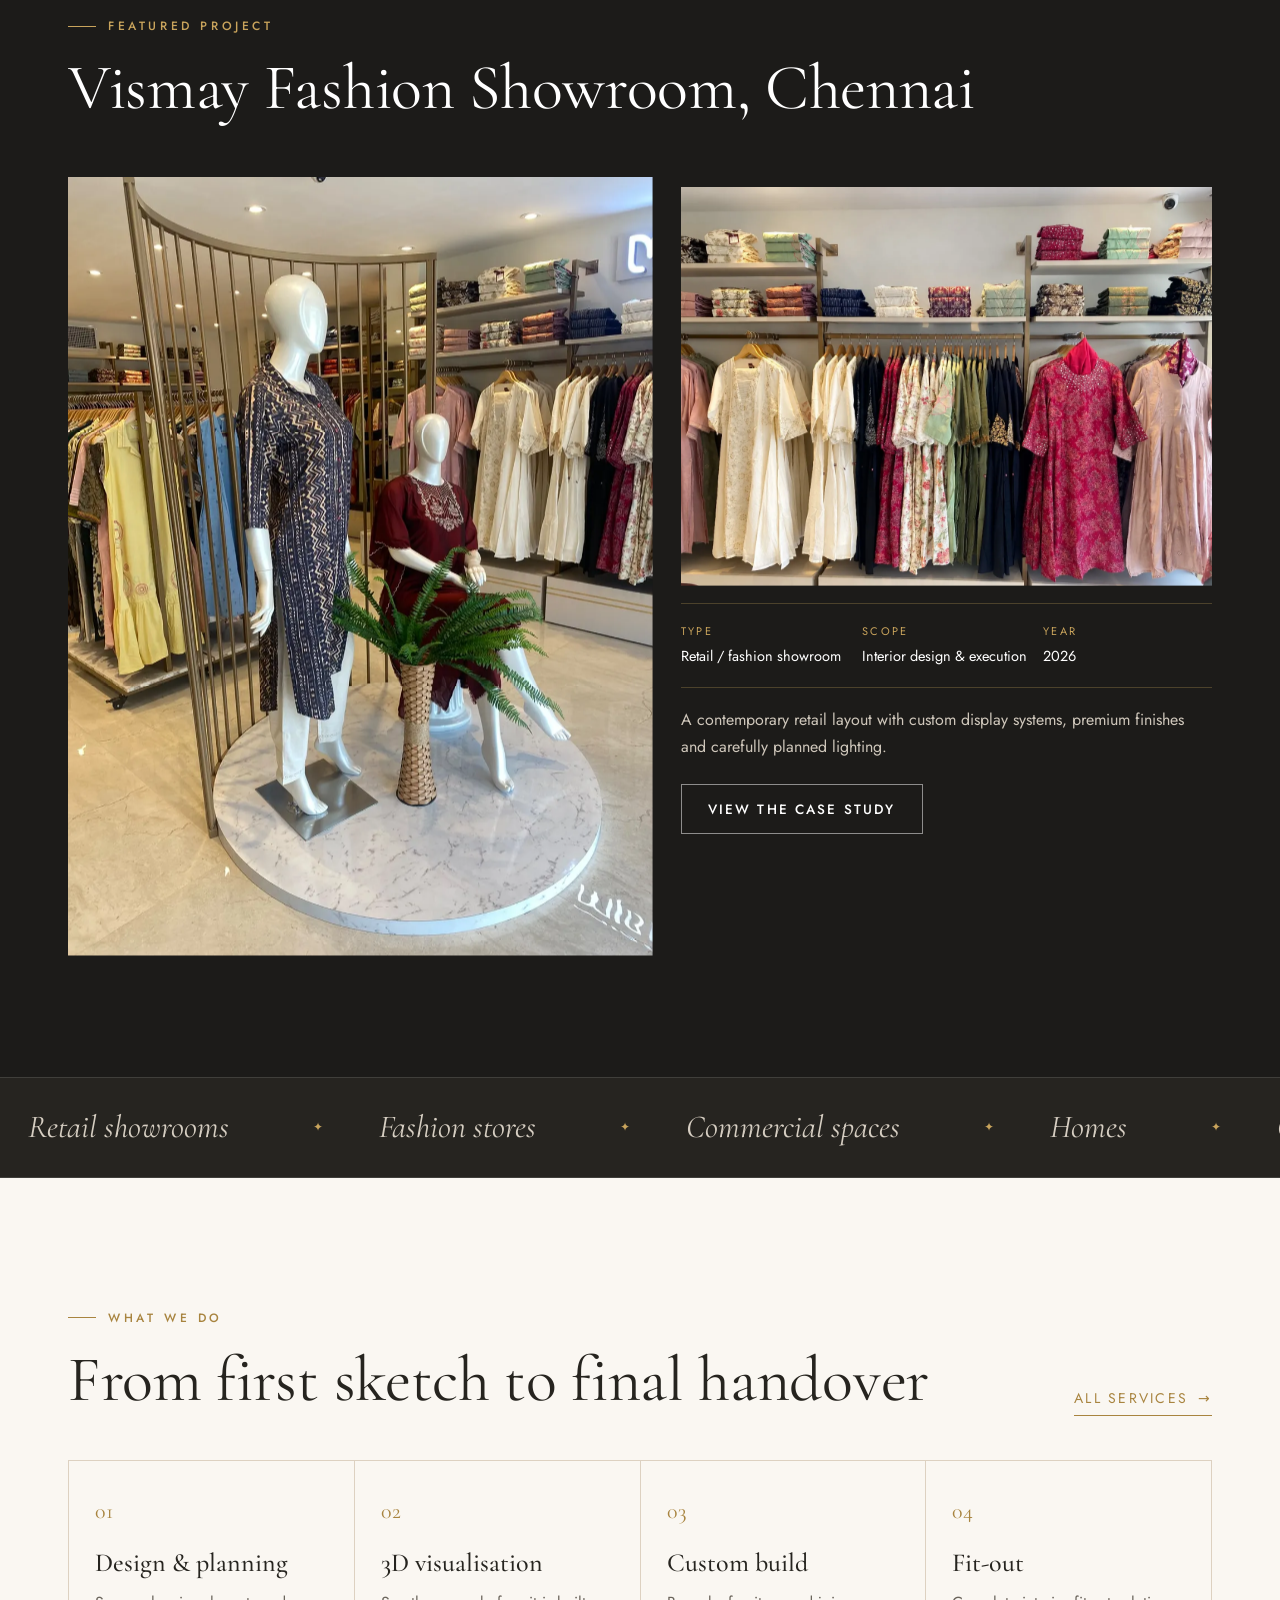
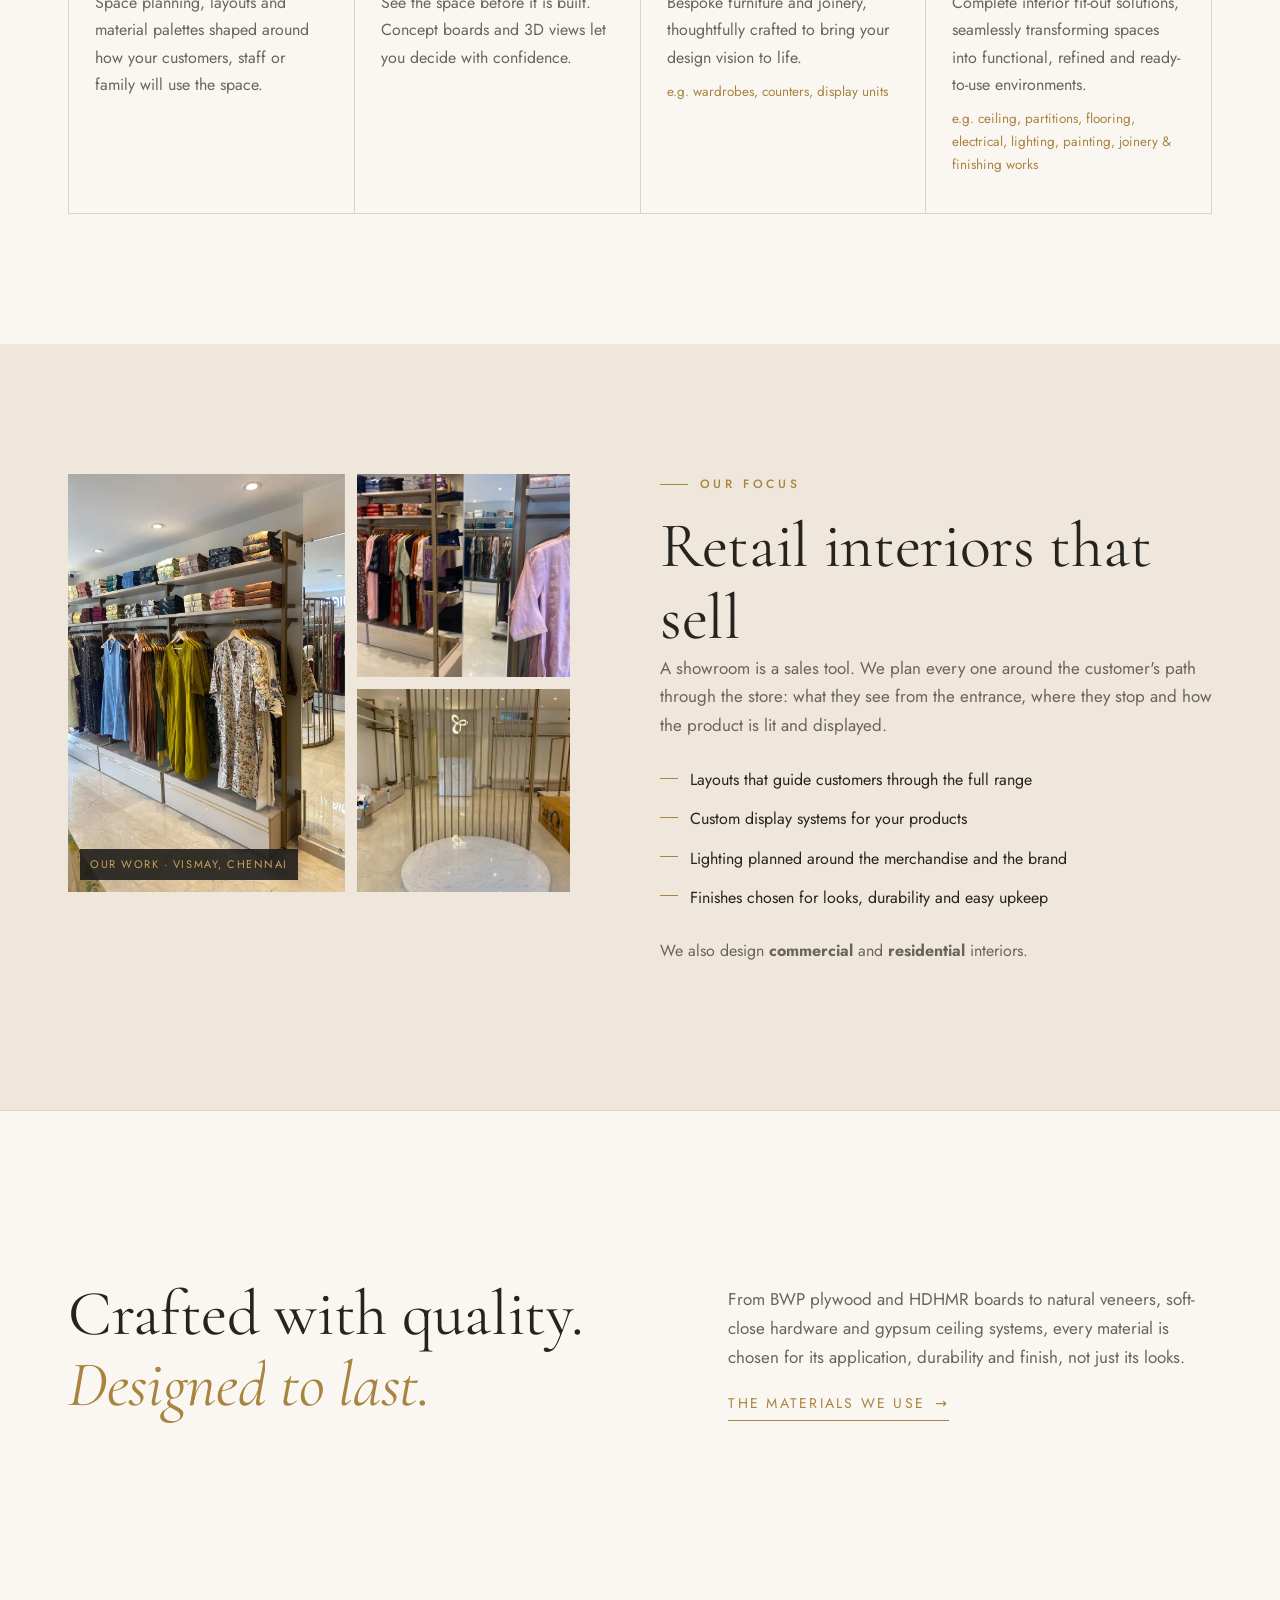
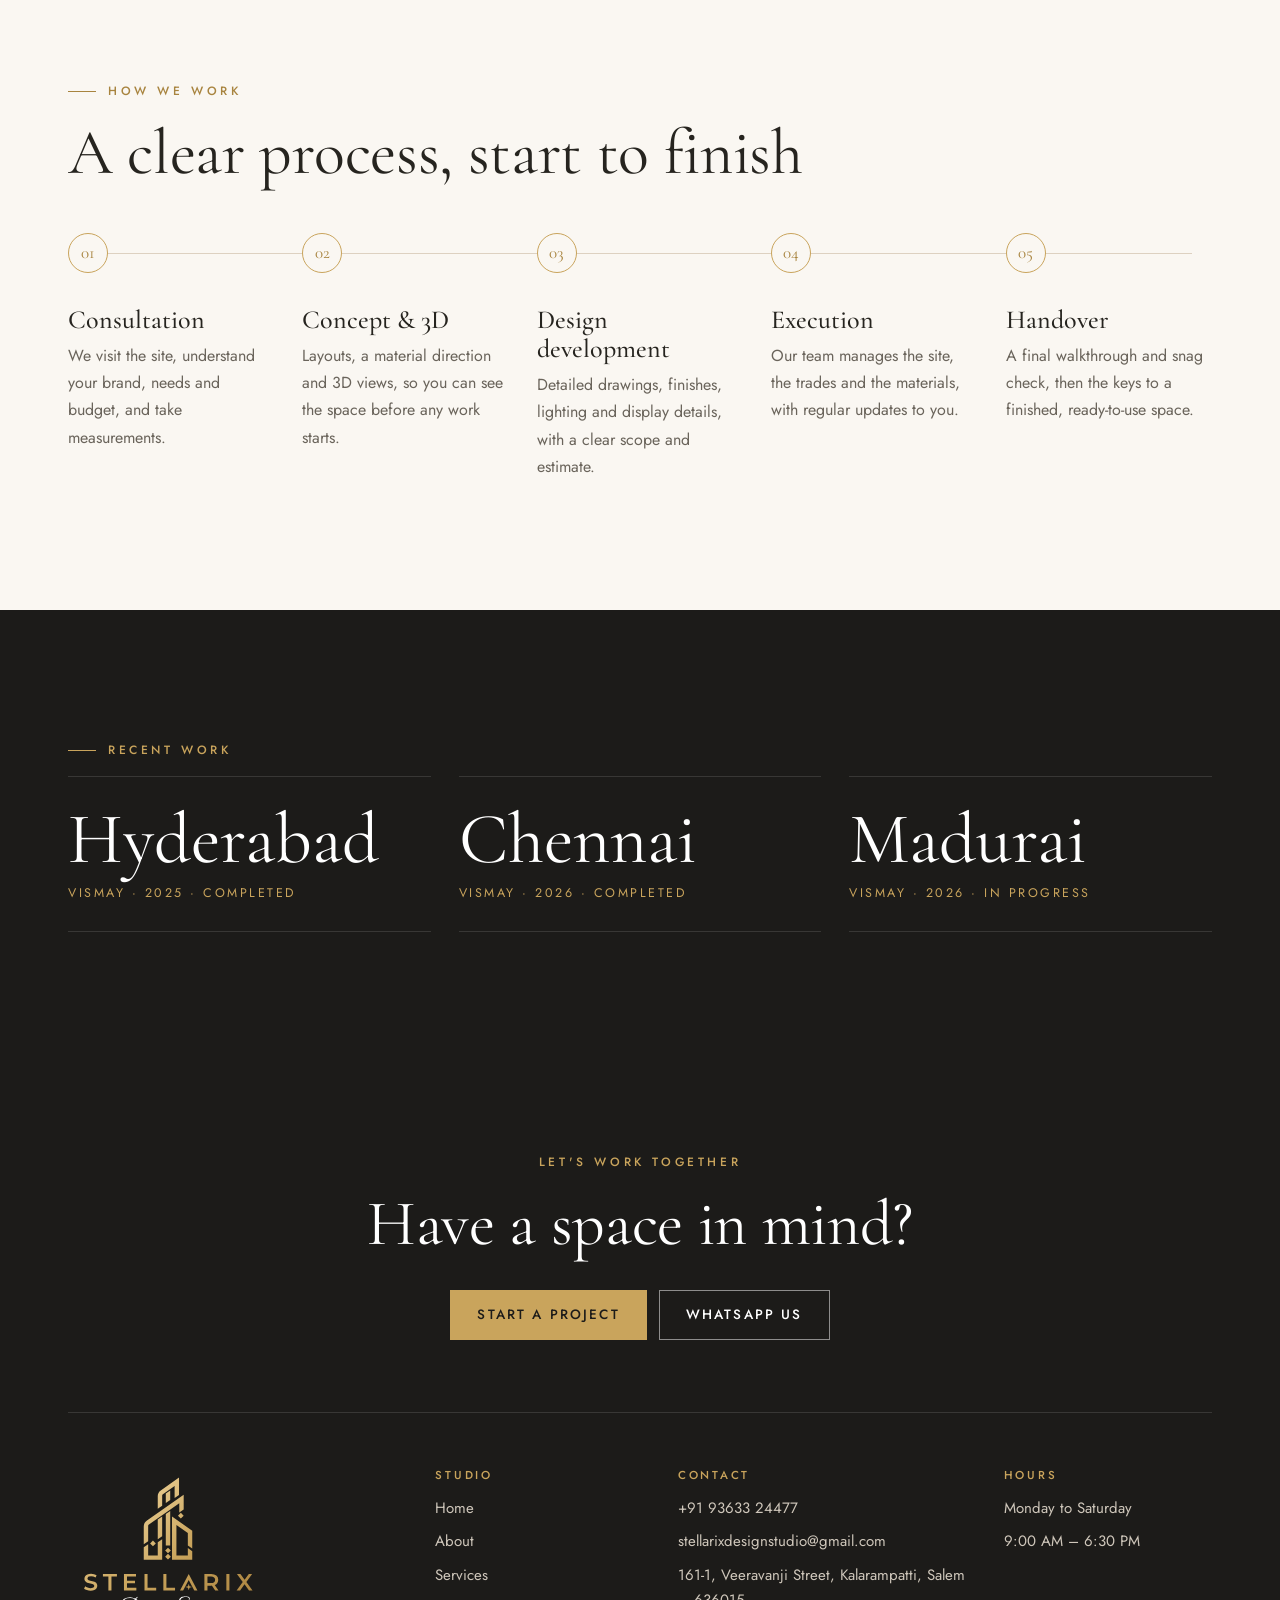
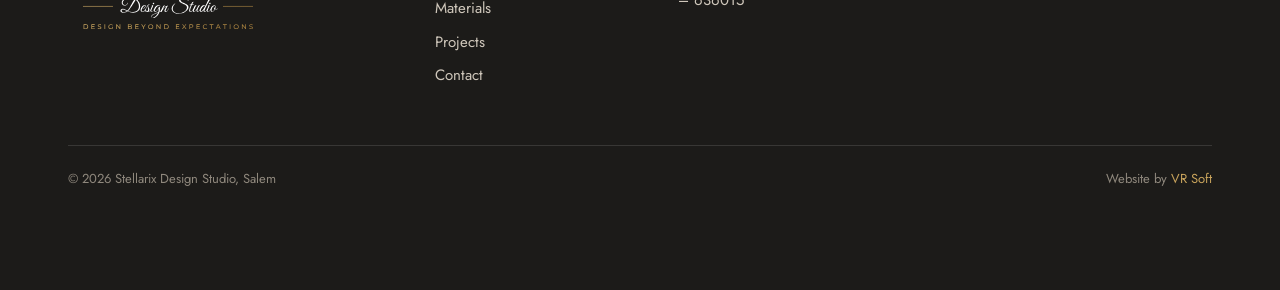
==== commit afa2753d: "Client copy: Custom build + Fit-out (home pillars and Services groups), furniture card mentions ward" ====
--- a/index.html
+++ b/index.html
@@ -16,7 +16,7 @@
 <link rel="preconnect" href="https://fonts.googleapis.com">
 <link rel="preconnect" href="https://fonts.gstatic.com" crossorigin>
 <link rel="stylesheet" href="https://fonts.googleapis.com/css2?family=Jost:wght@300;400;500&family=Cormorant+Garamond:ital,wght@0,400;0,500;1,400;1,500&display=swap">
-<link rel="stylesheet" href="assets/site.css?v=15">
+<link rel="stylesheet" href="assets/site.css?v=16">
 <script type="application/ld+json">{"@context":"https://schema.org","@type":"HomeAndConstructionBusiness","name":"Stellarix Design Studio","slogan":"Design Beyond Expectations","telephone":"+91-9363324477","email":"stellarixdesignstudio@gmail.com","openingHours":"Mo-Sa 09:00-18:30","address":{"@type":"PostalAddress","streetAddress":"161-1, Veeravanji Street, Kalarampatti","addressLocality":"Salem","postalCode":"636015","addressRegion":"Tamil Nadu","addressCountry":"IN"},"founder":{"@type":"Person","name":"Chandrasekar Settu","jobTitle":"Founder & Design Director"}}</script>
 <script>(function(d){d.classList.add('js');try{if(!sessionStorage.getItem('sx-intro')&&!matchMedia('(prefers-reduced-motion: reduce)').matches){d.classList.add('intro');sessionStorage.setItem('sx-intro','1')}}catch(e){}})(document.documentElement)</script>
 </head>
@@ -112,8 +112,8 @@
     <div class="pillars">
       <article class="pillar reveal"><span class="num">01</span><h3>Design &amp; planning</h3><p>Space planning, layouts and material palettes shaped around how your customers, staff or family will use the space.</p></article>
       <article class="pillar reveal" style="--d:.1s"><span class="num">02</span><h3>3D visualisation</h3><p>See the space before it is built. Concept boards and 3D views let you decide with confidence.</p></article>
-      <article class="pillar reveal" style="--d:.2s"><span class="num">03</span><h3>Custom build</h3><p>Display units, furniture, false ceilings, lighting, flooring and wall finishes, made for your space.</p></article>
-      <article class="pillar reveal" style="--d:.3s"><span class="num">04</span><h3>Execution &amp; handover</h3><p>Site coordination, MEP coordination and project management through to a finished, ready-to-open space.</p></article>
+      <article class="pillar reveal" style="--d:.2s"><span class="num">03</span><h3>Custom build</h3><p>Bespoke furniture and joinery, thoughtfully crafted to bring your design vision to life.</p><p class="pillar-eg">e.g. wardrobes, counters, display units</p></article>
+      <article class="pillar reveal" style="--d:.3s"><span class="num">04</span><h3>Fit-out</h3><p>Complete interior fit-out solutions, seamlessly transforming spaces into functional, refined and ready-to-use environments.</p><p class="pillar-eg">e.g. ceiling, partitions, flooring, electrical, lighting, painting, joinery &amp; finishing works</p></article>
     </div>
   </div>
 </section>
@@ -196,6 +196,6 @@
   </div>
 </footer>
 <a class="fab" href="https://wa.me/919363324477" aria-label="Chat on WhatsApp"><svg viewBox="0 0 24 24" aria-hidden="true"><path d="M12 2a10 10 0 0 0-8.6 15.1L2 22l5-1.3A10 10 0 1 0 12 2zm5.3 14.1c-.2.6-1.3 1.2-1.8 1.2-.5.1-1 .2-3.3-.7-2.8-1.1-4.5-3.9-4.7-4.1-.1-.2-1.1-1.5-1.1-2.8s.7-2 1-2.3c.2-.3.5-.3.7-.3h.5c.2 0 .4 0 .6.5l.8 2c.1.2.1.4 0 .5l-.3.5-.4.4c-.1.1-.3.3-.1.6.2.3.8 1.3 1.7 2.1 1.2 1 2.1 1.3 2.4 1.5.3.1.5.1.6-.1l.9-1.1c.2-.3.4-.2.7-.1l1.9.9c.3.1.5.2.5.3.1.2.1.7-.1 1.4z"/></svg></a>
-<script src="assets/site.js?v=15" defer></script>
+<script src="assets/site.js?v=16" defer></script>
 </body>
 </html>
--- a/assets/site.css
+++ b/assets/site.css
@@ -218,6 +218,10 @@
 .svc-groups { display: grid; gap: 56px; margin-top: 56px; }
 .svc-group { display: grid; gap: 22px; border-top: 1px solid var(--line); padding-top: 28px; }
 .svc-group-head { display: flex; align-items: baseline; gap: 16px; }
+.svc-group-desc { margin: 14px 0 0; color: var(--ink-2, #5d574e); font-size: 15.5px; line-height: 1.65; max-width: 34em; }
+.svc-group-eg { margin: 12px 0 0; font-size: 13.5px; line-height: 1.6; color: var(--gold-2, #a27a37); }
+.svc-group-eg span { display: block; font-size: 11px; letter-spacing: .22em; text-transform: uppercase; color: var(--muted, #8a8377); margin-bottom: 4px; }
+.pillar .pillar-eg { margin-top: 10px; font-size: 13.5px; color: var(--gold-2, #a27a37); }
 .svc-list { display: grid; gap: 1px; background: var(--line); border: 1px solid var(--line); }
 .svc { background: var(--paper); padding: 26px 24px; transition: background .35s; position: relative; }
 .svc::before { content: ""; position: absolute; left: 0; top: 0; bottom: 0; width: 2px; background: var(--gold); transform: scaleY(0); transform-origin: bottom; transition: transform .45s var(--ease); }
